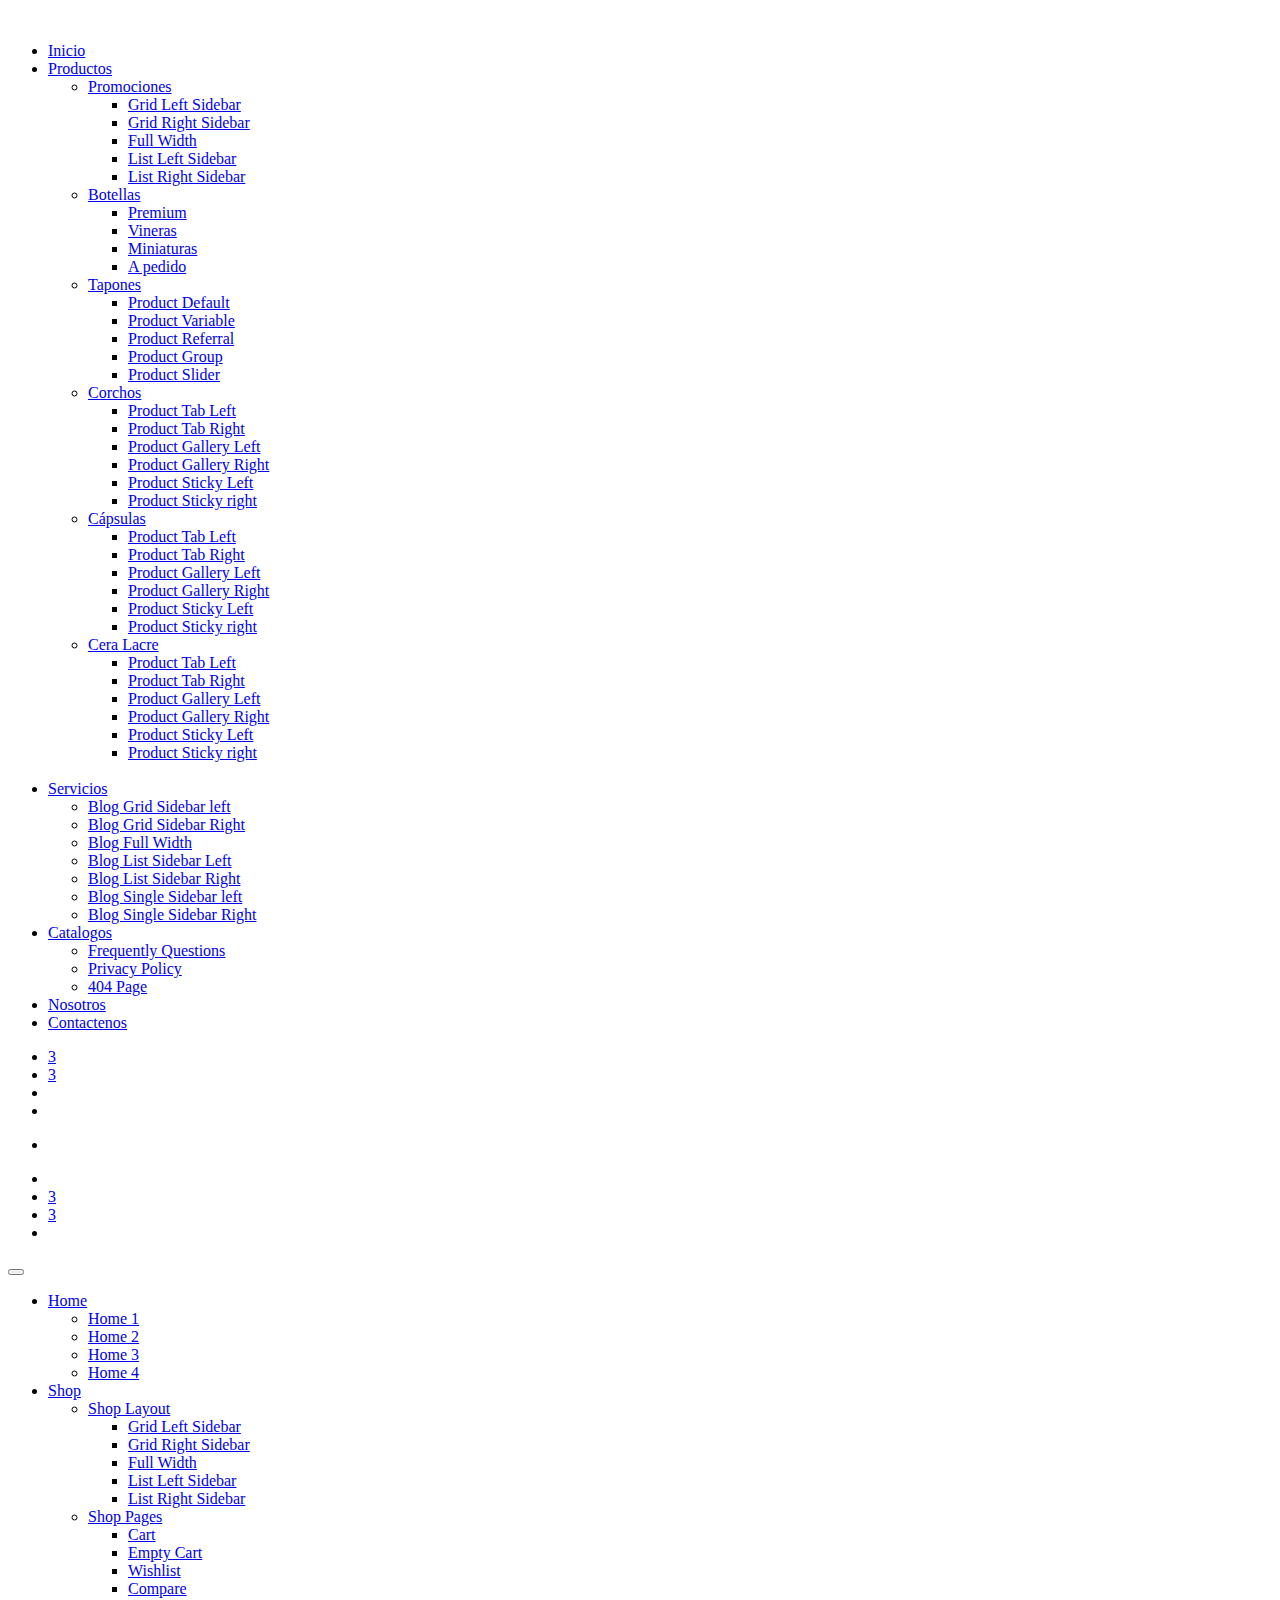
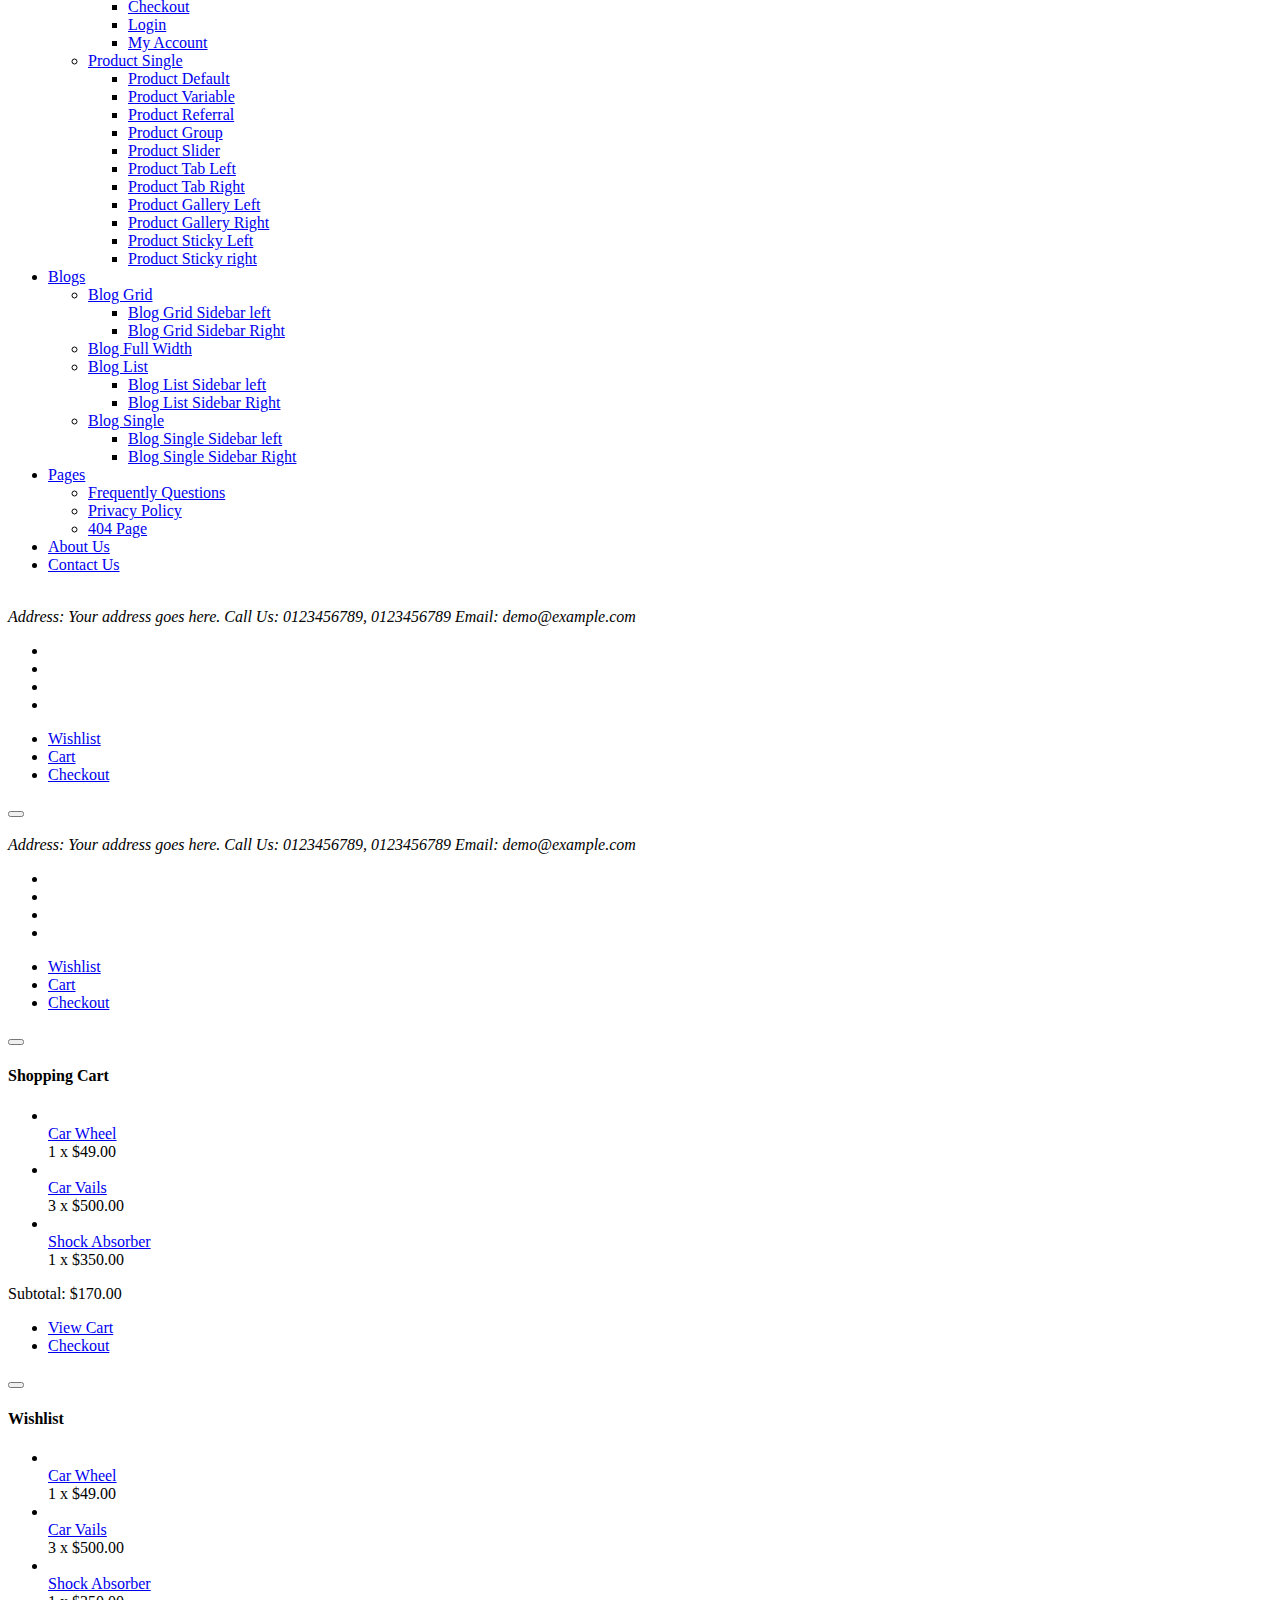
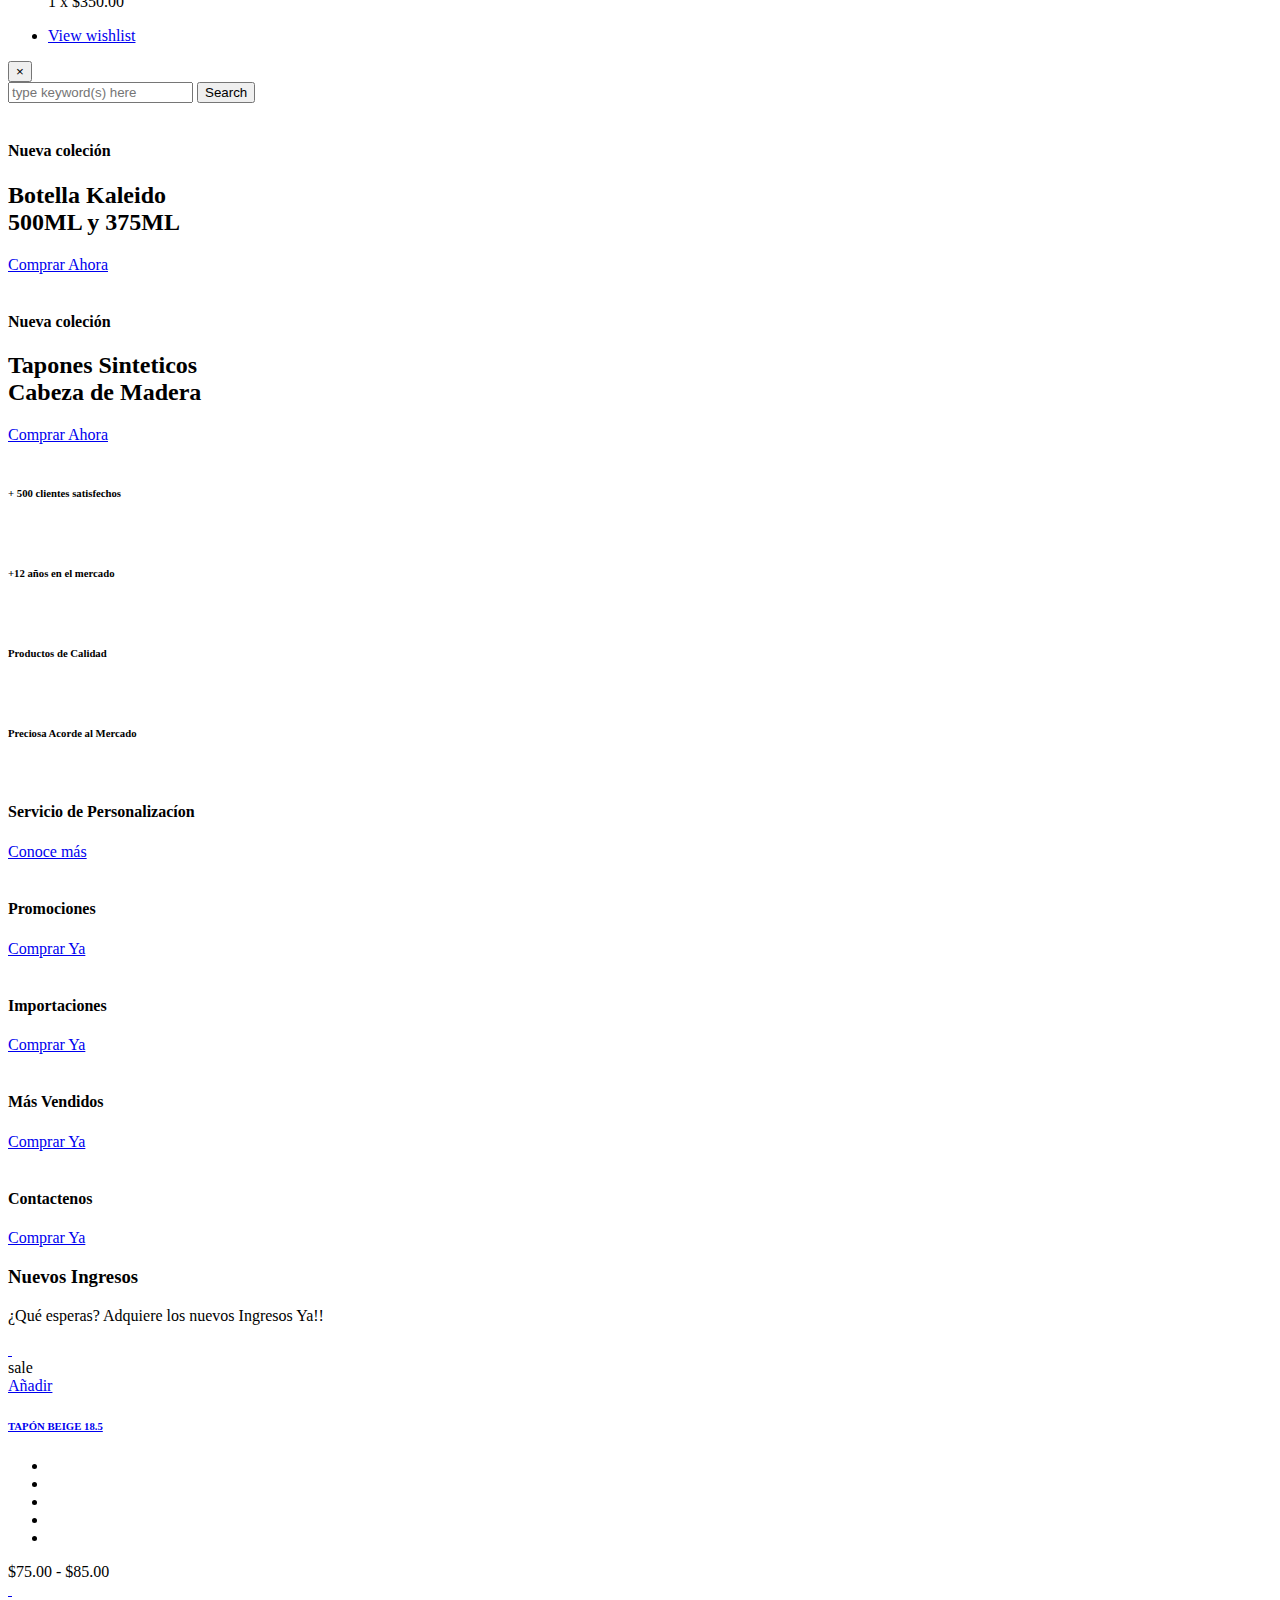
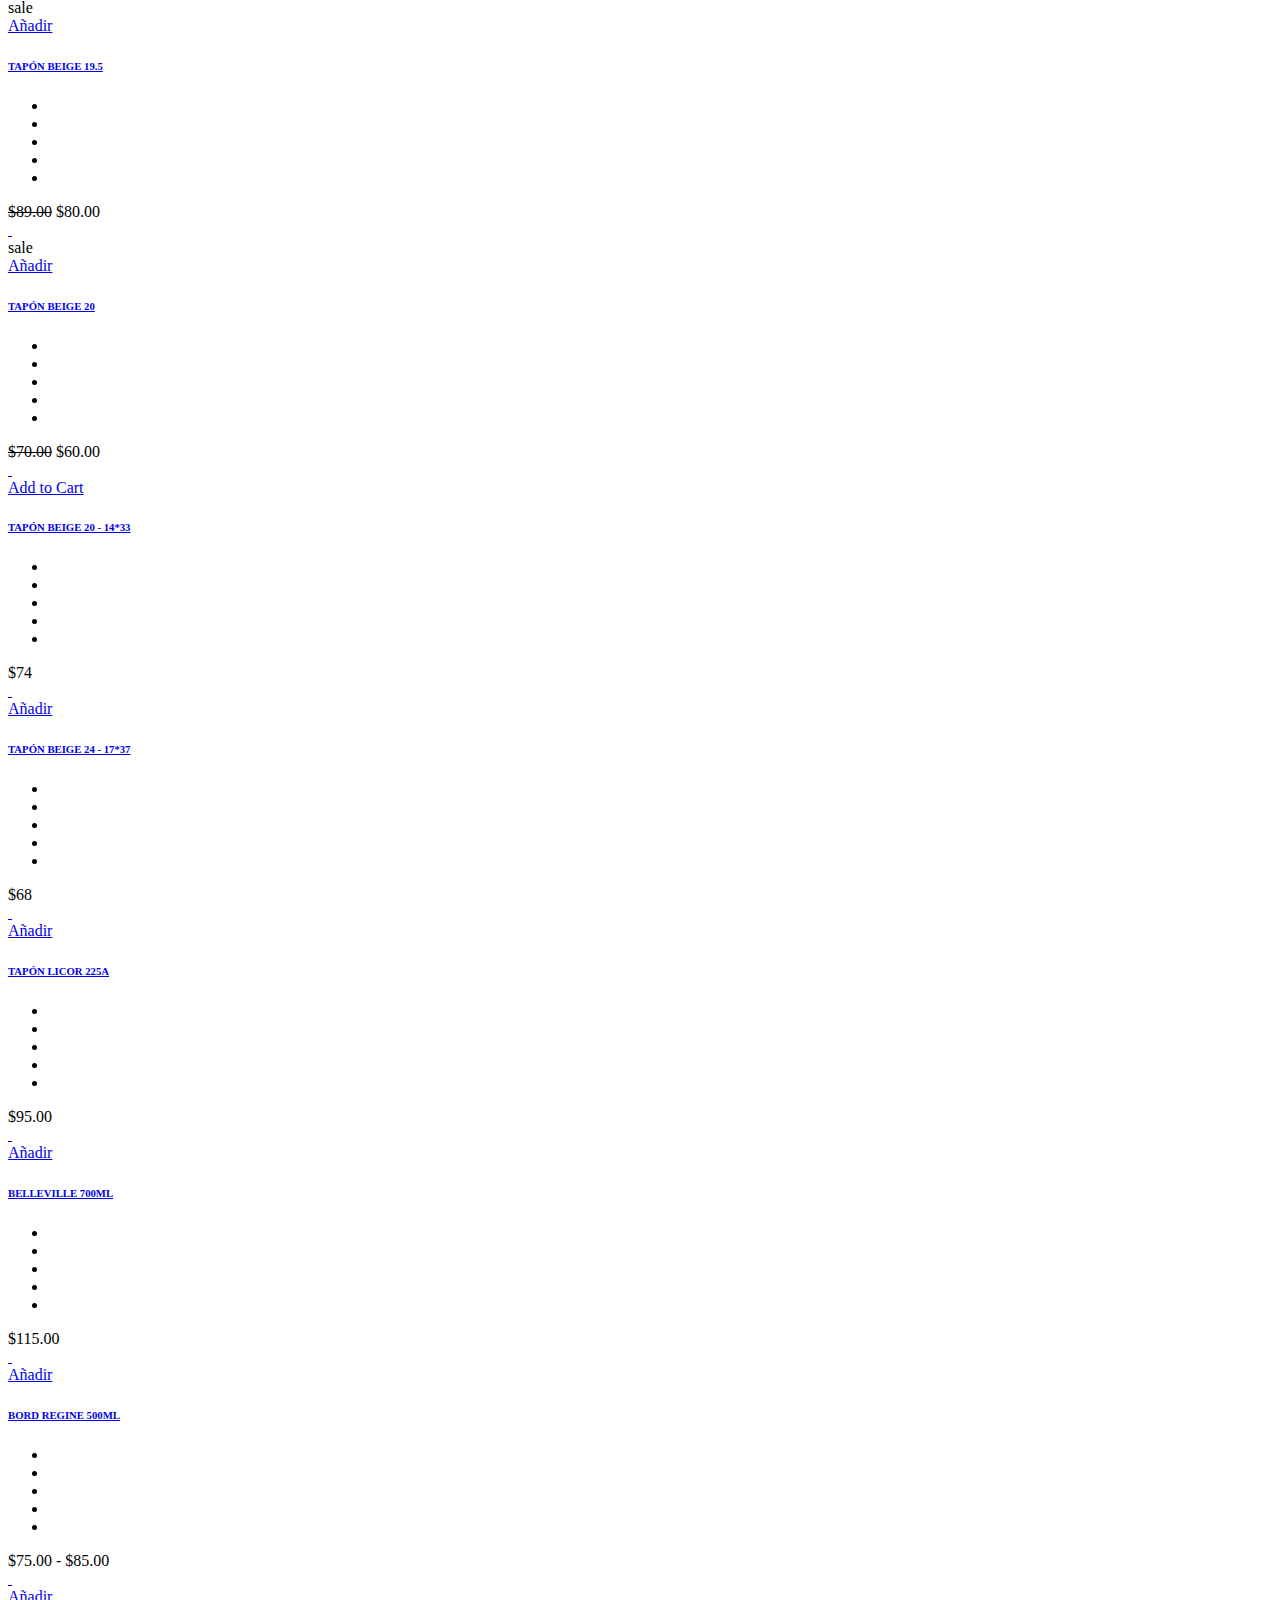
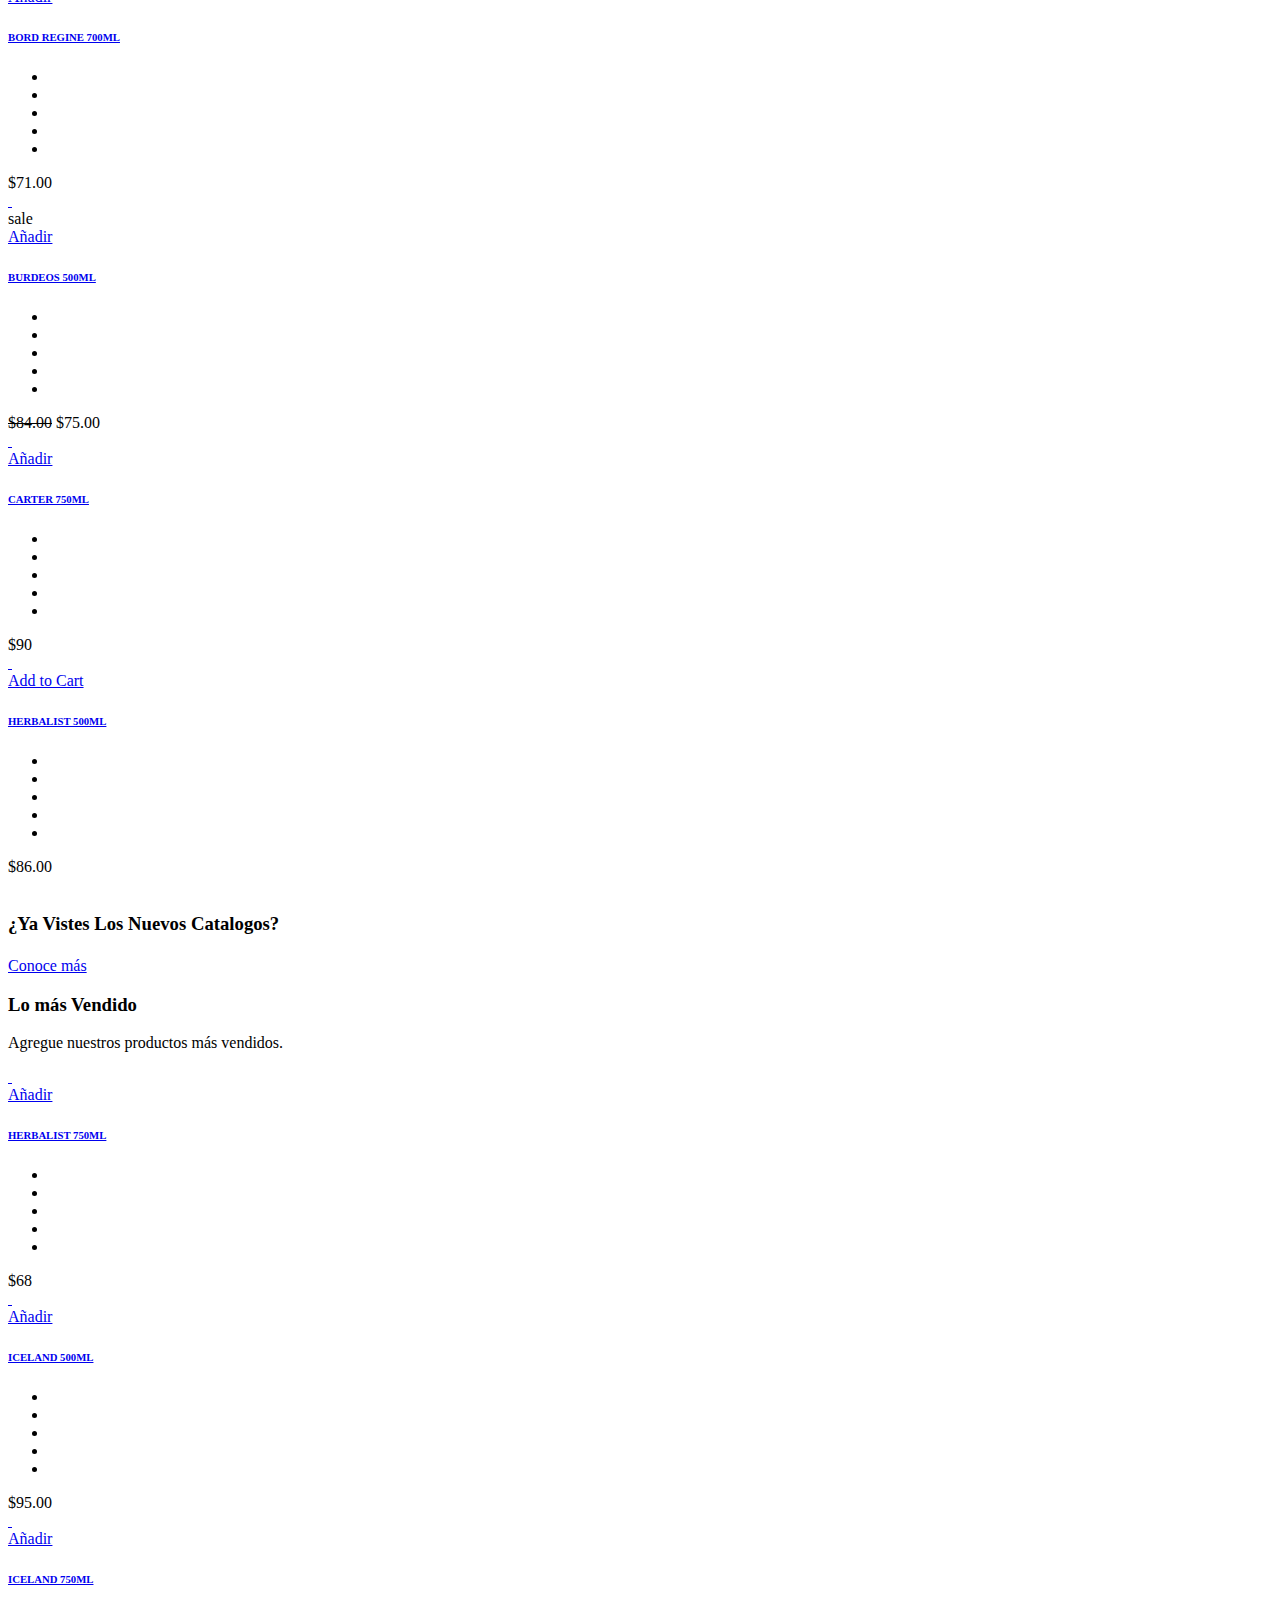
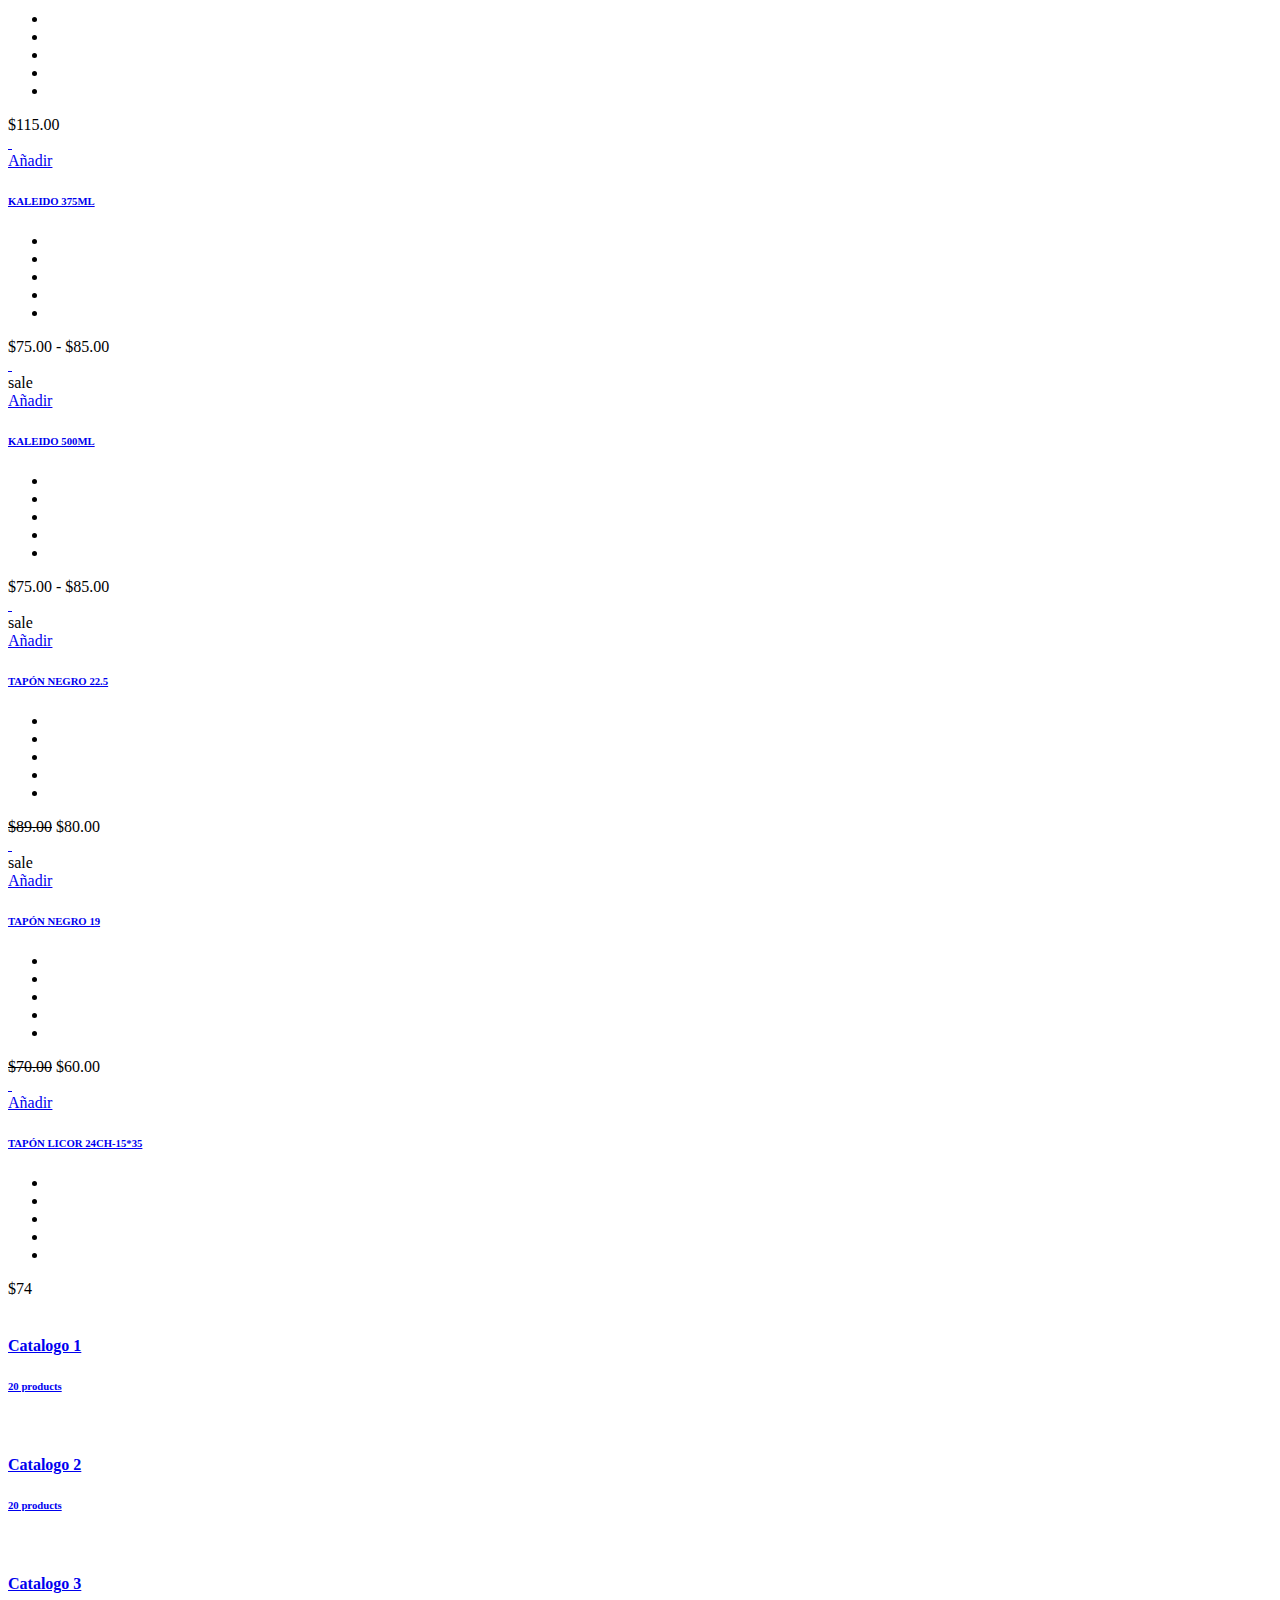
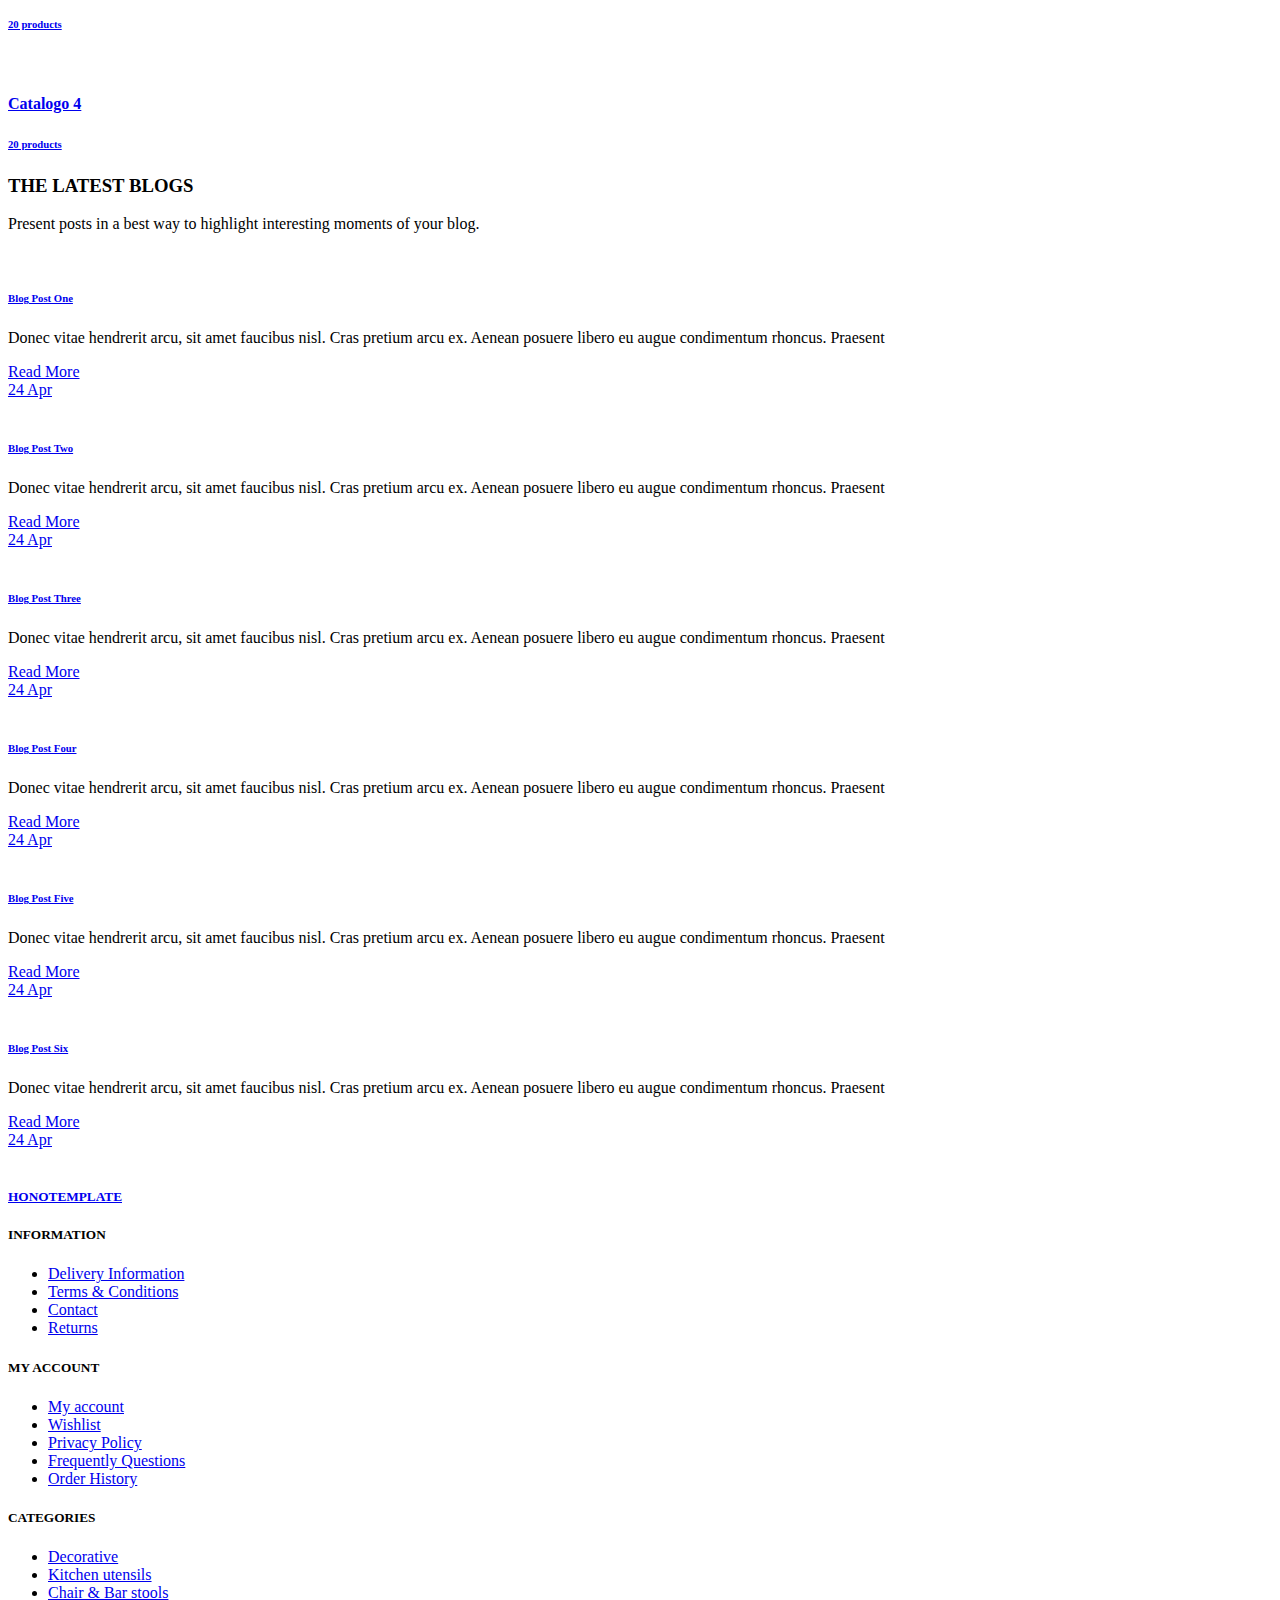
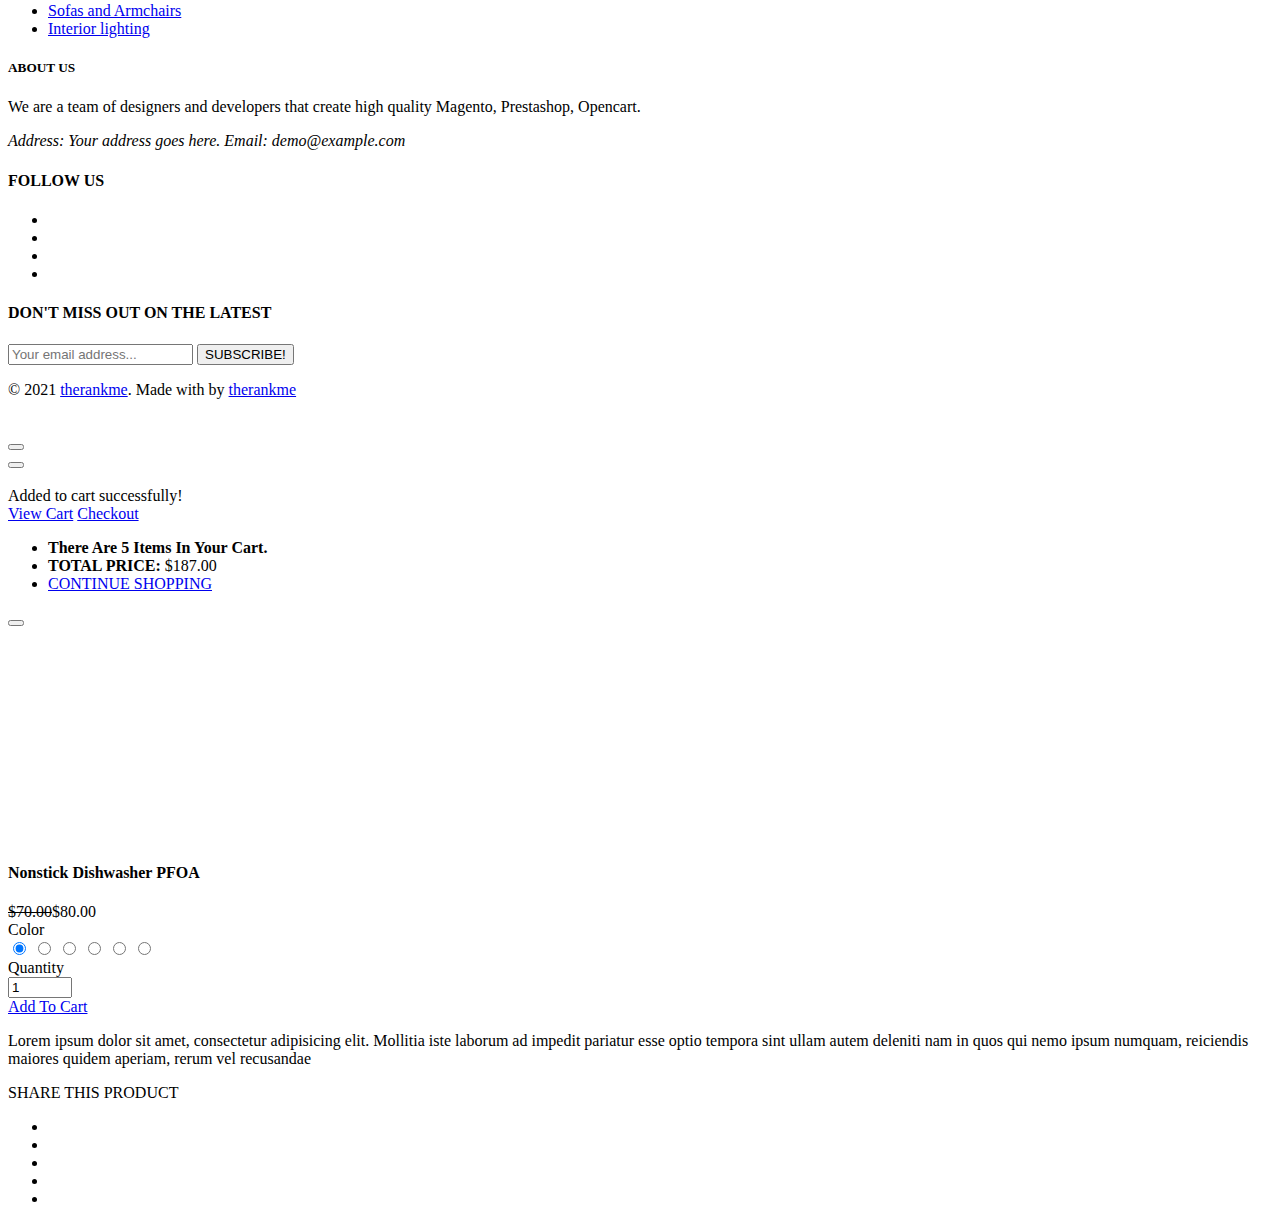
==== index.html @ b29cc0c9 "Add files via upload" ====
<!DOCTYPE html>
<html lang="zxx">


<meta http-equiv="content-type" content="text/html;charset=UTF-8" /><!-- /Added by HTTrack -->
<head>
    <meta charset="UTF-8">
    <meta name="viewport" content="width=device-width, initial-scale=1.0" />

    <title>HONO - Multi Purpose HTML Template</title>

    <!-- ::::::::::::::Favicon icon::::::::::::::-->
    <link rel="shortcut icon" href="assets/images/favicon.ico" type="image/png">

    <!-- ::::::::::::::All CSS Files here :::::::::::::: -->
    <!-- Vendor CSS -->
    <!-- <link rel="stylesheet" href="assets/css/vendor/font-awesome.min.css">
    <link rel="stylesheet" href="assets/css/vendor/ionicons.css">
    <link rel="stylesheet" href="assets/css/vendor/simple-line-icons.css">
    <link rel="stylesheet" href="assets/css/vendor/jquery-ui.min.css"> -->

    <!-- Plugin CSS -->
    <!-- <link rel="stylesheet" href="assets/css/plugins/swiper-bundle.min.css">
    <link rel="stylesheet" href="assets/css/plugins/animate.min.css">
    <link rel="stylesheet" href="assets/css/plugins/nice-select.css">
    <link rel="stylesheet" href="assets/css/plugins/venobox.min.css">
    <link rel="stylesheet" href="assets/css/plugins/jquery.lineProgressbar.css">
    <link rel="stylesheet" href="assets/css/plugins/aos.min.css"> -->

    <!-- Main CSS -->
    <!-- <link rel="stylesheet" href="assets/sass/style.css"> -->

    <!-- Use the minified version files listed below for better performance and remove the files listed above -->
    <link rel="stylesheet" href="assets/css/vendor/vendor.min.css">
    <link rel="stylesheet" href="assets/css/plugins/plugins.min.css">
    <link rel="stylesheet" href="assets/css/style.min.css">

</head>

<body>
    <!-- Start Header Area -->
    <header class="header-section d-none d-xl-block">
        <div class="header-wrapper">
            <div class="header-bottom header-bottom-color--golden section-fluid sticky-header sticky-color--golden">
                <div class="container-fluid">
                    <div class="row">
                        <div class="col-12 d-flex align-items-center justify-content-between">
                            <!-- Start Header Logo -->
                            <div class="header-logo">
                                <div class="logo">
                                    <a href="index.html"><img src="assets/images/logo/logo_color.png" alt=""></a>
                                </div>
                            </div>
                            <!-- End Header Logo -->

                            <!-- Start Header Main Menu -->
                            <div class="main-menu menu-color--black menu-hover-color--golden">
                                <nav>
                                    <ul>
                                        <li class="has-dropdown">
                                            <a class="active main-menu-link" href="index.html">Inicio <i
                                                    class=""></i></a>
                                            <!-- Sub Menu -->
                                            <!-- <ul class="sub-menu">
                                                <li><a href="index.html">Home 1</a></li>
                                                <li><a href="index-2.html">Home 2</a></li>
                                                <li><a href="index-3.html">Home 3</a></li>
                                                <li><a href="index-4.html">Home 4</a></li>
                                            </ul> -->
                                        </li>
                                        <li class="has-dropdown has-megaitem">
                                            <a href="product-details-default.html">Productos<i
                                                    class="fa fa-angle-down"></i></a>
                                            <!-- Mega Menu -->
                                            <div class="mega-menu">
                                                <ul class="mega-menu-inner">
                                                    <!-- Mega Menu Sub Link -->
                                                    <li class="mega-menu-item">
                                                        <a href="#" class="mega-menu-item-title">Promociones</a>
                                                        <ul class="mega-menu-sub">
                                                            <li><a href="shop-grid-sidebar-left.html">Grid Left
                                                                    Sidebar</a></li>
                                                            <li><a href="shop-grid-sidebar-right.html">Grid Right
                                                                    Sidebar</a></li>
                                                            <li><a href="shop-full-width.html">Full Width</a></li>
                                                            <li><a href="shop-list-sidebar-left.html">List Left
                                                                    Sidebar</a></li>
                                                            <li><a href="shop-list-sidebar-right.html">List Right
                                                                    Sidebar</a></li>
                                                        </ul>
                                                    </li>
                                                    <!-- Mega Menu Sub Link -->
                                                    <li class="mega-menu-item">
                                                        <a href="#" class="mega-menu-item-title">Botellas</a>
                                                        <ul class="mega-menu-sub">
                                                            <li><a href="cart.html">Premium</a></li>
                                                            <li><a href="empty-cart.html">Vineras</a></li>
                                                            <li><a href="wishlist.html">Miniaturas</a></li>
                                                            <li><a href="compare.html">A pedido</a></li>
                                                        </ul>
                                                    </li>
                                                    <!-- Mega Menu Sub Link -->
                                                    <li class="mega-menu-item">
                                                        <a href="#" class="mega-menu-item-title">Tapones</a>
                                                        <ul class="mega-menu-sub">
                                                            <li><a href="product-details-default.html">Product
                                                                    Default</a></li>
                                                            <li><a href="product-details-variable.html">Product
                                                                    Variable</a></li>
                                                            <li><a href="product-details-affiliate.html">Product
                                                                    Referral</a></li>
                                                            <li><a href="product-details-group.html">Product Group</a>
                                                            </li>
                                                            <li><a href="product-details-single-slide.html">Product
                                                                    Slider</a></li>
                                                        </ul>
                                                    </li>
                                                    <!-- Mega Menu Sub Link -->
                                                    <li class="mega-menu-item">
                                                        <a href="#" class="mega-menu-item-title">Corchos</a>
                                                        <ul class="mega-menu-sub">
                                                            <li><a href="product-details-tab-left.html">Product Tab
                                                                    Left</a></li>
                                                            <li><a href="product-details-tab-right.html">Product Tab
                                                                    Right</a></li>
                                                            <li><a href="product-details-gallery-left.html">Product
                                                                    Gallery Left</a></li>
                                                            <li><a href="product-details-gallery-right.html">Product
                                                                    Gallery Right</a></li>
                                                            <li><a href="product-details-sticky-left.html">Product
                                                                    Sticky Left</a></li>
                                                            <li><a href="product-details-sticky-right.html">Product
                                                                    Sticky right</a></li>
                                                        </ul>
                                                    </li>
                                                     <!-- Mega Menu Sub Link -->
                                                     <li class="mega-menu-item">
                                                        <a href="#" class="mega-menu-item-title">Cápsulas</a>
                                                        <ul class="mega-menu-sub">
                                                            <li><a href="product-details-tab-left.html">Product Tab
                                                                    Left</a></li>
                                                            <li><a href="product-details-tab-right.html">Product Tab
                                                                    Right</a></li>
                                                            <li><a href="product-details-gallery-left.html">Product
                                                                    Gallery Left</a></li>
                                                            <li><a href="product-details-gallery-right.html">Product
                                                                    Gallery Right</a></li>
                                                            <li><a href="product-details-sticky-left.html">Product
                                                                    Sticky Left</a></li>
                                                            <li><a href="product-details-sticky-right.html">Product
                                                                    Sticky right</a></li>
                                                        </ul>
                                                    </li>
                                                     <!-- Mega Menu Sub Link -->
                                                     <li class="mega-menu-item">
                                                        <a href="#" class="mega-menu-item-title">Cera Lacre</a>
                                                        <ul class="mega-menu-sub">
                                                            <li><a href="product-details-tab-left.html">Product Tab
                                                                    Left</a></li>
                                                            <li><a href="product-details-tab-right.html">Product Tab
                                                                    Right</a></li>
                                                            <li><a href="product-details-gallery-left.html">Product
                                                                    Gallery Left</a></li>
                                                            <li><a href="product-details-gallery-right.html">Product
                                                                    Gallery Right</a></li>
                                                            <li><a href="product-details-sticky-left.html">Product
                                                                    Sticky Left</a></li>
                                                            <li><a href="product-details-sticky-right.html">Product
                                                                    Sticky right</a></li>
                                                        </ul>
                                                    </li>                                                    
                                                </ul>
                                                <div class="menu-banner">
                                                    <a href="#" class="menu-banner-link">
                                                        <img class="menu-banner-img"
                                                            src="assets/images/banner/menu-banner.jpg" alt="">
                                                    </a>
                                                </div>
                                            </div>
                                        </li>
                                        <li class="has-dropdown">
                                            <a href="blog-single-sidebar-left.html">Servicios<i
                                                    class="fa fa-angle-down"></i></a>
                                            <!-- Sub Menu -->
                                            <ul class="sub-menu">
                                                <li><a href="blog-grid-sidebar-left.html">Blog Grid Sidebar left</a>
                                                </li>
                                                <li><a href="blog-grid-sidebar-right.html">Blog Grid Sidebar Right</a>
                                                </li>
                                                <li><a href="blog-full-width.html">Blog Full Width</a></li>
                                                <li><a href="blog-list-sidebar-left.html">Blog List Sidebar Left</a>
                                                </li>
                                                <li><a href="blog-list-sidebar-right.html">Blog List Sidebar Right</a>
                                                </li>
                                                <li><a href="blog-single-sidebar-left.html">Blog Single Sidebar left</a>
                                                </li>
                                                <li><a href="blog-single-sidebar-right.html">Blog Single Sidebar
                                                        Right</a></li>
                                            </ul>
                                        </li>
                                        <li class="has-dropdown">
                                            <a href="#">Catalogos   <i class="fa fa-angle-down"></i></a>
                                            <!-- Sub Menu -->
                                            <ul class="sub-menu">
                                                <li><a href="faq.html">Frequently Questions</a></li>
                                                <li><a href="privacy-policy.html">Privacy Policy</a></li>
                                                <li><a href="404.html">404 Page</a></li>
                                            </ul> 
                                        </li>
                                        <li>
                                            <a href="about-us.html">Nosotros</a>
                                        </li>
                                        <li>
                                            <a href="contact-us.html">Contactenos</a>
                                        </li>
                                    </ul>
                                </nav>
                            </div>
                            <!-- End Header Main Menu Start -->

                            <!-- Start Header Action Link -->
                            <ul class="header-action-link action-color--black action-hover-color--golden">
                                <li>
                                    <a href="#offcanvas-wishlish" class="offcanvas-toggle">
                                        <i class="icon-heart"></i>
                                        <span class="item-count">3</span>
                                    </a>
                                </li>
                                <li>
                                    <a href="#offcanvas-add-cart" class="offcanvas-toggle">
                                        <i class="icon-bag"></i>
                                        <span class="item-count">3</span>
                                    </a>
                                </li>
                                <li>
                                    <a href="#search">
                                        <i class="icon-magnifier"></i>
                                    </a>
                                </li>
                                <li>
                                    <a href="#offcanvas-about" class="offacnvas offside-about offcanvas-toggle">
                                        <i class="icon-menu"></i>
                                    </a>
                                </li>
                            </ul>
                            <!-- End Header Action Link -->
                        </div>
                    </div>
                </div>
            </div>
        </div>
    </header>
    <!-- Start Header Area -->

    <!-- Start Mobile Header -->
    <div class="mobile-header mobile-header-bg-color--golden section-fluid d-lg-block d-xl-none">
        <div class="container">
            <div class="row">
                <div class="col-12 d-flex align-items-center justify-content-between">
                    <!-- Start Mobile Left Side -->
                    <div class="mobile-header-left">
                        <ul class="mobile-menu-logo">
                            <li>
                                <a href="index.html">
                                    <div class="logo">
                                        <img src="assets/images/logo/logo_black.png" alt="">
                                    </div>
                                </a>
                            </li>
                        </ul>
                    </div>
                    <!-- End Mobile Left Side -->

                    <!-- Start Mobile Right Side -->
                    <div class="mobile-right-side">
                        <ul class="header-action-link action-color--black action-hover-color--golden">
                            <li>
                                <a href="#search">
                                    <i class="icon-magnifier"></i>
                                </a>
                            </li>
                            <li>
                                <a href="#offcanvas-wishlish" class="offcanvas-toggle">
                                    <i class="icon-heart"></i>
                                    <span class="item-count">3</span>
                                </a>
                            </li>
                            <li>
                                <a href="#offcanvas-add-cart" class="offcanvas-toggle">
                                    <i class="icon-bag"></i>
                                    <span class="item-count">3</span>
                                </a>
                            </li>
                            <li>
                                <a href="#mobile-menu-offcanvas" class="offcanvas-toggle offside-menu">
                                    <i class="icon-menu"></i>
                                </a>
                            </li>
                        </ul>
                    </div>
                    <!-- End Mobile Right Side -->
                </div>
            </div>
        </div>
    </div>
    <!-- End Mobile Header -->

    <!--  Start Offcanvas Mobile Menu Section -->
    <div id="mobile-menu-offcanvas" class="offcanvas offcanvas-rightside offcanvas-mobile-menu-section">
        <!-- Start Offcanvas Header -->
        <div class="offcanvas-header text-right">
            <button class="offcanvas-close"><i class="ion-android-close"></i></button>
        </div> <!-- End Offcanvas Header -->
        <!-- Start Offcanvas Mobile Menu Wrapper -->
        <div class="offcanvas-mobile-menu-wrapper">
            <!-- Start Mobile Menu  -->
            <div class="mobile-menu-bottom">
                <!-- Start Mobile Menu Nav -->
                <div class="offcanvas-menu">
                    <ul>
                        <li>
                            <a href="#"><span>Home</span></a>
                            <ul class="mobile-sub-menu">
                                <li><a href="index.html">Home 1</a></li>
                                <li><a href="index-2.html">Home 2</a></li>
                                <li><a href="index-3.html">Home 3</a></li>
                                <li><a href="index-4.html">Home 4</a></li>
                            </ul>
                        </li>
                        <li>
                            <a href="#"><span>Shop</span></a>
                            <ul class="mobile-sub-menu">
                                <li>
                                    <a href="#">Shop Layout</a>
                                    <ul class="mobile-sub-menu">
                                        <li><a href="shop-grid-sidebar-left.html">Grid Left Sidebar</a></li>
                                        <li><a href="shop-grid-sidebar-right.html">Grid Right Sidebar</a></li>
                                        <li><a href="shop-full-width.html">Full Width</a></li>
                                        <li><a href="shop-list-sidebar-left.html">List Left Sidebar</a></li>
                                        <li><a href="shop-list-sidebar-right.html">List Right Sidebar</a></li>
                                    </ul>
                                </li>
                            </ul>
                            <ul class="mobile-sub-menu">
                                <li>
                                    <a href="#">Shop Pages</a>
                                    <ul class="mobile-sub-menu">
                                        <li><a href="cart.html">Cart</a></li>
                                        <li><a href="empty-cart.html">Empty Cart</a></li>
                                        <li><a href="wishlist.html">Wishlist</a></li>
                                        <li><a href="compare.html">Compare</a></li>
                                        <li><a href="checkout.html">Checkout</a></li>
                                        <li><a href="login.html">Login</a></li>
                                        <li><a href="my-account.html">My Account</a></li>
                                    </ul>
                                </li>
                            </ul>
                            <ul class="mobile-sub-menu">
                                <li>
                                    <a href="#">Product Single</a>
                                    <ul class="mobile-sub-menu">
                                        <li><a href="product-details-default.html">Product Default</a></li>
                                        <li><a href="product-details-variable.html">Product Variable</a></li>
                                        <li><a href="product-details-affiliate.html">Product Referral</a></li>
                                        <li><a href="product-details-group.html">Product Group</a></li>
                                        <li><a href="product-details-single-slide.html">Product Slider</a></li>
                                        <li><a href="product-details-tab-left.html">Product Tab Left</a></li>
                                        <li><a href="product-details-tab-right.html">Product Tab Right</a></li>
                                        <li><a href="product-details-gallery-left.html">Product Gallery Left</a></li>
                                        <li><a href="product-details-gallery-right.html">Product Gallery Right</a></li>
                                        <li><a href="product-details-sticky-left.html">Product Sticky Left</a></li>
                                        <li><a href="product-details-sticky-right.html">Product Sticky right</a></li>
                                    </ul>
                                </li>
                            </ul>
                        </li>
                        <li>
                            <a href="#"><span>Blogs</span></a>
                            <ul class="mobile-sub-menu">
                                <li>
                                    <a href="#">Blog Grid</a>
                                    <ul class="mobile-sub-menu">
                                        <li><a href="blog-grid-sidebar-left.html">Blog Grid Sidebar left</a></li>
                                        <li><a href="blog-grid-sidebar-right.html">Blog Grid Sidebar Right</a></li>
                                    </ul>
                                </li>
                                <li>
                                    <a href="blog-full-width.html">Blog Full Width</a>
                                </li>
                                <li>
                                    <a href="#">Blog List</a>
                                    <ul class="mobile-sub-menu">
                                        <li><a href="blog-list-sidebar-left.html">Blog List Sidebar left</a></li>
                                        <li><a href="blog-list-sidebar-right.html">Blog List Sidebar Right</a></li>
                                    </ul>
                                </li>
                                <li>
                                    <a href="#">Blog Single</a>
                                    <ul class="mobile-sub-menu">
                                        <li><a href="blog-single-sidebar-left.html">Blog Single Sidebar left</a></li>
                                        <li><a href="blog-single-sidebar-right.html">Blog Single Sidebar Right</a></li>
                                    </ul>
                                </li>
                            </ul>
                        </li>
                        <li>
                            <a href="#"><span>Pages</span></a>
                            <ul class="mobile-sub-menu">
                                <li><a href="faq.html">Frequently Questions</a></li>
                                <li><a href="privacy-policy.html">Privacy Policy</a></li>
                                <li><a href="404.html">404 Page</a></li>
                            </ul>
                        </li>
                        <li><a href="about-us.html">About Us</a></li>
                        <li><a href="contact-us.html">Contact Us</a></li>
                    </ul>
                </div> <!-- End Mobile Menu Nav -->
            </div> <!-- End Mobile Menu -->

            <!-- Start Mobile contact Info -->
            <div class="mobile-contact-info">
                <div class="logo">
                    <a href="index.html"><img src="assets/images/logo/logo_white.png" alt=""></a>
                </div>

                <address class="address">
                    <span>Address: Your address goes here.</span>
                    <span>Call Us: 0123456789, 0123456789</span>
                    <span>Email: demo@example.com</span>
                </address>

                <ul class="social-link">
                    <li><a href="#"><i class="fa fa-facebook"></i></a></li>
                    <li><a href="#"><i class="fa fa-twitter"></i></a></li>
                    <li><a href="#"><i class="fa fa-instagram"></i></a></li>
                    <li><a href="#"><i class="fa fa-linkedin"></i></a></li>
                </ul>

                <ul class="user-link">
                    <li><a href="wishlist.html">Wishlist</a></li>
                    <li><a href="cart.html">Cart</a></li>
                    <li><a href="checkout.html">Checkout</a></li>
                </ul>
            </div>
            <!-- End Mobile contact Info -->

        </div> <!-- End Offcanvas Mobile Menu Wrapper -->
    </div> <!-- ...:::: End Offcanvas Mobile Menu Section:::... -->

    <!-- Start Offcanvas Mobile Menu Section -->
    <div id="offcanvas-about" class="offcanvas offcanvas-rightside offcanvas-mobile-about-section">
        <!-- Start Offcanvas Header -->
        <div class="offcanvas-header text-right">
            <button class="offcanvas-close"><i class="ion-android-close"></i></button>
        </div> <!-- End Offcanvas Header -->
        <!-- Start Offcanvas Mobile Menu Wrapper -->
        <!-- Start Mobile contact Info -->
        <div class="mobile-contact-info">
            <div class="logo">
                <a href="index.html"><img src="assets/images/logo/logo_white.png" alt=""></a>
            </div>

            <address class="address">
                <span>Address: Your address goes here.</span>
                <span>Call Us: 0123456789, 0123456789</span>
                <span>Email: demo@example.com</span>
            </address>

            <ul class="social-link">
                <li><a href="#"><i class="fa fa-facebook"></i></a></li>
                <li><a href="#"><i class="fa fa-twitter"></i></a></li>
                <li><a href="#"><i class="fa fa-instagram"></i></a></li>
                <li><a href="#"><i class="fa fa-linkedin"></i></a></li>
            </ul>

            <ul class="user-link">
                <li><a href="wishlist.html">Wishlist</a></li>
                <li><a href="cart.html">Cart</a></li>
                <li><a href="checkout.html">Checkout</a></li>
            </ul>
        </div>
        <!-- End Mobile contact Info -->
    </div> <!-- ...:::: End Offcanvas Mobile Menu Section:::... -->

    <!-- Start Offcanvas Addcart Section -->
    <div id="offcanvas-add-cart" class="offcanvas offcanvas-rightside offcanvas-add-cart-section">
        <!-- Start Offcanvas Header -->
        <div class="offcanvas-header text-right">
            <button class="offcanvas-close"><i class="ion-android-close"></i></button>
        </div> <!-- End Offcanvas Header -->

        <!-- Start  Offcanvas Addcart Wrapper -->
        <div class="offcanvas-add-cart-wrapper">
            <h4 class="offcanvas-title">Shopping Cart</h4>
            <ul class="offcanvas-cart">
                <li class="offcanvas-cart-item-single">
                    <div class="offcanvas-cart-item-block">
                        <a href="#" class="offcanvas-cart-item-image-link">
                            <img src="assets/images/product/default/home-1/default-1.jpg" alt=""
                                class="offcanvas-cart-image">
                        </a>
                        <div class="offcanvas-cart-item-content">
                            <a href="#" class="offcanvas-cart-item-link">Car Wheel</a>
                            <div class="offcanvas-cart-item-details">
                                <span class="offcanvas-cart-item-details-quantity">1 x </span>
                                <span class="offcanvas-cart-item-details-price">$49.00</span>
                            </div>
                        </div>
                    </div>
                    <div class="offcanvas-cart-item-delete text-right">
                        <a href="#" class="offcanvas-cart-item-delete"><i class="fa fa-trash-o"></i></a>
                    </div>
                </li>
                <li class="offcanvas-cart-item-single">
                    <div class="offcanvas-cart-item-block">
                        <a href="#" class="offcanvas-cart-item-image-link">
                            <img src="assets/images/product/default/home-2/default-1.jpg" alt=""
                                class="offcanvas-cart-image">
                        </a>
                        <div class="offcanvas-cart-item-content">
                            <a href="#" class="offcanvas-cart-item-link">Car Vails</a>
                            <div class="offcanvas-cart-item-details">
                                <span class="offcanvas-cart-item-details-quantity">3 x </span>
                                <span class="offcanvas-cart-item-details-price">$500.00</span>
                            </div>
                        </div>
                    </div>
                    <div class="offcanvas-cart-item-delete text-right">
                        <a href="#" class="offcanvas-cart-item-delete"><i class="fa fa-trash-o"></i></a>
                    </div>
                </li>
                <li class="offcanvas-cart-item-single">
                    <div class="offcanvas-cart-item-block">
                        <a href="#" class="offcanvas-cart-item-image-link">
                            <img src="assets/images/product/default/home-3/default-1.jpg" alt=""
                                class="offcanvas-cart-image">
                        </a>
                        <div class="offcanvas-cart-item-content">
                            <a href="#" class="offcanvas-cart-item-link">Shock Absorber</a>
                            <div class="offcanvas-cart-item-details">
                                <span class="offcanvas-cart-item-details-quantity">1 x </span>
                                <span class="offcanvas-cart-item-details-price">$350.00</span>
                            </div>
                        </div>
                    </div>
                    <div class="offcanvas-cart-item-delete text-right">
                        <a href="#" class="offcanvas-cart-item-delete"><i class="fa fa-trash-o"></i></a>
                    </div>
                </li>
            </ul>
            <div class="offcanvas-cart-total-price">
                <span class="offcanvas-cart-total-price-text">Subtotal:</span>
                <span class="offcanvas-cart-total-price-value">$170.00</span>
            </div>
            <ul class="offcanvas-cart-action-button">
                <li><a href="cart.html" class="btn btn-block btn-golden">View Cart</a></li>
                <li><a href="compare.html" class=" btn btn-block btn-golden mt-5">Checkout</a></li>
            </ul>
        </div> <!-- End  Offcanvas Addcart Wrapper -->

    </div> <!-- End  Offcanvas Addcart Section -->

    <!-- Start Offcanvas Mobile Menu Section -->
    <div id="offcanvas-wishlish" class="offcanvas offcanvas-rightside offcanvas-add-cart-section">
        <!-- Start Offcanvas Header -->
        <div class="offcanvas-header text-right">
            <button class="offcanvas-close"><i class="ion-android-close"></i></button>
        </div> <!-- ENd Offcanvas Header -->

        <!-- Start Offcanvas Mobile Menu Wrapper -->
        <div class="offcanvas-wishlist-wrapper">
            <h4 class="offcanvas-title">Wishlist</h4>
            <ul class="offcanvas-wishlist">
                <li class="offcanvas-wishlist-item-single">
                    <div class="offcanvas-wishlist-item-block">
                        <a href="#" class="offcanvas-wishlist-item-image-link">
                            <img src="assets/images/product/default/home-1/default-1.jpg" alt=""
                                class="offcanvas-wishlist-image">
                        </a>
                        <div class="offcanvas-wishlist-item-content">
                            <a href="#" class="offcanvas-wishlist-item-link">Car Wheel</a>
                            <div class="offcanvas-wishlist-item-details">
                                <span class="offcanvas-wishlist-item-details-quantity">1 x </span>
                                <span class="offcanvas-wishlist-item-details-price">$49.00</span>
                            </div>
                        </div>
                    </div>
                    <div class="offcanvas-wishlist-item-delete text-right">
                        <a href="#" class="offcanvas-wishlist-item-delete"><i class="fa fa-trash-o"></i></a>
                    </div>
                </li>
                <li class="offcanvas-wishlist-item-single">
                    <div class="offcanvas-wishlist-item-block">
                        <a href="#" class="offcanvas-wishlist-item-image-link">
                            <img src="assets/images/product/default/home-2/default-1.jpg" alt=""
                                class="offcanvas-wishlist-image">
                        </a>
                        <div class="offcanvas-wishlist-item-content">
                            <a href="#" class="offcanvas-wishlist-item-link">Car Vails</a>
                            <div class="offcanvas-wishlist-item-details">
                                <span class="offcanvas-wishlist-item-details-quantity">3 x </span>
                                <span class="offcanvas-wishlist-item-details-price">$500.00</span>
                            </div>
                        </div>
                    </div>
                    <div class="offcanvas-wishlist-item-delete text-right">
                        <a href="#" class="offcanvas-wishlist-item-delete"><i class="fa fa-trash-o"></i></a>
                    </div>
                </li>
                <li class="offcanvas-wishlist-item-single">
                    <div class="offcanvas-wishlist-item-block">
                        <a href="#" class="offcanvas-wishlist-item-image-link">
                            <img src="assets/images/product/default/home-3/default-1.jpg" alt=""
                                class="offcanvas-wishlist-image">
                        </a>
                        <div class="offcanvas-wishlist-item-content">
                            <a href="#" class="offcanvas-wishlist-item-link">Shock Absorber</a>
                            <div class="offcanvas-wishlist-item-details">
                                <span class="offcanvas-wishlist-item-details-quantity">1 x </span>
                                <span class="offcanvas-wishlist-item-details-price">$350.00</span>
                            </div>
                        </div>
                    </div>
                    <div class="offcanvas-wishlist-item-delete text-right">
                        <a href="#" class="offcanvas-wishlist-item-delete"><i class="fa fa-trash-o"></i></a>
                    </div>
                </li>
            </ul>
            <ul class="offcanvas-wishlist-action-button">
                <li><a href="#" class="btn btn-block btn-golden">View wishlist</a></li>
            </ul>
        </div> <!-- End Offcanvas Mobile Menu Wrapper -->

    </div> <!-- End Offcanvas Mobile Menu Section -->

    <!-- Start Offcanvas Search Bar Section -->
    <div id="search" class="search-modal">
        <button type="button" class="close">×</button>
        <form>
            <input type="search" placeholder="type keyword(s) here" />
            <button type="submit" class="btn btn-lg btn-golden">Search</button>
        </form>
    </div>
    <!-- End Offcanvas Search Bar Section -->

    <!-- Offcanvas Overlay -->
    <div class="offcanvas-overlay"></div>

    <!-- Start Hero Slider Section-->
    <div class="hero-slider-section">
        <!-- Slider main container -->
        <div class="hero-slider-active swiper-container">
            <!-- Additional required wrapper -->
            <div class="swiper-wrapper">
                <!-- Start Hero Single Slider Item -->
                <div class="hero-single-slider-item swiper-slide">
                    <!-- Hero Slider Image -->
                    <div class="hero-slider-bg">
                        <img src="assets/images/hero-slider/home-1/hero-slider-1.jpg" alt="">
                    </div>
                    <!-- Hero Slider Content -->
                    <div class="hero-slider-wrapper">
                        <div class="container">
                            <div class="row">
                                <div class="col-auto">
                                    <div class="hero-slider-content">
                                        <h4 class="subtitle">Nueva coleción</h4>
                                        <h2 class="title">Botella Kaleido<br>500ML y 375ML</h2>
                                        <a href="product-details-default.html"
                                            class="btn btn-lg btn-outline-golden">Comprar Ahora</a>
                                    </div>
                                </div>
                            </div>
                        </div>
                    </div>
                </div> <!-- End Hero Single Slider Item -->
                <!-- Start Hero Single Slider Item -->
                <div class="hero-single-slider-item swiper-slide">
                    <!-- Hero Slider Image -->
                    <div class="hero-slider-bg">
                        <img src="assets/images/hero-slider/home-1/hero-slider-2.jpg" alt="">
                    </div>
                    <!-- Hero Slider Content -->
                    <div class="hero-slider-wrapper">
                        <div class="container">
                            <div class="row">
                                <div class="col-auto">
                                    <div class="hero-slider-content">
                                        <h4 class="subtitle">Nueva coleción</h4>
                                        <h2 class="title">Tapones Sinteticos<br>Cabeza de Madera</h2>
                                        <a href="product-details-default.html"
                                            class="btn btn-lg btn-outline-golden">Comprar Ahora</a>
                                    </div>
                                </div>
                            </div>
                        </div>
                    </div>
                </div> <!-- End Hero Single Slider Item -->
            </div>

            <!-- If we need pagination -->
            <div class="swiper-pagination active-color-golden"></div>

            <!-- If we need navigation buttons -->
            <div class="swiper-button-prev d-none d-lg-block"></div>
            <div class="swiper-button-next d-none d-lg-block"></div>
        </div>
    </div>
    <!-- End Hero Slider Section-->

    <!-- Start Service Section -->
    <div class="service-promo-section section-top-gap-100">
        <div class="service-wrapper">
            <div class="container">
                <div class="row">
                    <!-- Start Service Promo Single Item -->
                    <div class="col-lg-3 col-sm-6 col-12">
                        <div class="service-promo-single-item" data-aos="fade-up" data-aos-delay="0">
                            <div class="image">
                                <img src="assets/images/icons/service-promo-1.png" alt="">
                            </div>
                            <div class="content">
                                <h6 class="title">+ 500 clientes satisfechos</h6>
                                <!-- <p>Get 10% cash back, free shipping, free returns, and more at 1000+ top retailers!</p> -->
                            </div>
                        </div>
                    </div>
                    <!-- End Service Promo Single Item -->
                    <!-- Start Service Promo Single Item -->
                    <div class="col-lg-3 col-sm-6 col-12">
                        <div class="service-promo-single-item" data-aos="fade-up" data-aos-delay="200">
                            <div class="image">
                                <img src="assets/images/icons/service-promo-2.png" alt="">
                            </div>
                            <div class="content">
                                <h6 class="title">+12 años en el mercado</h6>
                                <!-- <p>100% satisfaction guaranteed, or get your money back within 30 days!</p> -->
                            </div>
                        </div>
                    </div>
                    <!-- End Service Promo Single Item -->
                    <!-- Start Service Promo Single Item -->
                    <div class="col-lg-3 col-sm-6 col-12">
                        <div class="service-promo-single-item" data-aos="fade-up" data-aos-delay="400">
                            <div class="image">
                                <img src="assets/images/icons/service-promo-3.png" alt="">
                            </div>
                            <div class="content">
                                <h6 class="title">Productos de Calidad</h6>
                                <!-- <p>Pay with the world’s most popular and secure payment methods.</p> -->
                            </div>
                        </div>
                    </div>
                    <!-- End Service Promo Single Item -->
                    <!-- Start Service Promo Single Item -->
                    <div class="col-lg-3 col-sm-6 col-12">
                        <div class="service-promo-single-item" data-aos="fade-up" data-aos-delay="600">
                            <div class="image">
                                <img src="assets/images/icons/service-promo-4.png" alt="">
                            </div>
                            <div class="content">
                                <h6 class="title">Preciosa Acorde al Mercado</h6>
                                <!-- <p>Card for the other 30% of their purchases at a rate of 1% cash back.</p> -->
                            </div>
                        </div>
                    </div>
                    <!-- End Service Promo Single Item -->
                </div>
            </div>
        </div>
    </div>
    <!-- End Service Section -->

    <!-- Start Banner Section -->
    <div class="banner-section section-top-gap-100 section-fluid">
        <div class="banner-wrapper">
            <div class="container-fluid">
                <div class="row mb-n6">

                    <div class="col-lg-6 col-12 mb-6">
                        <!-- Start Banner Single Item -->
                        <div class="banner-single-item banner-style-1 banner-animation img-responsive"
                            data-aos="fade-up" data-aos-delay="0">
                            <div class="image">
                                <img src="assets/images/banner/banner-style-1-img-1.png" alt="">
                            </div>
                            <div class="content">
                                <h4 class="title" style="font-weight: bold;">Servicio de Personalizacíon </h4>
                                <h5 class="sub-title"></h5>
                                <a href="product-details-default.html"
                                    class="btn btn-lg btn-outline-golden icon-space-left"><span
                                        class="d-flex align-items-center">Conoce más<i
                                            class="ion-ios-arrow-thin-right"></i></span></a>
                            </div>
                        </div>
                        <!-- End Banner Single Item -->
                    </div>

                    <div class="col-lg-6 col-12 mb-6">
                        <div class="row mb-n6">
                            <!-- Start Banner Single Item -->
                            <div class="col-lg-6 col-sm-6 mb-6">
                                <div class="banner-single-item banner-style-2 banner-animation img-responsive"
                                    data-aos="fade-up" data-aos-delay="0">
                                    <div class="image">
                                        <img src="assets/images/banner/banner-style-2-img-1.png" alt="">
                                    </div>
                                    <div class="content">
                                        <h4 class="title" style="font-weight: bold;">Promociones</h4>
                                        <a href="product-details-default.html" class="link-text"><span>Comprar Ya</span></a>
                                    </div>
                                    
                                </div>
                            </div>
                            <!-- End Banner Single Item -->
                            <!-- Start Banner Single Item -->
                            <div class="col-lg-6 col-sm-6 mb-6">
                                <div class="banner-single-item banner-style-2 banner-animation img-responsive"
                                    data-aos="fade-up" data-aos-delay="200">
                                    <div class="image">
                                        <img src="assets/images/banner/banner-style-2-img-2.png" alt="">
                                    </div>
                                    <div class="content">
                                        <h4 class="title" style="font-weight: bold;">Importaciones</h4>
                                        <a href="product-details-default.html" class="link-text"><span>Comprar Ya</span></a>
                                    </div>
                                </div>
                            </div>
                            <!-- End Banner Single Item -->
                            <!-- Start Banner Single Item -->
                            <div class="col-lg-6 col-sm-6 mb-6">
                                <div class="banner-single-item banner-style-2 banner-animation img-responsive"
                                    data-aos="fade-up" data-aos-delay="0">
                                    <div class="image">
                                        <img src="assets/images/banner/banner-style-2-img-3.png" alt="">
                                    </div>
                                    <div class="content">
                                        <h4 class="title" style="font-weight: bold;">Más Vendidos<br></h4>
                                        <a href="product-details-default.html" class="link-text"><span>Comprar Ya</span></a>
                                    </div>
                                </div>
                            </div>
                            <!-- End Banner Single Item -->
                            <!-- Start Banner Single Item -->
                            <div class="col-lg-6 col-sm-6 mb-6">
                                <div class="banner-single-item banner-style-2 banner-animation img-responsive"
                                    data-aos="fade-up" data-aos-delay="200">
                                    <div class="image">
                                        <img src="assets/images/banner/banner-style-2-img-4.png" alt="">
                                    </div>
                                    <div class="content">
                                        <h4 class="title"  style="font-weight: bold;" >Contactenos <br></h4>
                                        <a href="product-details-default.html" class="link-text"><span>Comprar Ya</span></a>
                                    </div>
                                </div>
                            </div>
                            <!-- End Banner Single Item -->
                        </div>
                    </div>
                </div>

            </div>
        </div>
    </div>
    <!-- End Banner Section -->

    <!-- Start Product Default Slider Section -->
    <div class="product-default-slider-section section-top-gap-100 section-fluid">
        <!-- Start Section Content Text Area -->
        <div class="section-title-wrapper" data-aos="fade-up" data-aos-delay="0">
            <div class="container">
                <div class="row">
                    <div class="col-12">
                        <div class="section-content-gap">
                            <div class="secton-content">
                                <h3 class="section-title">Nuevos Ingresos</h3>
                                <p>¿Qué esperas? Adquiere los nuevos Ingresos Ya!!</p>
                            </div>
                        </div>
                    </div>
                </div>
            </div>
        </div>
        <!-- Start Section Content Text Area -->
        <div class="product-wrapper" data-aos="fade-up" data-aos-delay="200">
            <div class="container">
                <div class="row">
                    <div class="col-12">
                        <div class="product-slider-default-2rows default-slider-nav-arrow">
                            <!-- Slider main container -->
                            <div class="swiper-container product-default-slider-4grid-2row">
                                <!-- Additional required wrapper -->
                                <div class="swiper-wrapper">
                                    <!-- Start Product Default Single Item -->
                                    <div class="product-default-single-item product-color--golden swiper-slide">
                                        <div class="image-box">
                                            <a href="product-details-default.html" class="image-link">
                                                <img src="assets/images/product/default/home-1/TAPONES SINTETICOS/TAPÓN BEIGE 18.5 - 1 WEB.jpg" alt="">
                                                <img src="assets/images/product/default/home-1/TAPONES SINTETICOS/TAPÓN BEIGE 18.5 - 2 WEB.jpg" alt="">
                                            </a>
                                            <div class="tag">
                                                <span>sale</span>
                                            </div>
                                            <div class="action-link">
                                                <div class="action-link-left">
                                                    <a href="#" data-bs-toggle="modal"
                                                        data-bs-target="#modalAddcart">Añadir</a>
                                                </div>
                                                <div class="action-link-right">
                                                    <a href="#" data-bs-toggle="modal"
                                                        data-bs-target="#modalQuickview"><i
                                                            class="icon-magnifier"></i></a>
                                                    <a href="wishlist.html"><i class="icon-heart"></i></a>
                                                    <a href="compare.html"><i class="icon-shuffle"></i></a>
                                                </div>
                                            </div>
                                        </div>
                                        <div class="content">
                                            <div class="content-left">
                                                <h6 class="title"><a href="product-details-default.html">TAPÓN BEIGE 18.5</a></h6>
                                                <ul class="review-star">
                                                    <li class="fill"><i class="ion-android-star"></i></li>
                                                    <li class="fill"><i class="ion-android-star"></i></li>
                                                    <li class="fill"><i class="ion-android-star"></i></li>
                                                    <li class="fill"><i class="ion-android-star"></i></li>
                                                    <li class="empty"><i class="ion-android-star"></i></li>
                                                </ul>
                                            </div>
                                            <div class="content-right">
                                                <span class="price">$75.00 - $85.00</span>
                                            </div>

                                        </div>
                                    </div>
                                    <!-- End Product Default Single Item -->
                                    <!-- Start Product Default Single Item -->
                                    <div class="product-default-single-item product-color--golden swiper-slide">
                                        <div class="image-box">
                                            <a href="product-details-default.html" class="image-link">
                                                <img src="assets/images/product/default/home-1/TAPONES SINTETICOS/TAPÓN BEIGE 19.5 14 x 33 - 1 WEB.jpg" alt="">
                                                <img src="assets/images/product/default/home-1/TAPONES SINTETICOS/TAPÓN BEIGE 19.5 14 x 33 - 2 WEB.jpg" alt="">
                                            </a>
                                            <div class="tag">
                                                <span>sale</span>
                                            </div>
                                            <div class="action-link">
                                                <div class="action-link-left">
                                                    <a href="#" data-bs-toggle="modal"
                                                        data-bs-target="#modalAddcart">Añadir</a>
                                                </div>
                                                <div class="action-link-right">
                                                    <a href="#" data-bs-toggle="modal"
                                                        data-bs-target="#modalQuickview"><i
                                                            class="icon-magnifier"></i></a>
                                                    <a href="wishlist.html"><i class="icon-heart"></i></a>
                                                    <a href="compare.html"><i class="icon-shuffle"></i></a>
                                                </div>
                                            </div>
                                        </div>
                                        <div class="content">
                                            <div class="content-left">
                                                <h6 class="title"><a href="product-details-default.html">TAPÓN BEIGE 19.5</a></h6>
                                                <ul class="review-star">
                                                    <li class="fill"><i class="ion-android-star"></i></li>
                                                    <li class="fill"><i class="ion-android-star"></i></li>
                                                    <li class="fill"><i class="ion-android-star"></i></li>
                                                    <li class="fill"><i class="ion-android-star"></i></li>
                                                    <li class="empty"><i class="ion-android-star"></i></li>
                                                </ul>
                                            </div>
                                            <div class="content-right">
                                                <span class="price"><del>$89.00</del> $80.00</span>
                                            </div>

                                        </div>
                                    </div>
                                    <!-- End Product Default Single Item -->
                                    <!-- Start Product Default Single Item -->
                                    <div class="product-default-single-item product-color--golden swiper-slide">
                                        <div class="image-box">
                                            <a href="product-details-default.html" class="image-link">
                                                <img src="assets/images/product/default/home-1/TAPONES SINTETICOS/TAPÓN BEIGE 20 - 1 WEB .jpg" alt="">
                                                <img src="assets/images/product/default/home-1/TAPONES SINTETICOS/TAPÓN BEIGE 20 - 2 WEB .jpg" alt="">
                                            </a>
                                            <div class="tag">
                                                <span>sale</span>
                                            </div>
                                            <div class="action-link">
                                                <div class="action-link-left">
                                                    <a href="#" data-bs-toggle="modal"
                                                        data-bs-target="#modalAddcart">Añadir</a>
                                                </div>
                                                <div class="action-link-right">
                                                    <a href="#" data-bs-toggle="modal"
                                                        data-bs-target="#modalQuickview"><i
                                                            class="icon-magnifier"></i></a>
                                                    <a href="wishlist.html"><i class="icon-heart"></i></a>
                                                    <a href="compare.html"><i class="icon-shuffle"></i></a>
                                                </div>
                                            </div>
                                        </div>
                                        <div class="content">
                                            <div class="content-left">
                                                <h6 class="title"><a href="product-details-default.html">TAPÓN BEIGE 20</a></h6>
                                                <ul class="review-star">
                                                    <li class="fill"><i class="ion-android-star"></i></li>
                                                    <li class="fill"><i class="ion-android-star"></i></li>
                                                    <li class="fill"><i class="ion-android-star"></i></li>
                                                    <li class="fill"><i class="ion-android-star"></i></li>
                                                    <li class="empty"><i class="ion-android-star"></i></li>
                                                </ul>
                                            </div>
                                            <div class="content-right">
                                                <span class="price"><del>$70.00</del> $60.00</span>
                                            </div>

                                        </div>
                                    </div>
                                    <!-- End Product Default Single Item -->
                                    <!-- Start Product Default Single Item -->
                                    <div class="product-default-single-item product-color--golden swiper-slide">
                                        <div class="image-box">
                                            <a href="product-details-default.html" class="image-link">
                                                <img src="assets/images/product/default/home-1/TAPONES SINTETICOS/TAPÓN BEIGE 20 14 x 33 - 1 WEB.jpg" alt="">
                                                <img src="assets/images/product/default/home-1/TAPONES SINTETICOS/TAPÓN BEIGE 20 14 x 33 - 2 WEB.jpg" alt="">
                                            </a>
                                            <div class="action-link">
                                                <div class="action-link-left">
                                                    <a href="#" data-bs-toggle="modal"
                                                        data-bs-target="#modalAddcart">Add to Cart</a>
                                                </div>
                                                <div class="action-link-right">
                                                    <a href="#" data-bs-toggle="modal"
                                                        data-bs-target="#modalQuickview"><i
                                                            class="icon-magnifier"></i></a>
                                                    <a href="wishlist.html"><i class="icon-heart"></i></a>
                                                    <a href="compare.html"><i class="icon-shuffle"></i></a>
                                                </div>
                                            </div>
                                        </div>
                                        <div class="content">
                                            <div class="content-left">
                                                <h6 class="title"><a href="product-details-default.html">TAPÓN BEIGE 20 - 14*33</a></h6>
                                                <ul class="review-star">
                                                    <li class="fill"><i class="ion-android-star"></i></li>
                                                    <li class="fill"><i class="ion-android-star"></i></li>
                                                    <li class="fill"><i class="ion-android-star"></i></li>
                                                    <li class="fill"><i class="ion-android-star"></i></li>
                                                    <li class="empty"><i class="ion-android-star"></i></li>
                                                </ul>
                                            </div>
                                            <div class="content-right">
                                                <span class="price">$74</span>
                                            </div>

                                        </div>
                                    </div>
                                    <!-- End Product Default Single Item -->
                                    <!-- Start Product Default Single Item -->
                                    <div class="product-default-single-item product-color--golden swiper-slide">
                                        <div class="image-box">
                                            <a href="product-details-default.html" class="image-link">
                                                <img src="assets/images/product/default/home-1/TAPONES SINTETICOS/TAPÓN BEIGE 24 17 x 37 - 1 WEB.jpg" alt="">
                                                <img src="assets/images/product/default/home-1/TAPONES SINTETICOS/TAPÓN BEIGE 24 17 x 37 - 2 WEB.jpg" alt="">
                                            </a>
                                            <div class="action-link">
                                                <div class="action-link-left">
                                                    <a href="#" data-bs-toggle="modal"
                                                        data-bs-target="#modalAddcart">Añadir</a>
                                                </div>
                                                <div class="action-link-right">
                                                    <a href="#" data-bs-toggle="modal"
                                                        data-bs-target="#modalQuickview"><i
                                                            class="icon-magnifier"></i></a>
                                                    <a href="wishlist.html"><i class="icon-heart"></i></a>
                                                    <a href="compare.html"><i class="icon-shuffle"></i></a>
                                                </div>
                                            </div>
                                        </div>
                                        <div class="content">
                                            <div class="content-left">
                                                <h6 class="title"><a href="product-details-default.html">TAPÓN BEIGE 24 - 17*37</a></h6>
                                                <ul class="review-star">
                                                    <li class="fill"><i class="ion-android-star"></i></li>
                                                    <li class="fill"><i class="ion-android-star"></i></li>
                                                    <li class="fill"><i class="ion-android-star"></i></li>
                                                    <li class="fill"><i class="ion-android-star"></i></li>
                                                    <li class="empty"><i class="ion-android-star"></i></li>
                                                </ul>
                                            </div>
                                            <div class="content-right">
                                                <span class="price">$68</span>
                                            </div>

                                        </div>
                                    </div>
                                    <!-- End Product Default Single Item -->
                                    <!-- Start Product Default Single Item -->
                                    <div class="product-default-single-item product-color--golden swiper-slide">
                                        <div class="image-box">
                                            <a href="product-details-default.html" class="image-link">
                                                <img src="assets/images/product/default/home-1/TAPONES SINTETICOS/TAPÓN LICOR 225A - 1 WEB.jpg" alt="">
                                                <img src="assets/images/product/default/home-1/TAPONES SINTETICOS/TAPÓN LICOR 225A - 2 WEB.jpg" alt="">
                                            </a>
                                            <div class="action-link">
                                                <div class="action-link-left">
                                                    <a href="#" data-bs-toggle="modal"
                                                        data-bs-target="#modalAddcart">Añadir</a>
                                                </div>
                                                <div class="action-link-right">
                                                    <a href="#" data-bs-toggle="modal"
                                                        data-bs-target="#modalQuickview"><i
                                                            class="icon-magnifier"></i></a>
                                                    <a href="wishlist.html"><i class="icon-heart"></i></a>
                                                    <a href="compare.html"><i class="icon-shuffle"></i></a>
                                                </div>
                                            </div>
                                        </div>
                                        <div class="content">
                                            <div class="content-left">
                                                <h6 class="title"><a href="product-details-default.html">TAPÓN LICOR 225A</a></h6>
                                                <ul class="review-star">
                                                    <li class="fill"><i class="ion-android-star"></i></li>
                                                    <li class="fill"><i class="ion-android-star"></i></li>
                                                    <li class="fill"><i class="ion-android-star"></i></li>
                                                    <li class="fill"><i class="ion-android-star"></i></li>
                                                    <li class="empty"><i class="ion-android-star"></i></li>
                                                </ul>
                                            </div>
                                            <div class="content-right">
                                                <span class="price">$95.00</span>
                                            </div>

                                        </div>
                                    </div>
                                    <!-- End Product Default Single Item -->
                                    <!-- Start Product Default Single Item -->
                                    <div class="product-default-single-item product-color--golden swiper-slide">
                                        <div class="image-box">
                                            <a href="product-details-default.html" class="image-link">
                                                <img src="assets/images/product/default/home-1/BOTELLAS EN STOCK/BELLEVILLE 700ML - WEB.jpg" alt="">
                                                <img src="assets/images/product/default/home-1/BOTELLAS EN STOCK/BELLEVILLE 700ML - WEB.jpg" alt="">
                                            </a>
                                            <div class="action-link">
                                                <div class="action-link-left">
                                                    <a href="#" data-bs-toggle="modal"
                                                        data-bs-target="#modalAddcart">Añadir</a>
                                                </div>
                                                <div class="action-link-right">
                                                    <a href="#" data-bs-toggle="modal"
                                                        data-bs-target="#modalQuickview"><i
                                                            class="icon-magnifier"></i></a>
                                                    <a href="wishlist.html"><i class="icon-heart"></i></a>
                                                    <a href="compare.html"><i class="icon-shuffle"></i></a>
                                                </div>
                                            </div>
                                        </div>
                                        <div class="content">
                                            <div class="content-left">
                                                <h6 class="title"><a href="product-details-default.html">BELLEVILLE 700ML</a></h6>
                                                <ul class="review-star">
                                                    <li class="fill"><i class="ion-android-star"></i></li>
                                                    <li class="fill"><i class="ion-android-star"></i></li>
                                                    <li class="fill"><i class="ion-android-star"></i></li>
                                                    <li class="fill"><i class="ion-android-star"></i></li>
                                                    <li class="empty"><i class="ion-android-star"></i></li>
                                                </ul>
                                            </div>
                                            <div class="content-right">
                                                <span class="price">$115.00</span>
                                            </div>

                                        </div>
                                    </div>
                                    <!-- End Product Default Single Item -->
                                    <!-- Start Product Default Single Item -->
                                    <div class="product-default-single-item product-color--golden swiper-slide">
                                        <div class="image-box">
                                            <a href="product-details-default.html" class="image-link">
                                                <img src="assets/images/product/default/home-1/BOTELLAS EN STOCK/BORD REGINE 500ML - WEB.jpg" alt="">
                                                <img src="assets/images/product/default/home-1/BOTELLAS EN STOCK/BORD REGINE 500ML - WEB.jpg" alt="">
                                            </a>
                                            <div class="action-link">
                                                <div class="action-link-left">
                                                    <a href="#" data-bs-toggle="modal"
                                                        data-bs-target="#modalAddcart">Añadir</a>
                                                </div>
                                                <div class="action-link-right">
                                                    <a href="#" data-bs-toggle="modal"
                                                        data-bs-target="#modalQuickview"><i
                                                            class="icon-magnifier"></i></a>
                                                    <a href="wishlist.html"><i class="icon-heart"></i></a>
                                                    <a href="compare.html"><i class="icon-shuffle"></i></a>
                                                </div>
                                            </div>
                                        </div>
                                        <div class="content">
                                            <div class="content-left">
                                                <h6 class="title"><a href="product-details-default.html">BORD REGINE 500ML</a></h6>
                                                <ul class="review-star">
                                                    <li class="fill"><i class="ion-android-star"></i></li>
                                                    <li class="fill"><i class="ion-android-star"></i></li>
                                                    <li class="fill"><i class="ion-android-star"></i></li>
                                                    <li class="fill"><i class="ion-android-star"></i></li>
                                                    <li class="empty"><i class="ion-android-star"></i></li>
                                                </ul>
                                            </div>
                                            <div class="content-right">
                                                <span class="price">$75.00 - $85.00</span>
                                            </div>

                                        </div>
                                    </div>
                                    <!-- End Product Default Single Item -->
                                    <!-- Start Product Default Single Item -->
                                    <div class="product-default-single-item product-color--golden swiper-slide">
                                        <div class="image-box">
                                            <a href="product-details-default.html" class="image-link">
                                                <img src="assets/images/product/default/home-1/BOTELLAS EN STOCK/BORD REGINE 700ML - WEB.jpg" alt="">
                                                <img src="assets/images/product/default/BOTELLAS EN STOCK/BORD REGINE 700ML - WEB.jpg" alt="">
                                            </a>
                                            <div class="action-link">
                                                <div class="action-link-left">
                                                    <a href="#" data-bs-toggle="modal"
                                                        data-bs-target="#modalAddcart">Añadir</a>
                                                </div>
                                                <div class="action-link-right">
                                                    <a href="#" data-bs-toggle="modal"
                                                        data-bs-target="#modalQuickview"><i
                                                            class="icon-magnifier"></i></a>
                                                    <a href="wishlist.html"><i class="icon-heart"></i></a>
                                                    <a href="compare.html"><i class="icon-shuffle"></i></a>
                                                </div>
                                            </div>
                                        </div>
                                        <div class="content">
                                            <div class="content-left">
                                                <h6 class="title"><a href="product-details-default.html">BORD REGINE 700ML</a></h6>
                                                <ul class="review-star">
                                                    <li class="fill"><i class="ion-android-star"></i></li>
                                                    <li class="fill"><i class="ion-android-star"></i></li>
                                                    <li class="fill"><i class="ion-android-star"></i></li>
                                                    <li class="fill"><i class="ion-android-star"></i></li>
                                                    <li class="empty"><i class="ion-android-star"></i></li>
                                                </ul>
                                            </div>
                                            <div class="content-right">
                                                <span class="price">$71.00</span>
                                            </div>

                                        </div>
                                    </div>
                                    <!-- End Product Default Single Item -->
                                    <!-- Start Product Default Single Item -->
                                    <div class="product-default-single-item product-color--golden swiper-slide">
                                        <div class="image-box">
                                            <a href="product-details-default.html" class="image-link">
                                                <img src="assets/images/product/default/home-1/BOTELLAS EN STOCK/BURDEOS 500ML - WEB.jpg" alt="">
                                                <img src="assets/images/product/default/home-1/BOTELLAS EN STOCK/BURDEOS 500ML - WEB.jpg" alt="">
                                            </a>
                                            <div class="tag">
                                                <span>sale</span>
                                            </div>
                                            <div class="action-link">
                                                <div class="action-link-left">
                                                    <a href="#" data-bs-toggle="modal"
                                                        data-bs-target="#modalAddcart">Añadir</a>
                                                </div>
                                                <div class="action-link-right">
                                                    <a href="#" data-bs-toggle="modal"
                                                        data-bs-target="#modalQuickview"><i
                                                            class="icon-magnifier"></i></a>
                                                    <a href="wishlist.html"><i class="icon-heart"></i></a>
                                                    <a href="compare.html"><i class="icon-shuffle"></i></a>
                                                </div>
                                            </div>
                                        </div>
                                        <div class="content">
                                            <div class="content-left">
                                                <h6 class="title"><a href="product-details-default.html">BURDEOS 500ML</a></h6>
                                                <ul class="review-star">
                                                    <li class="fill"><i class="ion-android-star"></i></li>
                                                    <li class="fill"><i class="ion-android-star"></i></li>
                                                    <li class="fill"><i class="ion-android-star"></i></li>
                                                    <li class="fill"><i class="ion-android-star"></i></li>
                                                    <li class="empty"><i class="ion-android-star"></i></li>
                                                </ul>
                                            </div>
                                            <div class="content-right">
                                                <span class="price"><del>$84.00</del> $75.00</span>
                                            </div>

                                        </div>
                                    </div>
                                    <!-- End Product Default Single Item -->
                                    <!-- Start Product Default Single Item -->
                                    <div class="product-default-single-item product-color--golden swiper-slide">
                                        <div class="image-box">
                                            <a href="product-details-default.html" class="image-link">
                                                <img src="assets/images/product/default/home-1/BOTELLAS EN STOCK/CARTER 750ML - WEB.jpg" alt="">
                                                <img src="assets/images/product/default/home-1/BOTELLAS EN STOCK/CARTER 750ML - WEB.jpg" alt="">
                                            </a>
                                            <div class="action-link">
                                                <div class="action-link-left">
                                                    <a href="#" data-bs-toggle="modal"
                                                        data-bs-target="#modalAddcart">Añadir</a>
                                                </div>
                                                <div class="action-link-right">
                                                    <a href="#" data-bs-toggle="modal"
                                                        data-bs-target="#modalQuickview"><i
                                                            class="icon-magnifier"></i></a>
                                                    <a href="wishlist.html"><i class="icon-heart"></i></a>
                                                    <a href="compare.html"><i class="icon-shuffle"></i></a>
                                                </div>
                                            </div>
                                        </div>
                                        <div class="content">
                                            <div class="content-left">
                                                <h6 class="title"><a href="product-details-default.html">CARTER 750ML</a></h6>
                                                <ul class="review-star">
                                                    <li class="fill"><i class="ion-android-star"></i></li>
                                                    <li class="fill"><i class="ion-android-star"></i></li>
                                                    <li class="fill"><i class="ion-android-star"></i></li>
                                                    <li class="fill"><i class="ion-android-star"></i></li>
                                                    <li class="empty"><i class="ion-android-star"></i></li>
                                                </ul>
                                            </div>
                                            <div class="content-right">
                                                <span class="price">$90</span>
                                            </div>

                                        </div>
                                    </div>
                                    <!-- End Product Default Single Item -->
                                    <!-- Start Product Default Single Item -->
                                    <div class="product-default-single-item product-color--golden swiper-slide">
                                        <div class="image-box">
                                            <a href="product-details-default.html" class="image-link">
                                                <img src="assets/images/product/default/home-1/BOTELLAS EN STOCK/HERBALIST 500ML - WEB.jpg" alt="">
                                                <img src="assets/images/product/default/home-1/BOTELLAS EN STOCK/HERBALIST 500ML - WEB.jpg" alt="">
                                            </a>
                                            <div class="action-link">
                                                <div class="action-link-left">
                                                    <a href="#" data-bs-toggle="modal"
                                                        data-bs-target="#modalAddcart">Add to Cart</a>
                                                </div>
                                                <div class="action-link-right">
                                                    <a href="#" data-bs-toggle="modal"
                                                        data-bs-target="#modalQuickview"><i
                                                            class="icon-magnifier"></i></a>
                                                    <a href="wishlist.html"><i class="icon-heart"></i></a>
                                                    <a href="compare.html"><i class="icon-shuffle"></i></a>
                                                </div>
                                            </div>
                                        </div>
                                        <div class="content">
                                            <div class="content-left">
                                                <h6 class="title"><a href="product-details-default.html">HERBALIST 500ML</a></h6>
                                                <ul class="review-star">
                                                    <li class="fill"><i class="ion-android-star"></i></li>
                                                    <li class="fill"><i class="ion-android-star"></i></li>
                                                    <li class="fill"><i class="ion-android-star"></i></li>
                                                    <li class="fill"><i class="ion-android-star"></i></li>
                                                    <li class="empty"><i class="ion-android-star"></i></li>
                                                </ul>
                                            </div>
                                            <div class="content-right">
                                                <span class="price">$86.00</span>
                                            </div>

                                        </div>
                                    </div>
                                    <!-- End Product Default Single Item -->
                                </div>
                            </div>
                            <!-- If we need navigation buttons -->
                            <div class="swiper-button-prev"></div>
                            <div class="swiper-button-next"></div>
                        </div>
                    </div>
                </div>
            </div>
        </div>
    </div>
    <!-- End Product Default Slider Section -->

    <!-- Start Banner Section -->
    <div class="banner-section section-top-gap-100">
        <div class="container">
            <div class="row">
                <div class="col-xl-8 offset-xl-2">
                    <!-- Start Banner Single Item -->
                    <div class="banner-single-item banner-style-3 banner-animation img-responsive" data-aos="fade-up"
                        data-aos-delay="0">
                        <div class="image">
                            <img class="img-fluid" src="assets/images/banner/banner-style-3-img-1.jpg" alt="">
                        </div>
                        <div class="content">
                            <h3 class="title">¿Ya Vistes Los Nuevos Catalogos?</h3>
                            <h5 class="sub-title"></h5>
                            <a href="product-details-default.html"
                                class="btn btn-lg btn-outline-golden icon-space-left"><span
                                    class="d-flex align-items-center">Conoce más<i
                                        class="ion-ios-arrow-thin-right"></i></span></a>
                        </div>
                    </div>
                    <!-- End Banner Single Item -->
                </div>
            </div>
        </div>
    </div>
    <!-- End Banner Section -->

    <!-- Start Product Default Slider Section -->
    <div class="product-default-slider-section section-top-gap-100 section-fluid section-inner-bg">
        <!-- Start Section Content Text Area -->
        <div class="section-title-wrapper" data-aos="fade-up" data-aos-delay="0">
            <div class="container">
                <div class="row">
                    <div class="col-12">
                        <div class="section-content-gap">
                            <div class="secton-content">
                                <h3 class="section-title">Lo más Vendido</h3>
                                <p>Agregue nuestros productos más vendidos.</p>
                            </div>
                        </div>
                    </div>
                </div>
            </div>
        </div>
        <!-- Start Section Content Text Area -->
        <div class="product-wrapper" data-aos="fade-up" data-aos-delay="0">
            <div class="container">
                <div class="row">
                    <div class="col-12">
                        <div class="product-slider-default-1row default-slider-nav-arrow">
                            <!-- Slider main container -->
                            <div class="swiper-container product-default-slider-4grid-1row">
                                <!-- Additional required wrapper -->
                                <div class="swiper-wrapper">
                                    <!-- End Product Default Single Item -->
                                    <!-- Start Product Default Single Item -->
                                    <div class="product-default-single-item product-color--golden swiper-slide">
                                        <div class="image-box">
                                            <a href="product-details-default.html" class="image-link">
                                                <img src="assets/images/product/default/home-1/BOTELLAS EN STOCK/HERBALIST 750ML - WEB.jpg" alt="">
                                                <img src="assets/images/product/default/home-1/BOTELLAS EN STOCK/HERBALIST 750ML - WEB.jpg" alt="">
                                            </a>
                                            <div class="action-link">
                                                <div class="action-link-left">
                                                    <a href="#" data-bs-toggle="modal"
                                                        data-bs-target="#modalAddcart">Añadir</a>
                                                </div>
                                                <div class="action-link-right">
                                                    <a href="#" data-bs-toggle="modal"
                                                        data-bs-target="#modalQuickview"><i
                                                            class="icon-magnifier"></i></a>
                                                    <a href="wishlist.html"><i class="icon-heart"></i></a>
                                                    <a href="compare.html"><i class="icon-shuffle"></i></a>
                                                </div>
                                            </div>
                                        </div>
                                        <div class="content">
                                            <div class="content-left">
                                                <h6 class="title"><a href="product-details-default.html">HERBALIST 750ML</a></h6>
                                                <ul class="review-star">
                                                    <li class="fill"><i class="ion-android-star"></i></li>
                                                    <li class="fill"><i class="ion-android-star"></i></li>
                                                    <li class="fill"><i class="ion-android-star"></i></li>
                                                    <li class="fill"><i class="ion-android-star"></i></li>
                                                    <li class="empty"><i class="ion-android-star"></i></li>
                                                </ul>
                                            </div>
                                            <div class="content-right">
                                                <span class="price">$68</span>
                                            </div>

                                        </div>
                                    </div>
                                    <!-- End Product Default Single Item -->
                                    <!-- Start Product Default Single Item -->
                                    <div class="product-default-single-item product-color--golden swiper-slide">
                                        <div class="image-box">
                                            <a href="product-details-default.html" class="image-link">
                                                <img src="assets/images/product/default/home-1/BOTELLAS EN STOCK/ICELAND 500ML - 1 WEB.jpg" alt="">
                                                <img src="assets/images/product/default/home-1/BOTELLAS EN STOCK/ICELAND 500ML - 2 WEB.jpg" alt="">
                                            </a>
                                            <div class="action-link">
                                                <div class="action-link-left">
                                                    <a href="#" data-bs-toggle="modal"
                                                        data-bs-target="#modalAddcart">Añadir</a>
                                                </div>
                                                <div class="action-link-right">
                                                    <a href="#" data-bs-toggle="modal"
                                                        data-bs-target="#modalQuickview"><i
                                                            class="icon-magnifier"></i></a>
                                                    <a href="wishlist.html"><i class="icon-heart"></i></a>
                                                    <a href="compare.html"><i class="icon-shuffle"></i></a>
                                                </div>
                                            </div>
                                        </div>
                                        <div class="content">
                                            <div class="content-left">
                                                <h6 class="title"><a href="product-details-default.html">ICELAND 500ML</a></h6>
                                                <ul class="review-star">
                                                    <li class="fill"><i class="ion-android-star"></i></li>
                                                    <li class="fill"><i class="ion-android-star"></i></li>
                                                    <li class="fill"><i class="ion-android-star"></i></li>
                                                    <li class="fill"><i class="ion-android-star"></i></li>
                                                    <li class="empty"><i class="ion-android-star"></i></li>
                                                </ul>
                                            </div>
                                            <div class="content-right">
                                                <span class="price">$95.00</span>
                                            </div>

                                        </div>
                                    </div>
                                    <!-- End Product Default Single Item -->
                                    <!-- Start Product Default Single Item -->
                                    <div class="product-default-single-item product-color--golden swiper-slide">
                                        <div class="image-box">
                                            <a href="product-details-default.html" class="image-link">
                                                <img src="assets/images/product/default/home-1/BOTELLAS EN STOCK/ICELAND 750ML - 1 WEB.jpg" alt="">
                                                <img src="assets/images/product/default/home-1/BOTELLAS EN STOCK/ICELAND 750ML - 2 WEB.jpg" alt="">
                                            </a>
                                            <div class="action-link">
                                                <div class="action-link-left">
                                                    <a href="#" data-bs-toggle="modal"
                                                        data-bs-target="#modalAddcart">Añadir</a>
                                                </div>
                                                <div class="action-link-right">
                                                    <a href="#" data-bs-toggle="modal"
                                                        data-bs-target="#modalQuickview"><i
                                                            class="icon-magnifier"></i></a>
                                                    <a href="wishlist.html"><i class="icon-heart"></i></a>
                                                    <a href="compare.html"><i class="icon-shuffle"></i></a>
                                                </div>
                                            </div>
                                        </div>
                                        <div class="content">
                                            <div class="content-left">
                                                <h6 class="title"><a href="product-details-default.html">ICELAND 750ML</a></h6>
                                                <ul class="review-star">
                                                    <li class="fill"><i class="ion-android-star"></i></li>
                                                    <li class="fill"><i class="ion-android-star"></i></li>
                                                    <li class="fill"><i class="ion-android-star"></i></li>
                                                    <li class="fill"><i class="ion-android-star"></i></li>
                                                    <li class="empty"><i class="ion-android-star"></i></li>
                                                </ul>
                                            </div>
                                            <div class="content-right">
                                                <span class="price">$115.00</span>
                                            </div>

                                        </div>
                                    </div>
                                    <!-- End Product Default Single Item -->
                                    <!-- Start Product Default Single Item -->
                                    <div class="product-default-single-item product-color--golden swiper-slide">
                                        <div class="image-box">
                                            <a href="product-details-default.html" class="image-link">
                                                <img src="assets/images/product/default/home-1/BOTELLAS EN STOCK/KALEIDO 375ML - WEB.jpg" alt="">
                                                <img src="assets/images/product/default/home-1/BOTELLAS EN STOCK/KALEIDO 375ML - WEB.jpg" alt="">
                                            </a>
                                            <div class="action-link">
                                                <div class="action-link-left">
                                                    <a href="#" data-bs-toggle="modal"
                                                        data-bs-target="#modalAddcart">Añadir</a>
                                                </div>
                                                <div class="action-link-right">
                                                    <a href="#" data-bs-toggle="modal"
                                                        data-bs-target="#modalQuickview"><i
                                                            class="icon-magnifier"></i></a>
                                                    <a href="wishlist.html"><i class="icon-heart"></i></a>
                                                    <a href="compare.html"><i class="icon-shuffle"></i></a>
                                                </div>
                                            </div>
                                        </div>
                                        <div class="content">
                                            <div class="content-left">
                                                <h6 class="title"><a href="product-details-default.html">KALEIDO 375ML</a></h6>
                                                <ul class="review-star">
                                                    <li class="fill"><i class="ion-android-star"></i></li>
                                                    <li class="fill"><i class="ion-android-star"></i></li>
                                                    <li class="fill"><i class="ion-android-star"></i></li>
                                                    <li class="fill"><i class="ion-android-star"></i></li>
                                                    <li class="empty"><i class="ion-android-star"></i></li>
                                                </ul>
                                            </div>
                                            <div class="content-right">
                                                <span class="price">$75.00 - $85.00</span>
                                            </div>

                                        </div>
                                    </div>
                                    <!-- End Product Default Single Item -->
                                    <!-- Start Product Default Single Item -->
                                    <div class="product-default-single-item product-color--golden swiper-slide">
                                        <div class="image-box">
                                            <a href="product-details-default.html" class="image-link">
                                                <img src="assets/images/product/default/home-1/BOTELLAS EN STOCK/KALEIDO 500ML - WEB.jpg" alt="">
                                                <img src="assets/images/product/default/home-1/BOTELLAS EN STOCK/KALEIDO 500ML - WEB.jpg" alt="">
                                            </a>
                                            <div class="tag">
                                                <span>sale</span>
                                            </div>
                                            <div class="action-link">
                                                <div class="action-link-left">
                                                    <a href="#" data-bs-toggle="modal"
                                                        data-bs-target="#modalAddcart">Añadir</a>
                                                </div>
                                                <div class="action-link-right">
                                                    <a href="#" data-bs-toggle="modal"
                                                        data-bs-target="#modalQuickview"><i
                                                            class="icon-magnifier"></i></a>
                                                    <a href="wishlist.html"><i class="icon-heart"></i></a>
                                                    <a href="compare.html"><i class="icon-shuffle"></i></a>
                                                </div>
                                            </div>
                                        </div>
                                        <div class="content">
                                            <div class="content-left">
                                                <h6 class="title"><a href="product-details-default.html">KALEIDO 500ML</a></h6>
                                                <ul class="review-star">
                                                    <li class="fill"><i class="ion-android-star"></i></li>
                                                    <li class="fill"><i class="ion-android-star"></i></li>
                                                    <li class="fill"><i class="ion-android-star"></i></li>
                                                    <li class="fill"><i class="ion-android-star"></i></li>
                                                    <li class="empty"><i class="ion-android-star"></i></li>
                                                </ul>
                                            </div>
                                            <div class="content-right">
                                                <span class="price">$75.00 - $85.00</span>
                                            </div>

                                        </div>
                                    </div>
                                    <!-- End Product Default Single Item -->
                                    <!-- Start Product Default Single Item -->
                                    <div class="product-default-single-item product-color--golden swiper-slide">
                                        <div class="image-box">
                                            <a href="product-details-default.html" class="image-link">
                                                <img src="assets/images/product/default/home-1/TAPONES SINTETICOS/TAPÓN NEGRO 22.5 - 1 WEB.jpg" alt="">
                                                <img src="assets/images/product/default/home-1/TAPONES SINTETICOS/TAPÓN NEGRO 22.5 - 2 WEB.jpg" alt="">
                                            </a>
                                            <div class="tag">
                                                <span>sale</span>
                                            </div>
                                            <div class="action-link">
                                                <div class="action-link-left">
                                                    <a href="#" data-bs-toggle="modal"
                                                        data-bs-target="#modalAddcart">Añadir</a>
                                                </div>
                                                <div class="action-link-right">
                                                    <a href="#" data-bs-toggle="modal"
                                                        data-bs-target="#modalQuickview"><i
                                                            class="icon-magnifier"></i></a>
                                                    <a href="wishlist.html"><i class="icon-heart"></i></a>
                                                    <a href="compare.html"><i class="icon-shuffle"></i></a>
                                                </div>
                                            </div>
                                        </div>
                                        <div class="content">
                                            <div class="content-left">
                                                <h6 class="title"><a href="product-details-default.html">TAPÓN NEGRO 22.5</a></h6>
                                                <ul class="review-star">
                                                    <li class="fill"><i class="ion-android-star"></i></li>
                                                    <li class="fill"><i class="ion-android-star"></i></li>
                                                    <li class="fill"><i class="ion-android-star"></i></li>
                                                    <li class="fill"><i class="ion-android-star"></i></li>
                                                    <li class="empty"><i class="ion-android-star"></i></li>
                                                </ul>
                                            </div>
                                            <div class="content-right">
                                                <span class="price"><del>$89.00</del> $80.00</span>
                                            </div>

                                        </div>
                                    </div>
                                    <!-- End Product Default Single Item -->
                                    <!-- Start Product Default Single Item -->
                                    <div class="product-default-single-item product-color--golden swiper-slide">
                                        <div class="image-box">
                                            <a href="product-details-default.html" class="image-link">
                                                <img src="assets/images/product/default/home-1/TAPONES SINTETICOS/TAPÓN NEGRO 19 - 1 WEB.jpg" alt="">
                                                <img src="assets/images/product/default/home-1/TAPONES SINTETICOS/TAPÓN NEGRO 19 - 2 WEB.jpg" alt="">
                                            </a>
                                            <div class="tag">
                                                <span>sale</span>
                                            </div>
                                            <div class="action-link">
                                                <div class="action-link-left">
                                                    <a href="#" data-bs-toggle="modal"
                                                        data-bs-target="#modalAddcart">Añadir</a>
                                                </div>
                                                <div class="action-link-right">
                                                    <a href="#" data-bs-toggle="modal"
                                                        data-bs-target="#modalQuickview"><i
                                                            class="icon-magnifier"></i></a>
                                                    <a href="wishlist.html"><i class="icon-heart"></i></a>
                                                    <a href="compare.html"><i class="icon-shuffle"></i></a>
                                                </div>
                                            </div>
                                        </div>
                                        <div class="content">
                                            <div class="content-left">
                                                <h6 class="title"><a href="product-details-default.html">TAPÓN NEGRO 19</a></h6>
                                                <ul class="review-star">
                                                    <li class="fill"><i class="ion-android-star"></i></li>
                                                    <li class="fill"><i class="ion-android-star"></i></li>
                                                    <li class="fill"><i class="ion-android-star"></i></li>
                                                    <li class="fill"><i class="ion-android-star"></i></li>
                                                    <li class="empty"><i class="ion-android-star"></i></li>
                                                </ul>
                                            </div>
                                            <div class="content-right">
                                                <span class="price"><del>$70.00</del> $60.00</span>
                                            </div>

                                        </div>
                                    </div>
                                    <!-- End Product Default Single Item -->
                                    <!-- Start Product Default Single Item -->
                                    <div class="product-default-single-item product-color--golden swiper-slide">
                                        <div class="image-box">
                                            <a href="product-details-default.html" class="image-link">
                                                <img src="assets/images/product/default/home-1/TAPONES SINTETICOS/TAPÓN LICOR 24CH 15 x 35 - 1 WEB.jpg" alt="">
                                                <img src="assets/images/product/default/home-1/TAPONES SINTETICOS/TAPÓN LICOR 24CH 15 x 35 - 2 WEB.jpg" alt="">
                                            </a>
                                            <div class="action-link">
                                                <div class="action-link-left">
                                                    <a href="#" data-bs-toggle="modal"
                                                        data-bs-target="#modalAddcart">Añadir</a>
                                                </div>
                                                <div class="action-link-right">
                                                    <a href="#" data-bs-toggle="modal"
                                                        data-bs-target="#modalQuickview"><i
                                                            class="icon-magnifier"></i></a>
                                                    <a href="wishlist.html"><i class="icon-heart"></i></a>
                                                    <a href="compare.html"><i class="icon-shuffle"></i></a>
                                                </div>
                                            </div>
                                        </div>
                                        <div class="content">
                                            <div class="content-left">
                                                <h6 class="title"><a href="product-details-default.html">TAPÓN LICOR 24CH-15*35</a></h6>
                                                <ul class="review-star">
                                                    <li class="fill"><i class="ion-android-star"></i></li>
                                                    <li class="fill"><i class="ion-android-star"></i></li>
                                                    <li class="fill"><i class="ion-android-star"></i></li>
                                                    <li class="fill"><i class="ion-android-star"></i></li>
                                                    <li class="empty"><i class="ion-android-star"></i></li>
                                                </ul>
                                            </div>
                                            <div class="content-right">
                                                <span class="price">$74</span>
                                            </div>

                                        </div>
                                    </div> <!-- End Product Default Single Item -->
                                </div>
                            </div>
                            <!-- If we need navigation buttons -->
                            <div class="swiper-button-prev"></div>
                            <div class="swiper-button-next"></div>
                        </div>
                    </div>
                </div>
            </div>
        </div>
    </div>
    <!-- End Product Default Slider Section -->

    <!-- Start Banner Section -->
    <div class="banner-section">
        <div class="banner-wrapper clearfix">
            <!-- Start Banner Single Item -->
            <div class="banner-single-item banner-style-4 banner-animation banner-color--golden float-left img-responsive"
                data-aos="fade-up" data-aos-delay="0">
                <div class="image">
                    <img class="img-fluid" src="assets/images/banner/banner-style-4-img-1.png" alt="">
                </div>
                <a href="product-details-default.html" class="content">
                    <div class="inner">
                        <h4 class="title">Catalogo 1</h4>
                        <h6 class="sub-title">20 products</h6>
                    </div>
                    <span class="round-btn"><i class="ion-ios-arrow-thin-right"></i></span>
                </a>
            </div>
            <!-- End Banner Single Item -->
            <!-- Start Banner Single Item -->
            <div class="banner-single-item banner-style-4 banner-animation banner-color--golden float-left img-responsive"
                data-aos="fade-up" data-aos-delay="200">
                <div class="image">
                    <img class="img-fluid" src="assets/images/banner/banner-style-4-img-2.png" alt="">
                </div>
                <a href="product-details-default.html" class="content">
                    <div class="inner">
                        <h4 class="title">Catalogo 2</h4>
                        <h6 class="sub-title">20 products</h6>
                    </div>
                    <span class="round-btn"><i class="ion-ios-arrow-thin-right"></i></span>
                </a>
            </div>
            <!-- End Banner Single Item -->
            <!-- Start Banner Single Item -->
            <div class="banner-single-item banner-style-4 banner-animation banner-color--golden float-left img-responsive"
                data-aos="fade-up" data-aos-delay="400">
                <div class="image">
                    <img class="img-fluid" src="assets/images/banner/banner-style-4-img-3.png" alt="">
                </div>
                <a href="product-details-default.html" class="content">
                    <div class="inner">
                        <h4 class="title">Catalogo 3</h4>
                        <h6 class="sub-title">20 products</h6>
                    </div>
                    <span class="round-btn"><i class="ion-ios-arrow-thin-right"></i></span>
                </a>
            </div>
            <!-- End Banner Single Item -->
            <!-- Start Banner Single Item -->
            <div class="banner-single-item banner-style-4 banner-animation banner-color--golden float-left img-responsive"
                data-aos="fade-up" data-aos-delay="600">
                <div class="image">
                    <img class="img-fluid" src="assets/images/banner/banner-style-4-img-4.png" alt="">
                </div>
                <a href="product-details-default.html" class="content">
                    <div class="inner">
                        <h4 class="title">Catalogo 4</h4>
                        <h6 class="sub-title">20 products</h6>
                    </div>
                    <span class="round-btn"><i class="ion-ios-arrow-thin-right"></i></span>
                </a>
            </div>
            <!-- End Banner Single Item -->
        </div>
    </div>
    <!-- End Banner Section -->

    <!-- Start Blog Slider Section -->
    <div class="blog-default-slider-section section-top-gap-100 section-fluid">
        <!-- Start Section Content Text Area -->
        <div class="section-title-wrapper" data-aos="fade-up" data-aos-delay="0">
            <div class="container">
                <div class="row">
                    <div class="col-12">
                        <div class="section-content-gap">
                            <div class="secton-content">
                                <h3 class="section-title">THE LATEST BLOGS</h3>
                                <p>Present posts in a best way to highlight interesting moments of your blog.</p>
                            </div>
                        </div>
                    </div>
                </div>
            </div>
        </div>
        <!-- Start Section Content Text Area -->
        <div class="blog-wrapper" data-aos="fade-up" data-aos-delay="200">
            <div class="container">
                <div class="row">
                    <div class="col-12">
                        <div class="blog-default-slider default-slider-nav-arrow">
                            <!-- Slider main container -->
                            <div class="swiper-container blog-slider">
                                <!-- Additional required wrapper -->
                                <div class="swiper-wrapper">
                                    <!-- Start Product Default Single Item -->
                                    <div class="blog-default-single-item blog-color--golden swiper-slide">
                                        <div class="image-box">
                                            <a href="blog-single-sidebar-left.html" class="image-link">
                                                <img class="img-fluid"
                                                    src="assets/images/blog/blog-grid-home-1-img-1.jpg" alt="">
                                            </a>
                                        </div>
                                        <div class="content">
                                            <h6 class="title"><a href="blog-single-sidebar-left.html">Blog Post One</a>
                                            </h6>
                                            <p>Donec vitae hendrerit arcu, sit amet faucibus nisl. Cras pretium arcu ex.
                                                Aenean posuere libero eu augue condimentum rhoncus. Praesent</p>
                                            <div class="inner">
                                                <a href="blog-single-sidebar-left.html"
                                                    class="read-more-btn icon-space-left">Read More <span><i
                                                            class="ion-ios-arrow-thin-right"></i></span></a>
                                                <div class="post-meta">
                                                    <a href="#" class="date">24 Apr</a>
                                                </div>
                                            </div>
                                        </div>
                                    </div>
                                    <!-- End Product Default Single Item -->
                                    <!-- Start Product Default Single Item -->
                                    <div class="blog-default-single-item blog-color--golden swiper-slide">
                                        <div class="image-box">
                                            <a href="blog-single-sidebar-left.html" class="image-link">
                                                <img class="img-fluid"
                                                    src="assets/images/blog/blog-grid-home-1-img-2.jpg" alt="">
                                            </a>
                                        </div>
                                        <div class="content">
                                            <h6 class="title"><a href="blog-single-sidebar-left.html">Blog Post Two</a>
                                            </h6>
                                            <p>Donec vitae hendrerit arcu, sit amet faucibus nisl. Cras pretium arcu ex.
                                                Aenean posuere libero eu augue condimentum rhoncus. Praesent</p>
                                            <div class="inner">
                                                <a href="#" class="read-more-btn icon-space-left">Read More <span><i
                                                            class="ion-ios-arrow-thin-right"></i></span></a>
                                                <div class="post-meta">
                                                    <a href="blog-single-sidebar-left.html" class="date">24 Apr</a>
                                                </div>
                                            </div>
                                        </div>
                                    </div>
                                    <!-- End Product Default Single Item -->
                                    <!-- Start Product Default Single Item -->
                                    <div class="blog-default-single-item blog-color--golden swiper-slide">
                                        <div class="image-box">
                                            <a href="blog-single-sidebar-left.html" class="image-link">
                                                <img class="img-fluid"
                                                    src="assets/images/blog/blog-grid-home-1-img-3.jpg" alt="">
                                            </a>
                                        </div>
                                        <div class="content">
                                            <h6 class="title"><a href="blog-single-sidebar-left.html">Blog Post
                                                    Three</a></h6>
                                            <p>Donec vitae hendrerit arcu, sit amet faucibus nisl. Cras pretium arcu ex.
                                                Aenean posuere libero eu augue condimentum rhoncus. Praesent</p>
                                            <div class="inner">
                                                <a href="blog-single-sidebar-left.html"
                                                    class="read-more-btn icon-space-left">Read More <span><i
                                                            class="ion-ios-arrow-thin-right"></i></span></a>
                                                <div class="post-meta">
                                                    <a href="#" class="date">24 Apr</a>
                                                </div>
                                            </div>
                                        </div>
                                    </div>
                                    <!-- End Product Default Single Item -->
                                    <!-- Start Product Default Single Item -->
                                    <div class="blog-default-single-item blog-color--golden swiper-slide">
                                        <div class="image-box">
                                            <a href="blog-single-sidebar-left.html" class="image-link">
                                                <img class="img-fluid"
                                                    src="assets/images/blog/blog-grid-home-1-img-4.jpg" alt="">
                                            </a>
                                        </div>
                                        <div class="content">
                                            <h6 class="title"><a href="blog-single-sidebar-left.html">Blog Post Four</a>
                                            </h6>
                                            <p>Donec vitae hendrerit arcu, sit amet faucibus nisl. Cras pretium arcu ex.
                                                Aenean posuere libero eu augue condimentum rhoncus. Praesent</p>
                                            <div class="inner">
                                                <a href="blog-single-sidebar-left.html"
                                                    class="read-more-btn icon-space-left">Read More <span><i
                                                            class="ion-ios-arrow-thin-right"></i></span></a>
                                                <div class="post-meta">
                                                    <a href="#" class="date">24 Apr</a>
                                                </div>
                                            </div>
                                        </div>
                                    </div>
                                    <!-- End Product Default Single Item -->
                                    <!-- Start Product Default Single Item -->
                                    <div class="blog-default-single-item blog-color--golden swiper-slide">
                                        <div class="image-box">
                                            <a href="blog-single-sidebar-left.html" class="image-link">
                                                <img class="img-fluid"
                                                    src="assets/images/blog/blog-grid-home-1-img-5.jpg" alt="">
                                            </a>
                                        </div>
                                        <div class="content">
                                            <h6 class="title"><a href="blog-single-sidebar-left.html">Blog Post Five</a>
                                            </h6>
                                            <p>Donec vitae hendrerit arcu, sit amet faucibus nisl. Cras pretium arcu ex.
                                                Aenean posuere libero eu augue condimentum rhoncus. Praesent</p>
                                            <div class="inner">
                                                <a href="blog-single-sidebar-left.html"
                                                    class="read-more-btn icon-space-left">Read More <span><i
                                                            class="ion-ios-arrow-thin-right"></i></span></a>
                                                <div class="post-meta">
                                                    <a href="#" class="date">24 Apr</a>
                                                </div>
                                            </div>
                                        </div>
                                    </div>
                                    <!-- End Product Default Single Item -->
                                    <!-- Start Product Default Single Item -->
                                    <div class="blog-default-single-item blog-color--golden swiper-slide">
                                        <div class="image-box">
                                            <a href="blog-single-sidebar-left.html" class="image-link">
                                                <img class="img-fluid"
                                                    src="assets/images/blog/blog-grid-home-1-img-6.jpg" alt="">
                                            </a>
                                        </div>
                                        <div class="content">
                                            <h6 class="title"><a href="blog-single-sidebar-left.html">Blog Post Six</a>
                                            </h6>
                                            <p>Donec vitae hendrerit arcu, sit amet faucibus nisl. Cras pretium arcu ex.
                                                Aenean posuere libero eu augue condimentum rhoncus. Praesent</p>
                                            <div class="inner">
                                                <a href="blog-single-sidebar-left.html"
                                                    class="read-more-btn icon-space-left">Read More <span><i
                                                            class="ion-ios-arrow-thin-right"></i></span></a>
                                                <div class="post-meta">
                                                    <a href="#" class="date">24 Apr</a>
                                                </div>
                                            </div>
                                        </div>
                                    </div>
                                    <!-- End Product Default Single Item -->
                                </div>
                            </div>
                            <!-- If we need navigation buttons -->
                            <div class="swiper-button-prev"></div>
                            <div class="swiper-button-next"></div>
                        </div>
                    </div>
                </div>
            </div>
        </div>
    </div>
    <!-- End Blog Slider Section -->

    <!-- Start Instagramr Section -->
    <div class="instagram-section section-top-gap-100 section-inner-bg">
        <div class="instagram-wrapper" data-aos="fade-up" data-aos-delay="0">
            <div class="container">
                <div class="row">
                    <div class="col-12">
                        <div class="instagram-box">
                            <div id="instagramFeed" class="instagram-grid clearfix">
                                <a href="https://www.instagram.com/p/CCFOZKDDS6S/" target="_blank"
                                    class="instagram-image-link float-left banner-animation"><img
                                        src="assets/images/instagram/instagram-1.jpg" alt=""></a>
                                <a href="https://www.instagram.com/p/CCFOYDNjWF5/" target="_blank"
                                    class="instagram-image-link float-left banner-animation"><img
                                        src="assets/images/instagram/instagram-2.jpg" alt=""></a>
                                <a href="https://www.instagram.com/p/CCFOXH6D-zQ/" target="_blank"
                                    class="instagram-image-link float-left banner-animation"><img
                                        src="assets/images/instagram/instagram-3.jpg" alt=""></a>
                                <a href="https://www.instagram.com/p/CCFOVcrDDOo/" target="_blank"
                                    class="instagram-image-link float-left banner-animation"><img
                                        src="assets/images/instagram/instagram-4.jpg" alt=""></a>
                                <a href="https://www.instagram.com/p/CCFOUajjABP/" target="_blank"
                                    class="instagram-image-link float-left banner-animation"><img
                                        src="assets/images/instagram/instagram-5.jpg" alt=""></a>
                                <a href="https://www.instagram.com/p/CCFOS2MDmjj/" target="_blank"
                                    class="instagram-image-link float-left banner-animation"><img
                                        src="assets/images/instagram/instagram-6.jpg" alt=""></a>
                            </div>
                            <div class="instagram-link">
                                <h5><a href="https://www.instagram.com/myfurniturecom/" target="_blank"
                                        rel="noopener noreferrer">HONOTEMPLATE</a></h5>
                            </div>
                        </div>
                    </div>
                </div>
            </div>
        </div>
    </div>
    <!-- End Instagramr Section -->

    <!-- Start Footer Section -->
    <footer class="footer-section footer-bg">
        <div class="footer-wrapper">
            <!-- Start Footer Top -->
            <div class="footer-top">
                <div class="container">
                    <div class="row mb-n6">
                        <div class="col-lg-3 col-sm-6 mb-6">
                            <!-- Start Footer Single Item -->
                            <div class="footer-widget-single-item footer-widget-color--golden" data-aos="fade-up"
                                data-aos-delay="0">
                                <h5 class="title">INFORMATION</h5>
                                <ul class="footer-nav">
                                    <li><a href="#">Delivery Information</a></li>
                                    <li><a href="#">Terms & Conditions</a></li>
                                    <li><a href="contact-us.html">Contact</a></li>
                                    <li><a href="#">Returns</a></li>
                                </ul>
                            </div>
                            <!-- End Footer Single Item -->
                        </div>
                        <div class="col-lg-3 col-sm-6 mb-6">
                            <!-- Start Footer Single Item -->
                            <div class="footer-widget-single-item footer-widget-color--golden" data-aos="fade-up"
                                data-aos-delay="200">
                                <h5 class="title">MY ACCOUNT</h5>
                                <ul class="footer-nav">
                                    <li><a href="my-account.html">My account</a></li>
                                    <li><a href="wishlist.html">Wishlist</a></li>
                                    <li><a href="privacy-policy.html">Privacy Policy</a></li>
                                    <li><a href="faq.html">Frequently Questions</a></li>
                                    <li><a href="#">Order History</a></li>
                                </ul>
                            </div>
                            <!-- End Footer Single Item -->
                        </div>
                        <div class="col-lg-3 col-sm-6 mb-6">
                            <!-- Start Footer Single Item -->
                            <div class="footer-widget-single-item footer-widget-color--golden" data-aos="fade-up"
                                data-aos-delay="400">
                                <h5 class="title">CATEGORIES</h5>
                                <ul class="footer-nav">
                                    <li><a href="#">Decorative</a></li>
                                    <li><a href="#">Kitchen utensils</a></li>
                                    <li><a href="#">Chair & Bar stools</a></li>
                                    <li><a href="#">Sofas and Armchairs</a></li>
                                    <li><a href="#">Interior lighting</a></li>
                                </ul>
                            </div>
                            <!-- End Footer Single Item -->
                        </div>
                        <div class="col-lg-3 col-sm-6 mb-6">
                            <!-- Start Footer Single Item -->
                            <div class="footer-widget-single-item footer-widget-color--golden" data-aos="fade-up"
                                data-aos-delay="600">
                                <h5 class="title">ABOUT US</h5>
                                <div class="footer-about">
                                    <p>We are a team of designers and developers that create high quality Magento,
                                        Prestashop, Opencart.</p>

                                    <address class="address">
                                        <span>Address: Your address goes here.</span>
                                        <span>Email: demo@example.com</span>
                                    </address>
                                </div>
                            </div>
                            <!-- End Footer Single Item -->
                        </div>
                    </div>
                </div>
            </div>
            <!-- End Footer Top -->

            <!-- Start Footer Center -->
            <div class="footer-center">
                <div class="container">
                    <div class="row mb-n6">
                        <div class="col-xl-3 col-lg-4 col-md-6 mb-6">
                            <div class="footer-social" data-aos="fade-up" data-aos-delay="0">
                                <h4 class="title">FOLLOW US</h4>
                                <ul class="footer-social-link">
                                    <li><a href="#"><i class="fa fa-facebook"></i></a></li>
                                    <li><a href="#"><i class="fa fa-twitter"></i></a></li>
                                    <li><a href="#"><i class="fa fa-instagram"></i></a></li>
                                    <li><a href="#"><i class="fa fa-linkedin"></i></a></li>
                                </ul>
                            </div>
                        </div>
                        <div class="col-xl-7 col-lg-6 col-md-6 mb-6">
                            <div class="footer-newsletter" data-aos="fade-up" data-aos-delay="200">
                                <h4 class="title">DON'T MISS OUT ON THE LATEST</h4>
                                <div class="form-newsletter">
                                    <form action="#" method="post">
                                        <div class="form-fild-newsletter-single-item input-color--golden">
                                            <input type="email" placeholder="Your email address..." required>
                                            <button type="submit">SUBSCRIBE!</button>
                                        </div>
                                    </form>
                                </div>
                            </div>
                        </div>
                    </div>
                </div>
            </div>
            <!-- Start Footer Center -->

            <!-- Start Footer Bottom -->
            <div class="footer-bottom">
                <div class="container">
                    <div
                        class="row justify-content-between align-items-center align-items-center flex-column flex-md-row mb-n6">
                        <div class="col-auto mb-6">
                            <div class="footer-copyright">
                                <p class="copyright-text">&copy; 2021 <a href="index.html">therankme</a>. Made with <i
                                        class="fa fa-heart text-danger"></i> by <a href="https://therankme.com/"
                                        target="_blank">therankme</a> </p>

                            </div>
                        </div>
                        <div class="col-auto mb-6">
                            <div class="footer-payment">
                                <div class="image">
                                    <img src="assets/images/company-logo/payment.png" alt="">
                                </div>
                            </div>
                        </div>
                    </div>
                </div>
            </div>
            <!-- Start Footer Bottom -->
        </div>
    </footer>
    <!-- End Footer Section -->

    <!-- material-scrolltop button -->
    <button class="material-scrolltop" type="button"></button>

    <!-- Start Modal Add cart -->
    <div class="modal fade" id="modalAddcart" tabindex="-1" role="dialog" aria-hidden="true">
        <div class="modal-dialog  modal-dialog-centered modal-xl" role="document">
            <div class="modal-content">
                <div class="modal-body">
                    <div class="container-fluid">
                        <div class="row">
                            <div class="col text-right">
                                <button type="button" class="close modal-close" data-bs-dismiss="modal"
                                    aria-label="Close">
                                    <span aria-hidden="true"> <i class="fa fa-times"></i></span>
                                </button>
                            </div>
                        </div>
                        <div class="row">
                            <div class="col-md-7">
                                <div class="row">
                                    <div class="col-md-4">
                                        <div class="modal-add-cart-product-img">
                                            <img class="img-fluid"
                                                src="assets/images/product/default/home-1/default-1.jpg" alt="">
                                        </div>
                                    </div>
                                    <div class="col-md-8">
                                        <div class="modal-add-cart-info"><i class="fa fa-check-square"></i>Added to cart
                                            successfully!</div>
                                        <div class="modal-add-cart-product-cart-buttons">
                                            <a href="cart.html">View Cart</a>
                                            <a href="checkout.html">Checkout</a>
                                        </div>
                                    </div>
                                </div>
                            </div>
                            <div class="col-md-5 modal-border">
                                <ul class="modal-add-cart-product-shipping-info">
                                    <li> <strong><i class="icon-shopping-cart"></i> There Are 5 Items In Your
                                            Cart.</strong></li>
                                    <li> <strong>TOTAL PRICE: </strong> <span>$187.00</span></li>
                                    <li class="modal-continue-button"><a href="#" data-bs-dismiss="modal">CONTINUE
                                            SHOPPING</a></li>
                                </ul>
                            </div>
                        </div>
                    </div>
                </div>
            </div>
        </div>
    </div> <!-- End Modal Add cart -->

    <!-- Start Modal Quickview cart -->
    <div class="modal fade" id="modalQuickview" tabindex="-1" role="dialog" aria-hidden="true">
        <div class="modal-dialog  modal-dialog-centered" role="document">
            <div class="modal-content">
                <div class="modal-body">
                    <div class="container-fluid">
                        <div class="row">
                            <div class="col text-right">
                                <button type="button" class="close modal-close" data-bs-dismiss="modal"
                                    aria-label="Close">
                                    <span aria-hidden="true"> <i class="fa fa-times"></i></span>
                                </button>
                            </div>
                        </div>
                        <div class="row">
                            <div class="col-md-6">
                                <div class="product-details-gallery-area mb-7">
                                    <!-- Start Large Image -->
                                    <div class="product-large-image modal-product-image-large swiper-container">
                                        <div class="swiper-wrapper">
                                            <div class="product-image-large-image swiper-slide img-responsive">
                                                <img src="assets/images/product/default/home-1/default-1.jpg" alt="">
                                            </div>
                                            <div class="product-image-large-image swiper-slide img-responsive">
                                                <img src="assets/images/product/default/home-1/default-2.jpg" alt="">
                                            </div>
                                            <div class="product-image-large-image swiper-slide img-responsive">
                                                <img src="assets/images/product/default/home-1/default-3.jpg" alt="">
                                            </div>
                                            <div class="product-image-large-image swiper-slide img-responsive">
                                                <img src="assets/images/product/default/home-1/default-4.jpg" alt="">
                                            </div>
                                            <div class="product-image-large-image swiper-slide img-responsive">
                                                <img src="assets/images/product/default/home-1/default-5.jpg" alt="">
                                            </div>
                                            <div class="product-image-large-image swiper-slide img-responsive">
                                                <img src="assets/images/product/default/home-1/default-6.jpg" alt="">
                                            </div>
                                        </div>
                                    </div>
                                    <!-- End Large Image -->
                                    <!-- Start Thumbnail Image -->
                                    <div
                                        class="product-image-thumb modal-product-image-thumb swiper-container pos-relative mt-5">
                                        <div class="swiper-wrapper">
                                            <div class="product-image-thumb-single swiper-slide">
                                                <img class="img-fluid"
                                                    src="assets/images/product/default/home-1/default-1.jpg" alt="">
                                            </div>
                                            <div class="product-image-thumb-single swiper-slide">
                                                <img class="img-fluid"
                                                    src="assets/images/product/default/home-1/default-2.jpg" alt="">
                                            </div>
                                            <div class="product-image-thumb-single swiper-slide">
                                                <img class="img-fluid"
                                                    src="assets/images/product/default/home-1/default-3.jpg" alt="">
                                            </div>
                                            <div class="product-image-thumb-single swiper-slide">
                                                <img class="img-fluid"
                                                    src="assets/images/product/default/home-1/default-4.jpg" alt="">
                                            </div>
                                            <div class="product-image-thumb-single swiper-slide">
                                                <img class="img-fluid"
                                                    src="assets/images/product/default/home-1/default-5.jpg" alt="">
                                            </div>
                                            <div class="product-image-thumb-single swiper-slide">
                                                <img class="img-fluid"
                                                    src="assets/images/product/default/home-1/default-6.jpg" alt="">
                                            </div>
                                        </div>
                                        <!-- Add Arrows -->
                                        <div class="gallery-thumb-arrow swiper-button-next"></div>
                                        <div class="gallery-thumb-arrow swiper-button-prev"></div>
                                    </div>
                                    <!-- End Thumbnail Image -->
                                </div>
                            </div>
                            <div class="col-md-6">
                                <div class="modal-product-details-content-area">
                                    <!-- Start  Product Details Text Area-->
                                    <div class="product-details-text">
                                        <h4 class="title">Nonstick Dishwasher PFOA</h4>
                                        <div class="price"><del>$70.00</del>$80.00</div>
                                    </div> <!-- End  Product Details Text Area-->
                                    <!-- Start Product Variable Area -->
                                    <div class="product-details-variable">
                                        <!-- Product Variable Single Item -->
                                        <div class="variable-single-item">
                                            <span>Color</span>
                                            <div class="product-variable-color">
                                                <label for="modal-product-color-red">
                                                    <input name="modal-product-color" id="modal-product-color-red"
                                                        class="color-select" type="radio" checked>
                                                    <span class="product-color-red"></span>
                                                </label>
                                                <label for="modal-product-color-tomato">
                                                    <input name="modal-product-color" id="modal-product-color-tomato"
                                                        class="color-select" type="radio">
                                                    <span class="product-color-tomato"></span>
                                                </label>
                                                <label for="modal-product-color-green">
                                                    <input name="modal-product-color" id="modal-product-color-green"
                                                        class="color-select" type="radio">
                                                    <span class="product-color-green"></span>
                                                </label>
                                                <label for="modal-product-color-light-green">
                                                    <input name="modal-product-color"
                                                        id="modal-product-color-light-green" class="color-select"
                                                        type="radio">
                                                    <span class="product-color-light-green"></span>
                                                </label>
                                                <label for="modal-product-color-blue">
                                                    <input name="modal-product-color" id="modal-product-color-blue"
                                                        class="color-select" type="radio">
                                                    <span class="product-color-blue"></span>
                                                </label>
                                                <label for="modal-product-color-light-blue">
                                                    <input name="modal-product-color"
                                                        id="modal-product-color-light-blue" class="color-select"
                                                        type="radio">
                                                    <span class="product-color-light-blue"></span>
                                                </label>
                                            </div>
                                        </div>
                                        <!-- Product Variable Single Item -->
                                        <div class="d-flex align-items-center flex-wrap">
                                            <div class="variable-single-item ">
                                                <span>Quantity</span>
                                                <div class="product-variable-quantity">
                                                    <input min="1" max="100" value="1" type="number">
                                                </div>
                                            </div>

                                            <div class="product-add-to-cart-btn">
                                                <a href="#" data-bs-toggle="modal" data-bs-target="#modalAddcart">Add To
                                                    Cart</a>
                                            </div>
                                        </div>
                                    </div> <!-- End Product Variable Area -->
                                    <div class="modal-product-about-text">
                                        <p>Lorem ipsum dolor sit amet, consectetur adipisicing elit. Mollitia iste
                                            laborum ad impedit pariatur esse optio tempora sint ullam autem deleniti nam
                                            in quos qui nemo ipsum numquam, reiciendis maiores quidem aperiam, rerum vel
                                            recusandae</p>
                                    </div>
                                    <!-- Start  Product Details Social Area-->
                                    <div class="modal-product-details-social">
                                        <span class="title">SHARE THIS PRODUCT</span>
                                        <ul>
                                            <li><a href="#" class="facebook"><i class="fa fa-facebook"></i></a></li>
                                            <li><a href="#" class="twitter"><i class="fa fa-twitter"></i></a></li>
                                            <li><a href="#" class="pinterest"><i class="fa fa-pinterest"></i></a></li>
                                            <li><a href="#" class="google-plus"><i class="fa fa-google-plus"></i></a>
                                            </li>
                                            <li><a href="#" class="linkedin"><i class="fa fa-linkedin"></i></a></li>
                                        </ul>

                                    </div> <!-- End  Product Details Social Area-->
                                </div>
                            </div>
                        </div>
                    </div>
                </div>
            </div>
        </div>
    </div> <!-- End Modal Quickview cart -->

    <!-- ::::::::::::::All JS Files here :::::::::::::: -->
    <!-- Global Vendor, plugins JS -->
    <!-- <script src="assets/js/vendor/modernizr-3.11.2.min.js"></script>
    <script src="assets/js/vendor/jquery-3.5.1.min.js"></script>
    <script src="assets/js/vendor/jquery-migrate-3.3.0.min.js"></script>
    <script src="assets/js/vendor/popper.min.js"></script>
    <script src="assets/js/vendor/bootstrap.min.js"></script>
    <script src="assets/js/vendor/jquery-ui.min.js"></script>  -->

    <!--Plugins JS-->
    <!-- <script src="assets/js/plugins/swiper-bundle.min.js"></script>
    <script src="assets/js/plugins/material-scrolltop.js"></script>
    <script src="assets/js/plugins/jquery.nice-select.min.js"></script>
    <script src="assets/js/plugins/jquery.zoom.min.js"></script>
    <script src="assets/js/plugins/venobox.min.js"></script>
    <script src="assets/js/plugins/jquery.waypoints.js"></script>
    <script src="assets/js/plugins/jquery.lineProgressbar.js"></script>
    <script src="assets/js/plugins/aos.min.js"></script>
    <script src="assets/js/plugins/jquery.instagramFeed.js"></script>
    <script src="assets/js/plugins/ajax-mail.js"></script> -->

    <!-- Use the minified version files listed below for better performance and remove the files listed above -->
    <script src="assets/js/vendor/vendor.min.js"></script>
    <script src="assets/js/plugins/plugins.min.js"></script>

    <!-- Main JS -->
    <script src="assets/js/main.js"></script>
</body>



</html>
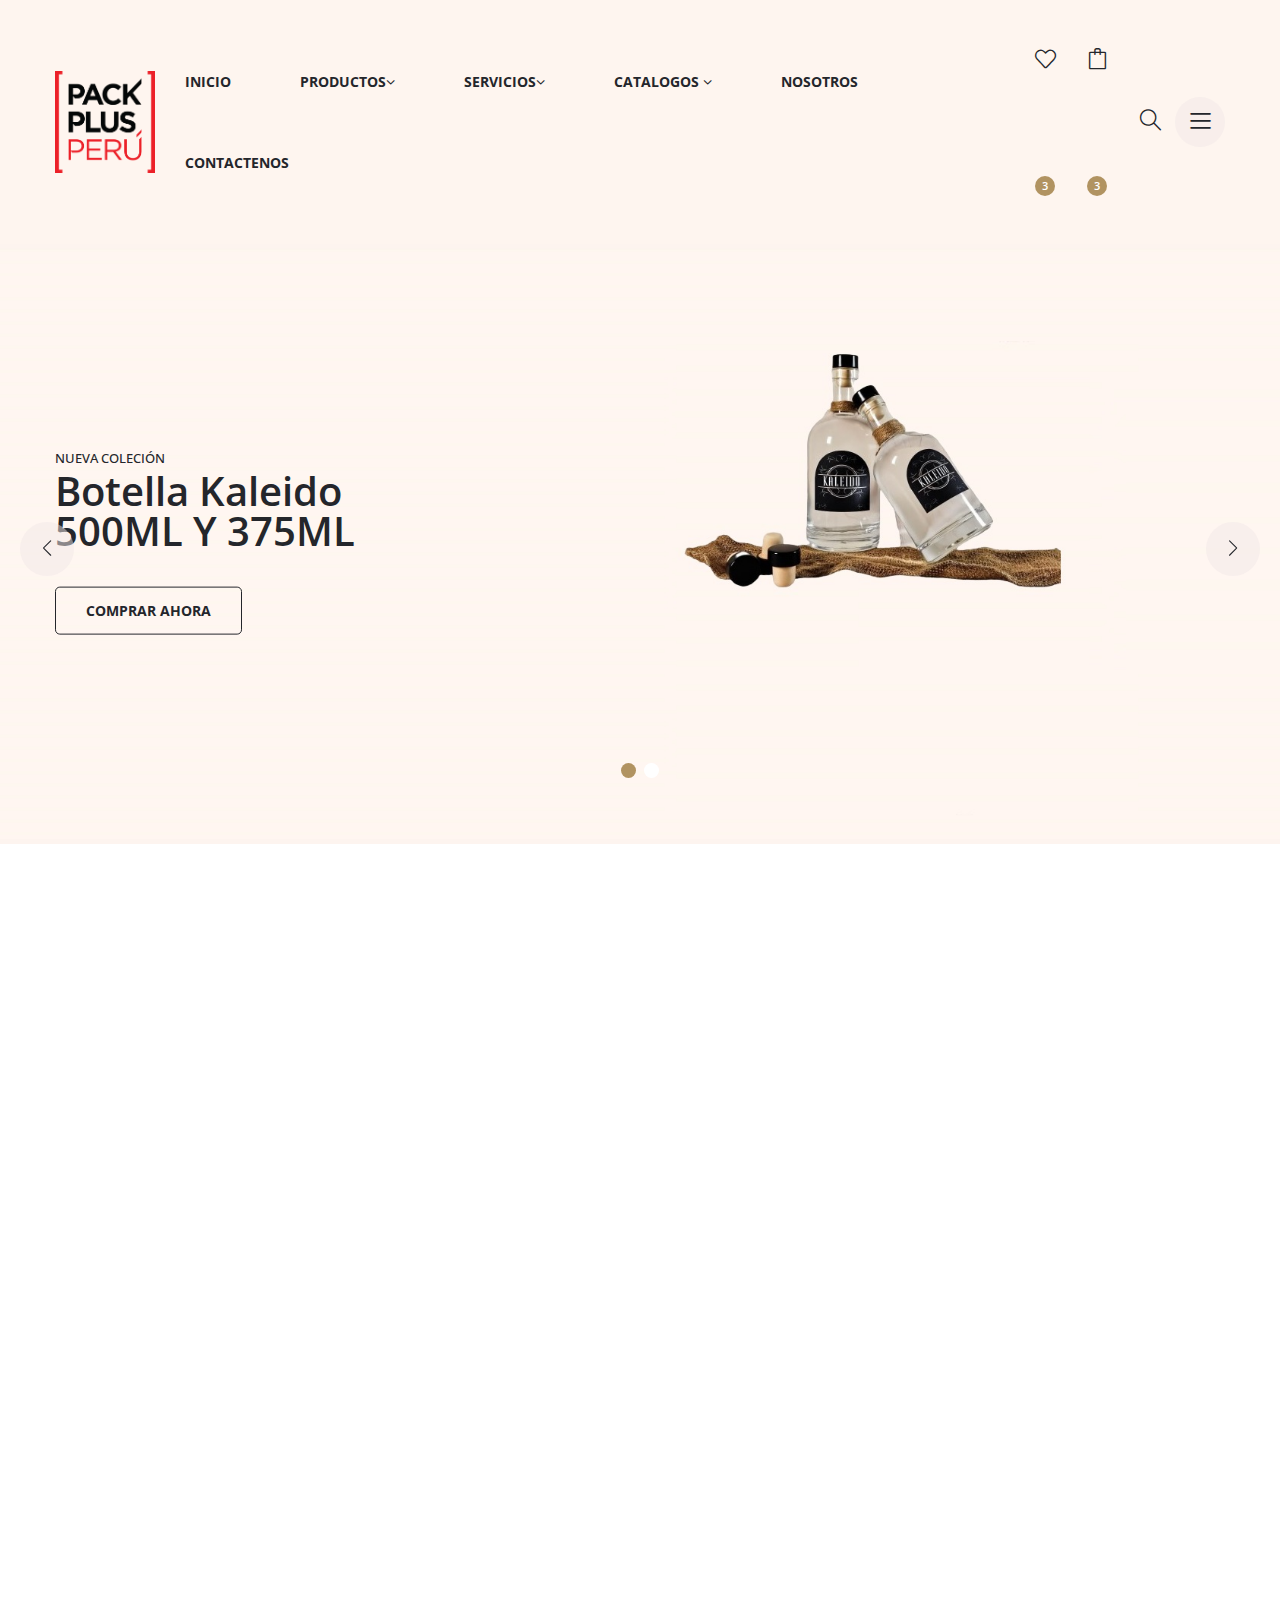
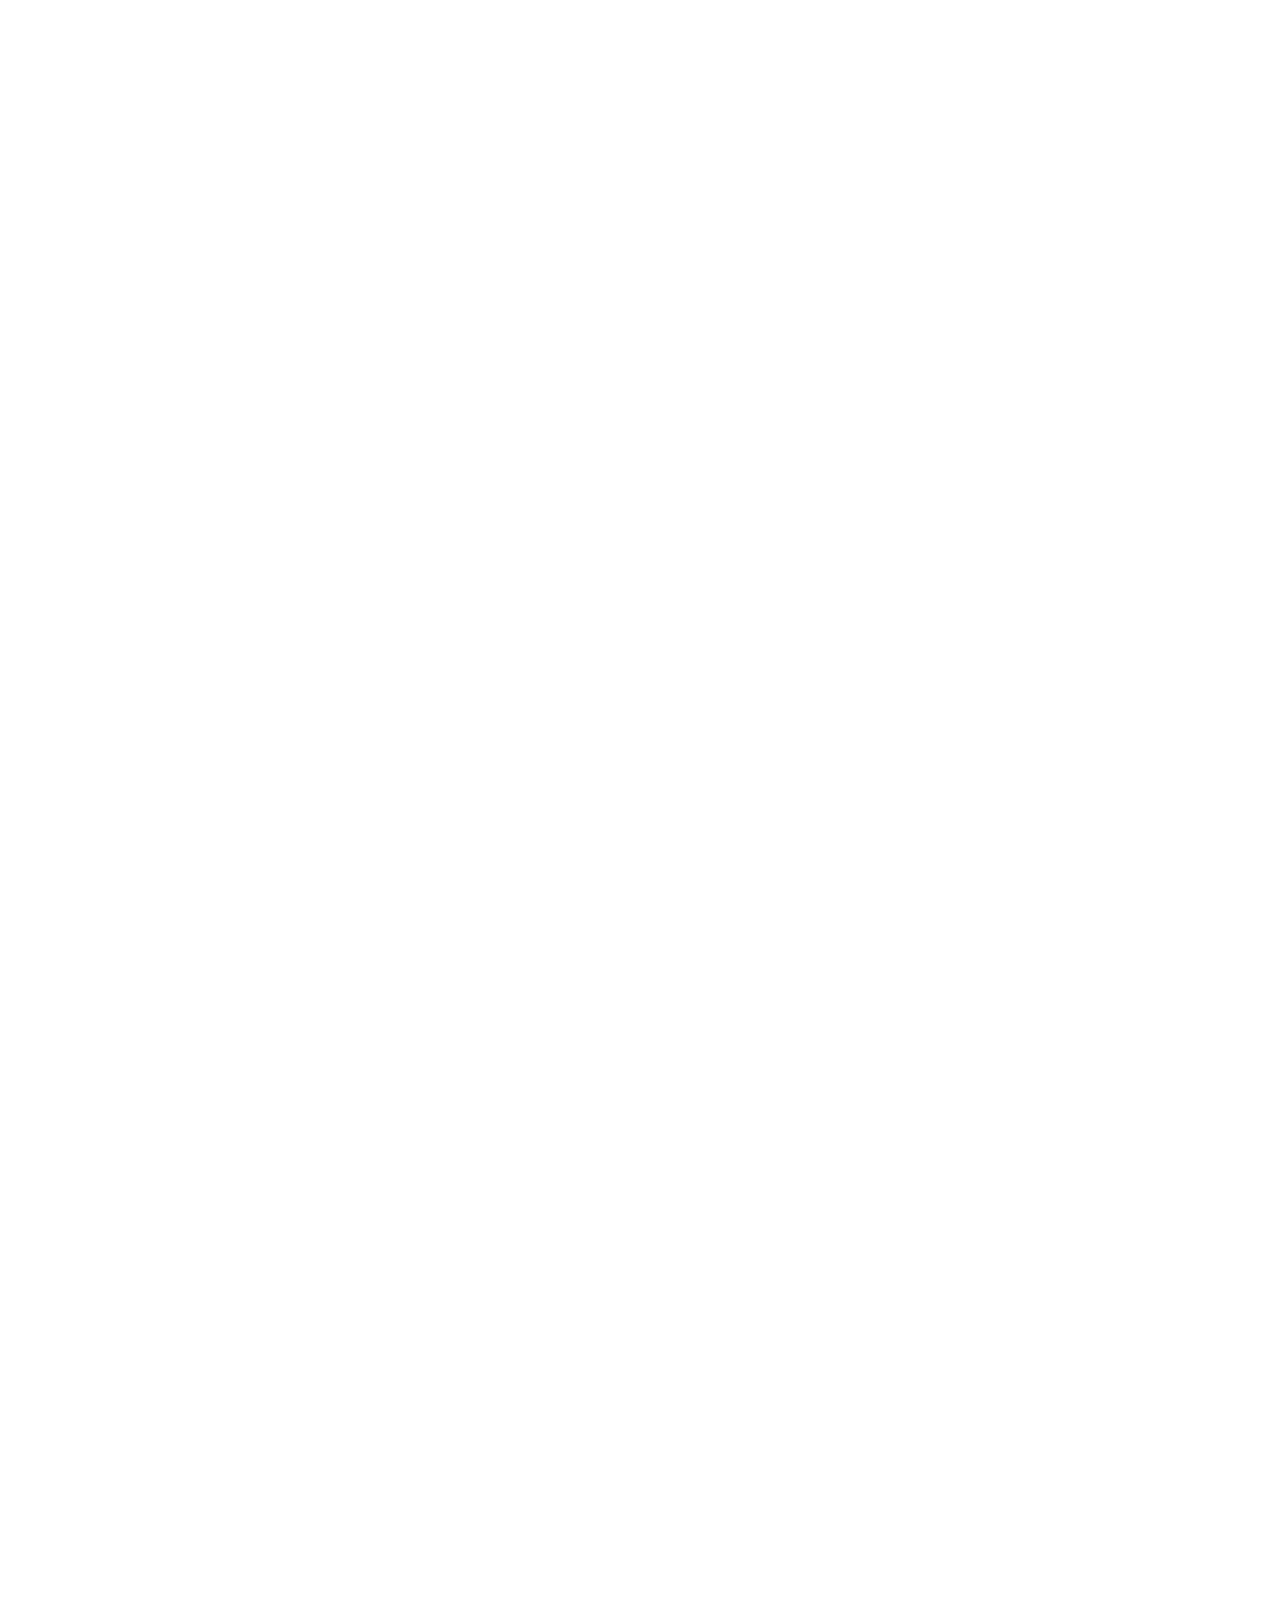
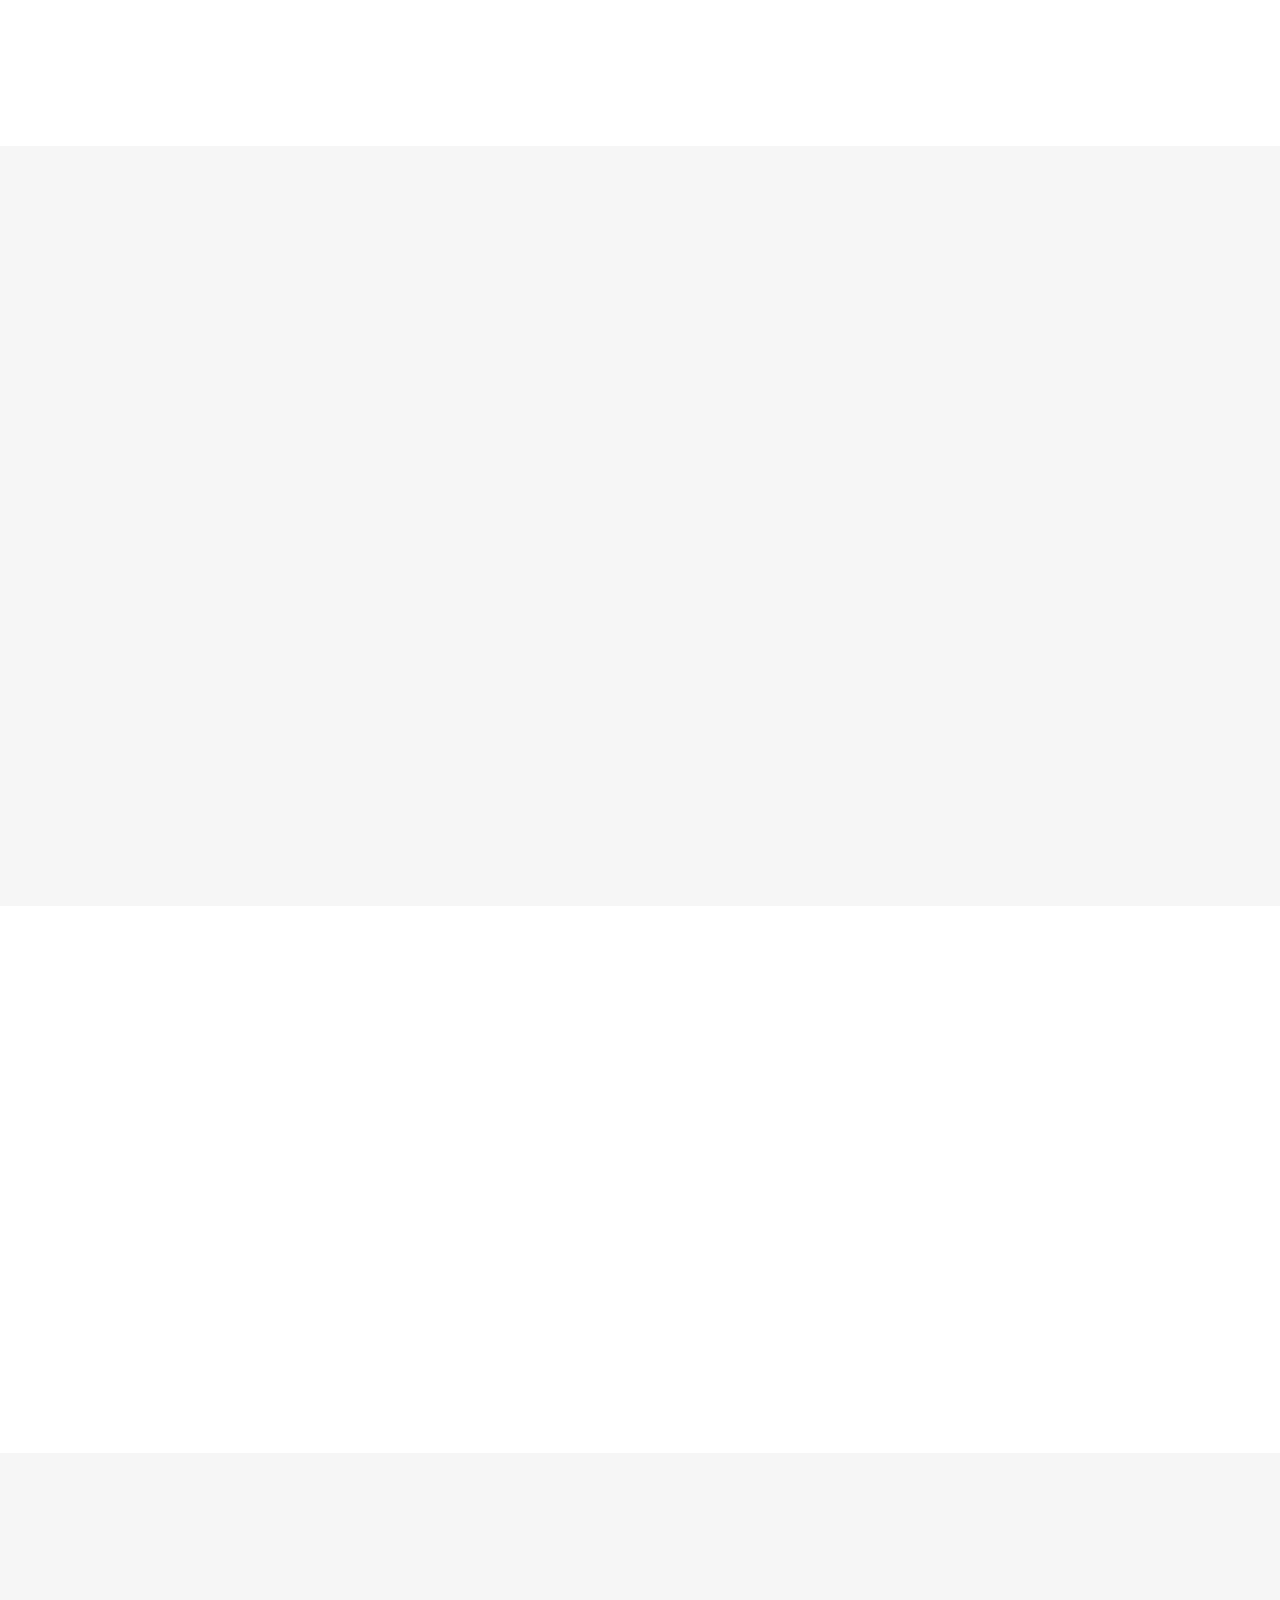
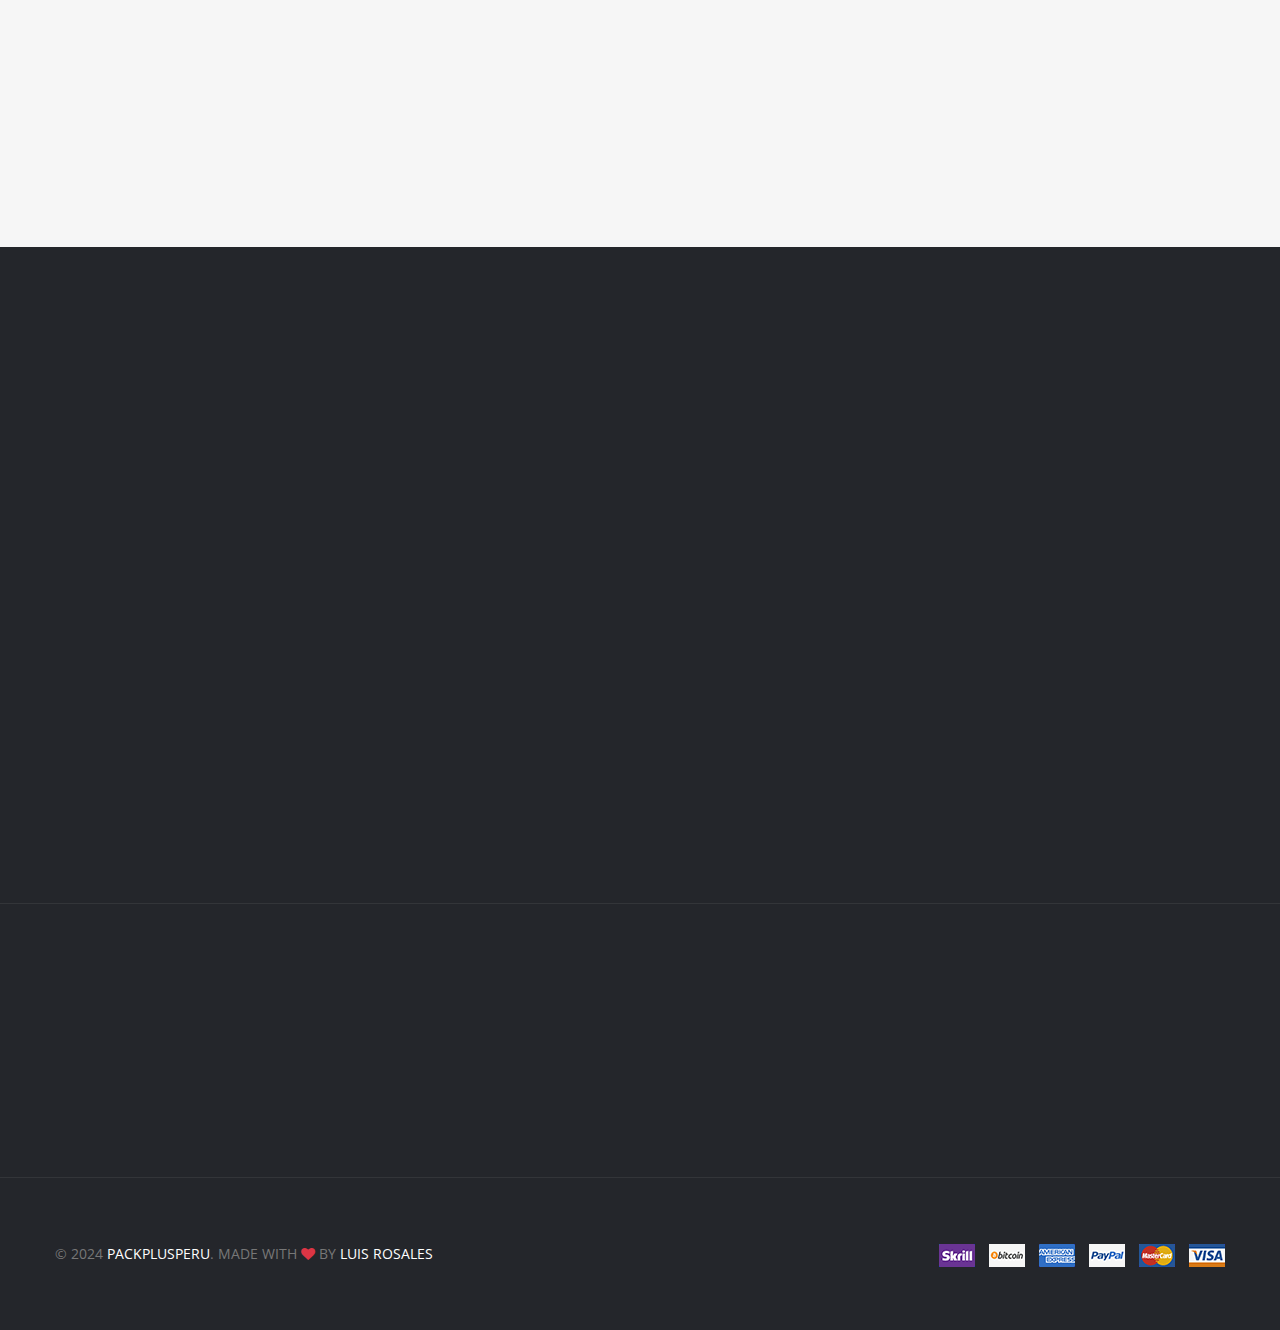
==== commit 8e1cbe9e: "Add files via upload" ====
--- a/index.html
+++ b/index.html
@@ -7,7 +7,7 @@
     <meta charset="UTF-8">
     <meta name="viewport" content="width=device-width, initial-scale=1.0" />
 
-    <title>HONO - Multi Purpose HTML Template</title>
+    <title>Pack Plus Perú</title>
 
     <!-- ::::::::::::::Favicon icon::::::::::::::-->
     <link rel="shortcut icon" href="assets/images/favicon.ico" type="image/png">
@@ -78,22 +78,21 @@
                                                     <li class="mega-menu-item">
                                                         <a href="#" class="mega-menu-item-title">Promociones</a>
                                                         <ul class="mega-menu-sub">
-                                                            <li><a href="shop-grid-sidebar-left.html">Grid Left
-                                                                    Sidebar</a></li>
-                                                            <li><a href="shop-grid-sidebar-right.html">Grid Right
+                                                            <li><a href="shop-grid-sidebar-left.html">Super Promo</a></li>
+                                                            <!-- <li><a href="shop-grid-sidebar-right.html">Grid Right
                                                                     Sidebar</a></li>
                                                             <li><a href="shop-full-width.html">Full Width</a></li>
                                                             <li><a href="shop-list-sidebar-left.html">List Left
                                                                     Sidebar</a></li>
                                                             <li><a href="shop-list-sidebar-right.html">List Right
-                                                                    Sidebar</a></li>
+                                                                    Sidebar</a></li> -->
                                                         </ul>
                                                     </li>
                                                     <!-- Mega Menu Sub Link -->
                                                     <li class="mega-menu-item">
                                                         <a href="#" class="mega-menu-item-title">Botellas</a>
                                                         <ul class="mega-menu-sub">
-                                                            <li><a href="cart.html">Premium</a></li>
+                                                            <li><a href="cart.html">Stock Premium</a></li>
                                                             <li><a href="empty-cart.html">Vineras</a></li>
                                                             <li><a href="wishlist.html">Miniaturas</a></li>
                                                             <li><a href="compare.html">A pedido</a></li>
@@ -103,25 +102,36 @@
                                                     <li class="mega-menu-item">
                                                         <a href="#" class="mega-menu-item-title">Tapones</a>
                                                         <ul class="mega-menu-sub">
-                                                            <li><a href="product-details-default.html">Product
-                                                                    Default</a></li>
-                                                            <li><a href="product-details-variable.html">Product
-                                                                    Variable</a></li>
-                                                            <li><a href="product-details-affiliate.html">Product
-                                                                    Referral</a></li>
-                                                            <li><a href="product-details-group.html">Product Group</a>
-                                                            </li>
-                                                            <li><a href="product-details-single-slide.html">Product
-                                                                    Slider</a></li>
+                                                            <li><a href="product-details-default.html">Monopiezos</a></li>
+                                                            <li><a href="product-details-variable.html">Cabeza de Madera</a></li>
+                                                            <li><a href="product-details-affiliate.html">Cabeza de Aluminio</a></li>
+                                                            <li><a href="product-details-group.html">No - Refil</a></li>
                                                         </ul>
                                                     </li>
                                                     <!-- Mega Menu Sub Link -->
                                                     <li class="mega-menu-item">
                                                         <a href="#" class="mega-menu-item-title">Corchos</a>
                                                         <ul class="mega-menu-sub">
-                                                            <li><a href="product-details-tab-left.html">Product Tab
-                                                                    Left</a></li>
-                                                            <li><a href="product-details-tab-right.html">Product Tab
+                                                            <li><a href="product-details-tab-left.html">Algomerados</a></li>
+                                                            <li><a href="product-details-tab-right.html">A pedido</a></li>
+                                                        </ul>
+                                                    </li>
+                                                     <!-- Mega Menu Sub Link -->
+                                                     <li class="mega-menu-item">
+                                                        <a href="#" class="mega-menu-item-title">Cápsulas</a>
+                                                        <ul class="mega-menu-sub">
+                                                            <li><a href="product-details-tab-left.html">De PVC</a></li>
+                                                            <li><a href="product-details-tab-right.html">Complex</a></li>
+                                                            <li><a href="product-details-gallery-left.html">Presintos Transparentes</a></li>
+                                                            <li><a href="product-details-gallery-right.html">A pedido</a></li>
+                                                        </ul>
+                                                    </li>
+                                                     <!-- Mega Menu Sub Link -->
+                                                     <li class="mega-menu-item">
+                                                        <a href="#" class="mega-menu-item-title">Cera Lacre</a>
+                                                        <ul class="mega-menu-sub">
+                                                            <li><a href="product-details-tab-left.html">Cera Lacre</a></li>
+                                                            <!-- <li><a href="product-details-tab-right.html">Product Tab
                                                                     Right</a></li>
                                                             <li><a href="product-details-gallery-left.html">Product
                                                                     Gallery Left</a></li>
@@ -130,43 +140,7 @@
                                                             <li><a href="product-details-sticky-left.html">Product
                                                                     Sticky Left</a></li>
                                                             <li><a href="product-details-sticky-right.html">Product
-                                                                    Sticky right</a></li>
-                                                        </ul>
-                                                    </li>
-                                                     <!-- Mega Menu Sub Link -->
-                                                     <li class="mega-menu-item">
-                                                        <a href="#" class="mega-menu-item-title">Cápsulas</a>
-                                                        <ul class="mega-menu-sub">
-                                                            <li><a href="product-details-tab-left.html">Product Tab
-                                                                    Left</a></li>
-                                                            <li><a href="product-details-tab-right.html">Product Tab
-                                                                    Right</a></li>
-                                                            <li><a href="product-details-gallery-left.html">Product
-                                                                    Gallery Left</a></li>
-                                                            <li><a href="product-details-gallery-right.html">Product
-                                                                    Gallery Right</a></li>
-                                                            <li><a href="product-details-sticky-left.html">Product
-                                                                    Sticky Left</a></li>
-                                                            <li><a href="product-details-sticky-right.html">Product
-                                                                    Sticky right</a></li>
-                                                        </ul>
-                                                    </li>
-                                                     <!-- Mega Menu Sub Link -->
-                                                     <li class="mega-menu-item">
-                                                        <a href="#" class="mega-menu-item-title">Cera Lacre</a>
-                                                        <ul class="mega-menu-sub">
-                                                            <li><a href="product-details-tab-left.html">Product Tab
-                                                                    Left</a></li>
-                                                            <li><a href="product-details-tab-right.html">Product Tab
-                                                                    Right</a></li>
-                                                            <li><a href="product-details-gallery-left.html">Product
-                                                                    Gallery Left</a></li>
-                                                            <li><a href="product-details-gallery-right.html">Product
-                                                                    Gallery Right</a></li>
-                                                            <li><a href="product-details-sticky-left.html">Product
-                                                                    Sticky Left</a></li>
-                                                            <li><a href="product-details-sticky-right.html">Product
-                                                                    Sticky right</a></li>
+                                                                    Sticky right</a></li> -->
                                                         </ul>
                                                     </li>                                                    
                                                 </ul>
@@ -202,9 +176,9 @@
                                             <a href="#">Catalogos   <i class="fa fa-angle-down"></i></a>
                                             <!-- Sub Menu -->
                                             <ul class="sub-menu">
-                                                <li><a href="faq.html">Frequently Questions</a></li>
-                                                <li><a href="privacy-policy.html">Privacy Policy</a></li>
-                                                <li><a href="404.html">404 Page</a></li>
+                                                <li><a href="faq.html">Catalogo 1</a></li>
+                                                <li><a href="privacy-policy.html">Catalogo 2</a></li>
+                                                <li><a href="404.html">Catalogo 3</a></li>
                                             </ul> 
                                         </li>
                                         <li>
@@ -1838,190 +1812,6 @@
         </div>
     </div>
     <!-- End Banner Section -->
-
-    <!-- Start Blog Slider Section -->
-    <div class="blog-default-slider-section section-top-gap-100 section-fluid">
-        <!-- Start Section Content Text Area -->
-        <div class="section-title-wrapper" data-aos="fade-up" data-aos-delay="0">
-            <div class="container">
-                <div class="row">
-                    <div class="col-12">
-                        <div class="section-content-gap">
-                            <div class="secton-content">
-                                <h3 class="section-title">THE LATEST BLOGS</h3>
-                                <p>Present posts in a best way to highlight interesting moments of your blog.</p>
-                            </div>
-                        </div>
-                    </div>
-                </div>
-            </div>
-        </div>
-        <!-- Start Section Content Text Area -->
-        <div class="blog-wrapper" data-aos="fade-up" data-aos-delay="200">
-            <div class="container">
-                <div class="row">
-                    <div class="col-12">
-                        <div class="blog-default-slider default-slider-nav-arrow">
-                            <!-- Slider main container -->
-                            <div class="swiper-container blog-slider">
-                                <!-- Additional required wrapper -->
-                                <div class="swiper-wrapper">
-                                    <!-- Start Product Default Single Item -->
-                                    <div class="blog-default-single-item blog-color--golden swiper-slide">
-                                        <div class="image-box">
-                                            <a href="blog-single-sidebar-left.html" class="image-link">
-                                                <img class="img-fluid"
-                                                    src="assets/images/blog/blog-grid-home-1-img-1.jpg" alt="">
-                                            </a>
-                                        </div>
-                                        <div class="content">
-                                            <h6 class="title"><a href="blog-single-sidebar-left.html">Blog Post One</a>
-                                            </h6>
-                                            <p>Donec vitae hendrerit arcu, sit amet faucibus nisl. Cras pretium arcu ex.
-                                                Aenean posuere libero eu augue condimentum rhoncus. Praesent</p>
-                                            <div class="inner">
-                                                <a href="blog-single-sidebar-left.html"
-                                                    class="read-more-btn icon-space-left">Read More <span><i
-                                                            class="ion-ios-arrow-thin-right"></i></span></a>
-                                                <div class="post-meta">
-                                                    <a href="#" class="date">24 Apr</a>
-                                                </div>
-                                            </div>
-                                        </div>
-                                    </div>
-                                    <!-- End Product Default Single Item -->
-                                    <!-- Start Product Default Single Item -->
-                                    <div class="blog-default-single-item blog-color--golden swiper-slide">
-                                        <div class="image-box">
-                                            <a href="blog-single-sidebar-left.html" class="image-link">
-                                                <img class="img-fluid"
-                                                    src="assets/images/blog/blog-grid-home-1-img-2.jpg" alt="">
-                                            </a>
-                                        </div>
-                                        <div class="content">
-                                            <h6 class="title"><a href="blog-single-sidebar-left.html">Blog Post Two</a>
-                                            </h6>
-                                            <p>Donec vitae hendrerit arcu, sit amet faucibus nisl. Cras pretium arcu ex.
-                                                Aenean posuere libero eu augue condimentum rhoncus. Praesent</p>
-                                            <div class="inner">
-                                                <a href="#" class="read-more-btn icon-space-left">Read More <span><i
-                                                            class="ion-ios-arrow-thin-right"></i></span></a>
-                                                <div class="post-meta">
-                                                    <a href="blog-single-sidebar-left.html" class="date">24 Apr</a>
-                                                </div>
-                                            </div>
-                                        </div>
-                                    </div>
-                                    <!-- End Product Default Single Item -->
-                                    <!-- Start Product Default Single Item -->
-                                    <div class="blog-default-single-item blog-color--golden swiper-slide">
-                                        <div class="image-box">
-                                            <a href="blog-single-sidebar-left.html" class="image-link">
-                                                <img class="img-fluid"
-                                                    src="assets/images/blog/blog-grid-home-1-img-3.jpg" alt="">
-                                            </a>
-                                        </div>
-                                        <div class="content">
-                                            <h6 class="title"><a href="blog-single-sidebar-left.html">Blog Post
-                                                    Three</a></h6>
-                                            <p>Donec vitae hendrerit arcu, sit amet faucibus nisl. Cras pretium arcu ex.
-                                                Aenean posuere libero eu augue condimentum rhoncus. Praesent</p>
-                                            <div class="inner">
-                                                <a href="blog-single-sidebar-left.html"
-                                                    class="read-more-btn icon-space-left">Read More <span><i
-                                                            class="ion-ios-arrow-thin-right"></i></span></a>
-                                                <div class="post-meta">
-                                                    <a href="#" class="date">24 Apr</a>
-                                                </div>
-                                            </div>
-                                        </div>
-                                    </div>
-                                    <!-- End Product Default Single Item -->
-                                    <!-- Start Product Default Single Item -->
-                                    <div class="blog-default-single-item blog-color--golden swiper-slide">
-                                        <div class="image-box">
-                                            <a href="blog-single-sidebar-left.html" class="image-link">
-                                                <img class="img-fluid"
-                                                    src="assets/images/blog/blog-grid-home-1-img-4.jpg" alt="">
-                                            </a>
-                                        </div>
-                                        <div class="content">
-                                            <h6 class="title"><a href="blog-single-sidebar-left.html">Blog Post Four</a>
-                                            </h6>
-                                            <p>Donec vitae hendrerit arcu, sit amet faucibus nisl. Cras pretium arcu ex.
-                                                Aenean posuere libero eu augue condimentum rhoncus. Praesent</p>
-                                            <div class="inner">
-                                                <a href="blog-single-sidebar-left.html"
-                                                    class="read-more-btn icon-space-left">Read More <span><i
-                                                            class="ion-ios-arrow-thin-right"></i></span></a>
-                                                <div class="post-meta">
-                                                    <a href="#" class="date">24 Apr</a>
-                                                </div>
-                                            </div>
-                                        </div>
-                                    </div>
-                                    <!-- End Product Default Single Item -->
-                                    <!-- Start Product Default Single Item -->
-                                    <div class="blog-default-single-item blog-color--golden swiper-slide">
-                                        <div class="image-box">
-                                            <a href="blog-single-sidebar-left.html" class="image-link">
-                                                <img class="img-fluid"
-                                                    src="assets/images/blog/blog-grid-home-1-img-5.jpg" alt="">
-                                            </a>
-                                        </div>
-                                        <div class="content">
-                                            <h6 class="title"><a href="blog-single-sidebar-left.html">Blog Post Five</a>
-                                            </h6>
-                                            <p>Donec vitae hendrerit arcu, sit amet faucibus nisl. Cras pretium arcu ex.
-                                                Aenean posuere libero eu augue condimentum rhoncus. Praesent</p>
-                                            <div class="inner">
-                                                <a href="blog-single-sidebar-left.html"
-                                                    class="read-more-btn icon-space-left">Read More <span><i
-                                                            class="ion-ios-arrow-thin-right"></i></span></a>
-                                                <div class="post-meta">
-                                                    <a href="#" class="date">24 Apr</a>
-                                                </div>
-                                            </div>
-                                        </div>
-                                    </div>
-                                    <!-- End Product Default Single Item -->
-                                    <!-- Start Product Default Single Item -->
-                                    <div class="blog-default-single-item blog-color--golden swiper-slide">
-                                        <div class="image-box">
-                                            <a href="blog-single-sidebar-left.html" class="image-link">
-                                                <img class="img-fluid"
-                                                    src="assets/images/blog/blog-grid-home-1-img-6.jpg" alt="">
-                                            </a>
-                                        </div>
-                                        <div class="content">
-                                            <h6 class="title"><a href="blog-single-sidebar-left.html">Blog Post Six</a>
-                                            </h6>
-                                            <p>Donec vitae hendrerit arcu, sit amet faucibus nisl. Cras pretium arcu ex.
-                                                Aenean posuere libero eu augue condimentum rhoncus. Praesent</p>
-                                            <div class="inner">
-                                                <a href="blog-single-sidebar-left.html"
-                                                    class="read-more-btn icon-space-left">Read More <span><i
-                                                            class="ion-ios-arrow-thin-right"></i></span></a>
-                                                <div class="post-meta">
-                                                    <a href="#" class="date">24 Apr</a>
-                                                </div>
-                                            </div>
-                                        </div>
-                                    </div>
-                                    <!-- End Product Default Single Item -->
-                                </div>
-                            </div>
-                            <!-- If we need navigation buttons -->
-                            <div class="swiper-button-prev"></div>
-                            <div class="swiper-button-next"></div>
-                        </div>
-                    </div>
-                </div>
-            </div>
-        </div>
-    </div>
-    <!-- End Blog Slider Section -->
-
     <!-- Start Instagramr Section -->
     <div class="instagram-section section-top-gap-100 section-inner-bg">
         <div class="instagram-wrapper" data-aos="fade-up" data-aos-delay="0">
@@ -2030,28 +1820,28 @@
                     <div class="col-12">
                         <div class="instagram-box">
                             <div id="instagramFeed" class="instagram-grid clearfix">
-                                <a href="https://www.instagram.com/p/CCFOZKDDS6S/" target="_blank"
+                                <a href="https://www.instagram.com/p/C9p8x71sjDQ/?img_index=1" target="_blank"
                                     class="instagram-image-link float-left banner-animation"><img
                                         src="assets/images/instagram/instagram-1.jpg" alt=""></a>
-                                <a href="https://www.instagram.com/p/CCFOYDNjWF5/" target="_blank"
+                                <a href="https://www.instagram.com/p/C9kld4TIyMX/?img_index=1" target="_blank"
                                     class="instagram-image-link float-left banner-animation"><img
                                         src="assets/images/instagram/instagram-2.jpg" alt=""></a>
-                                <a href="https://www.instagram.com/p/CCFOXH6D-zQ/" target="_blank"
+                                <a href="https://www.instagram.com/p/C8ul4UeMc_n/?img_index=1" target="_blank"
                                     class="instagram-image-link float-left banner-animation"><img
                                         src="assets/images/instagram/instagram-3.jpg" alt=""></a>
-                                <a href="https://www.instagram.com/p/CCFOVcrDDOo/" target="_blank"
+                                <a href="https://www.instagram.com/p/C8alSSxiFCr/?img_index=1" target="_blank"
                                     class="instagram-image-link float-left banner-animation"><img
                                         src="assets/images/instagram/instagram-4.jpg" alt=""></a>
-                                <a href="https://www.instagram.com/p/CCFOUajjABP/" target="_blank"
+                                <a href="https://www.instagram.com/p/C7MvrAhPw64/?img_index=1" target="_blank"
                                     class="instagram-image-link float-left banner-animation"><img
                                         src="assets/images/instagram/instagram-5.jpg" alt=""></a>
-                                <a href="https://www.instagram.com/p/CCFOS2MDmjj/" target="_blank"
+                                <a href="https://www.instagram.com/p/C6zqrvpojC2/?img_index=1" target="_blank"
                                     class="instagram-image-link float-left banner-animation"><img
                                         src="assets/images/instagram/instagram-6.jpg" alt=""></a>
                             </div>
                             <div class="instagram-link">
-                                <h5><a href="https://www.instagram.com/myfurniturecom/" target="_blank"
-                                        rel="noopener noreferrer">HONOTEMPLATE</a></h5>
+                                <h5><a href="https://www.instagram.com/packplusperu/" target="_blank"
+                                        rel="noopener noreferrer">@Packplusperu</a></h5>
                             </div>
                         </div>
                     </div>
@@ -2072,12 +1862,12 @@
                             <!-- Start Footer Single Item -->
                             <div class="footer-widget-single-item footer-widget-color--golden" data-aos="fade-up"
                                 data-aos-delay="0">
-                                <h5 class="title">INFORMATION</h5>
+                                <h5 class="title">INFORMACIÓN</h5>
                                 <ul class="footer-nav">
-                                    <li><a href="#">Delivery Information</a></li>
-                                    <li><a href="#">Terms & Conditions</a></li>
-                                    <li><a href="contact-us.html">Contact</a></li>
-                                    <li><a href="#">Returns</a></li>
+                                    <li><a href="#">¿Quienés somos?</a></li>
+                                    <li><a href="#">Misión</a></li>
+                                    <li><a href="contact-us.html">Visión</a></li>
+                                    <li><a href="#">Valores</a></li>
                                 </ul>
                             </div>
                             <!-- End Footer Single Item -->
@@ -2086,9 +1876,8 @@
                             <!-- Start Footer Single Item -->
                             <div class="footer-widget-single-item footer-widget-color--golden" data-aos="fade-up"
                                 data-aos-delay="200">
-                                <h5 class="title">MY ACCOUNT</h5>
+                                <h5 class="title">SERVICIOS</h5>
                                 <ul class="footer-nav">
-                                    <li><a href="my-account.html">My account</a></li>
                                     <li><a href="wishlist.html">Wishlist</a></li>
                                     <li><a href="privacy-policy.html">Privacy Policy</a></li>
                                     <li><a href="faq.html">Frequently Questions</a></li>
@@ -2101,7 +1890,7 @@
                             <!-- Start Footer Single Item -->
                             <div class="footer-widget-single-item footer-widget-color--golden" data-aos="fade-up"
                                 data-aos-delay="400">
-                                <h5 class="title">CATEGORIES</h5>
+                                <h5 class="title">CATEGORIAS</h5>
                                 <ul class="footer-nav">
                                     <li><a href="#">Decorative</a></li>
                                     <li><a href="#">Kitchen utensils</a></li>
@@ -2116,14 +1905,12 @@
                             <!-- Start Footer Single Item -->
                             <div class="footer-widget-single-item footer-widget-color--golden" data-aos="fade-up"
                                 data-aos-delay="600">
-                                <h5 class="title">ABOUT US</h5>
+                                <h5 class="title">CONTACTENOS</h5>
                                 <div class="footer-about">
-                                    <p>We are a team of designers and developers that create high quality Magento,
-                                        Prestashop, Opencart.</p>
-
+                                    <a href="tel:+51934157497">+51 934 157 497</a>
                                     <address class="address">
-                                        <span>Address: Your address goes here.</span>
-                                        <span>Email: demo@example.com</span>
+                                        <a href="https://maps.app.goo.gl/LH9UcFKtYgpMxzU89">Calle Schell 343, Miraflores, Lima - Perú</a>
+                                        <a href="mailto:ventas2@packplusperu.pe">Email: ventas2@packplusperu.pe</a>
                                     </address>
                                 </div>
                             </div>
@@ -2140,23 +1927,23 @@
                     <div class="row mb-n6">
                         <div class="col-xl-3 col-lg-4 col-md-6 mb-6">
                             <div class="footer-social" data-aos="fade-up" data-aos-delay="0">
-                                <h4 class="title">FOLLOW US</h4>
+                                <h4 class="title">Siguenos</h4>
                                 <ul class="footer-social-link">
-                                    <li><a href="#"><i class="fa fa-facebook"></i></a></li>
-                                    <li><a href="#"><i class="fa fa-twitter"></i></a></li>
-                                    <li><a href="#"><i class="fa fa-instagram"></i></a></li>
-                                    <li><a href="#"><i class="fa fa-linkedin"></i></a></li>
+                                    <li><a href="https://www.facebook.com/packplusperu/photos_by?locale=es_LA"><i class="fa fa-facebook"></i></a></li>
+                                    <li><a href="tel:+51934157497"><i class="fa fa-phone"></i></a></li>
+                                    <li><a href="https://www.instagram.com/packplusperu/"><i class="fa fa-instagram"></i></a></li>
+                                    <li><a href="https://wa.link/f2gtsj"><i class="fa fa-whatsapp"></i></a></li>
                                 </ul>
                             </div>
                         </div>
                         <div class="col-xl-7 col-lg-6 col-md-6 mb-6">
                             <div class="footer-newsletter" data-aos="fade-up" data-aos-delay="200">
-                                <h4 class="title">DON'T MISS OUT ON THE LATEST</h4>
+                                <h4 class="title">No te pierdas lo último!!</h4>
                                 <div class="form-newsletter">
                                     <form action="#" method="post">
                                         <div class="form-fild-newsletter-single-item input-color--golden">
                                             <input type="email" placeholder="Your email address..." required>
-                                            <button type="submit">SUBSCRIBE!</button>
+                                            <button type="submit">Suscribete!</button>
                                         </div>
                                     </form>
                                 </div>
@@ -2174,9 +1961,9 @@
                         class="row justify-content-between align-items-center align-items-center flex-column flex-md-row mb-n6">
                         <div class="col-auto mb-6">
                             <div class="footer-copyright">
-                                <p class="copyright-text">&copy; 2021 <a href="index.html">therankme</a>. Made with <i
-                                        class="fa fa-heart text-danger"></i> by <a href="https://therankme.com/"
-                                        target="_blank">therankme</a> </p>
+                                <p class="copyright-text">&copy; 2024 <a href="index.html">Packplusperu</a>. Made with <i
+                                        class="fa fa-heart text-danger"></i> by <a href="https://wa.link/ke9xmn"
+                                        target="_blank">Luis Rosales</a> </p>
 
                             </div>
                         </div>
@@ -2399,8 +2186,7 @@
                                             <li><a href="#" class="facebook"><i class="fa fa-facebook"></i></a></li>
                                             <li><a href="#" class="twitter"><i class="fa fa-twitter"></i></a></li>
                                             <li><a href="#" class="pinterest"><i class="fa fa-pinterest"></i></a></li>
-                                            <li><a href="#" class="google-plus"><i class="fa fa-google-plus"></i></a>
-                                            </li>
+                                            <li><a href="#" class="google-plus"><i class="fa fa-google-plus"></i></a></li>
                                             <li><a href="#" class="linkedin"><i class="fa fa-linkedin"></i></a></li>
                                         </ul>
 
--- a/assets/css/vendor/simple-line-icons.css
+++ b/assets/css/vendor/simple-line-icons.css
@@ -0,0 +1,778 @@
+@font-face {
+  font-family: 'simple-line-icons';
+  src: url('../../fonts/simple-line-icon-fonts/Simple-Line-Iconsb26c.eot?v=2.4.0');
+  src: url('../../fonts/simple-line-icon-fonts/Simple-Line-Iconsb26c.eot?v=2.4.0#iefix') format('embedded-opentype'), url('../../fonts/simple-line-icon-fonts/Simple-Line-Iconsb26c.woff2?v=2.4.0') format('woff2'), url('../../fonts/simple-line-icon-fonts/Simple-Line-Iconsb26c.ttf?v=2.4.0') format('truetype'), url('../../fonts/simple-line-icon-fonts/Simple-Line-Iconsb26c.woff?v=2.4.0') format('woff'), url('../../fonts/simple-line-icon-fonts/Simple-Line-Iconsb26c.svg?v=2.4.0#simple-line-icons') format('svg');
+  font-weight: normal;
+  font-style: normal;
+}
+/*
+ Use the following CSS code if you want to have a class per icon.
+ Instead of a list of all class selectors, you can use the generic [class*="icon-"] selector, but it's slower:
+*/
+.icon-user,
+.icon-people,
+.icon-user-female,
+.icon-user-follow,
+.icon-user-following,
+.icon-user-unfollow,
+.icon-login,
+.icon-logout,
+.icon-emotsmile,
+.icon-phone,
+.icon-call-end,
+.icon-call-in,
+.icon-call-out,
+.icon-map,
+.icon-location-pin,
+.icon-direction,
+.icon-directions,
+.icon-compass,
+.icon-layers,
+.icon-menu,
+.icon-list,
+.icon-options-vertical,
+.icon-options,
+.icon-arrow-down,
+.icon-arrow-left,
+.icon-arrow-right,
+.icon-arrow-up,
+.icon-arrow-up-circle,
+.icon-arrow-left-circle,
+.icon-arrow-right-circle,
+.icon-arrow-down-circle,
+.icon-check,
+.icon-clock,
+.icon-plus,
+.icon-minus,
+.icon-close,
+.icon-event,
+.icon-exclamation,
+.icon-organization,
+.icon-trophy,
+.icon-screen-smartphone,
+.icon-screen-desktop,
+.icon-plane,
+.icon-notebook,
+.icon-mustache,
+.icon-mouse,
+.icon-magnet,
+.icon-energy,
+.icon-disc,
+.icon-cursor,
+.icon-cursor-move,
+.icon-crop,
+.icon-chemistry,
+.icon-speedometer,
+.icon-shield,
+.icon-screen-tablet,
+.icon-magic-wand,
+.icon-hourglass,
+.icon-graduation,
+.icon-ghost,
+.icon-game-controller,
+.icon-fire,
+.icon-eyeglass,
+.icon-envelope-open,
+.icon-envelope-letter,
+.icon-bell,
+.icon-badge,
+.icon-anchor,
+.icon-wallet,
+.icon-vector,
+.icon-speech,
+.icon-puzzle,
+.icon-printer,
+.icon-present,
+.icon-playlist,
+.icon-pin,
+.icon-picture,
+.icon-handbag,
+.icon-globe-alt,
+.icon-globe,
+.icon-folder-alt,
+.icon-folder,
+.icon-film,
+.icon-feed,
+.icon-drop,
+.icon-drawer,
+.icon-docs,
+.icon-doc,
+.icon-diamond,
+.icon-cup,
+.icon-calculator,
+.icon-bubbles,
+.icon-briefcase,
+.icon-book-open,
+.icon-basket-loaded,
+.icon-basket,
+.icon-bag,
+.icon-action-undo,
+.icon-action-redo,
+.icon-wrench,
+.icon-umbrella,
+.icon-trash,
+.icon-tag,
+.icon-support,
+.icon-frame,
+.icon-size-fullscreen,
+.icon-size-actual,
+.icon-shuffle,
+.icon-share-alt,
+.icon-share,
+.icon-rocket,
+.icon-question,
+.icon-pie-chart,
+.icon-pencil,
+.icon-note,
+.icon-loop,
+.icon-home,
+.icon-grid,
+.icon-graph,
+.icon-microphone,
+.icon-music-tone-alt,
+.icon-music-tone,
+.icon-earphones-alt,
+.icon-earphones,
+.icon-equalizer,
+.icon-like,
+.icon-dislike,
+.icon-control-start,
+.icon-control-rewind,
+.icon-control-play,
+.icon-control-pause,
+.icon-control-forward,
+.icon-control-end,
+.icon-volume-1,
+.icon-volume-2,
+.icon-volume-off,
+.icon-calendar,
+.icon-bulb,
+.icon-chart,
+.icon-ban,
+.icon-bubble,
+.icon-camrecorder,
+.icon-camera,
+.icon-cloud-download,
+.icon-cloud-upload,
+.icon-envelope,
+.icon-eye,
+.icon-flag,
+.icon-heart,
+.icon-info,
+.icon-key,
+.icon-link,
+.icon-lock,
+.icon-lock-open,
+.icon-magnifier,
+.icon-magnifier-add,
+.icon-magnifier-remove,
+.icon-paper-clip,
+.icon-paper-plane,
+.icon-power,
+.icon-refresh,
+.icon-reload,
+.icon-settings,
+.icon-star,
+.icon-symbol-female,
+.icon-symbol-male,
+.icon-target,
+.icon-credit-card,
+.icon-paypal,
+.icon-social-tumblr,
+.icon-social-twitter,
+.icon-social-facebook,
+.icon-social-instagram,
+.icon-social-linkedin,
+.icon-social-pinterest,
+.icon-social-github,
+.icon-social-google,
+.icon-social-reddit,
+.icon-social-skype,
+.icon-social-dribbble,
+.icon-social-behance,
+.icon-social-foursqare,
+.icon-social-soundcloud,
+.icon-social-spotify,
+.icon-social-stumbleupon,
+.icon-social-youtube,
+.icon-social-dropbox,
+.icon-social-vkontakte,
+.icon-social-steam {
+  font-family: 'simple-line-icons';
+  speak: none;
+  font-style: normal;
+  font-weight: normal;
+  font-variant: normal;
+  text-transform: none;
+  line-height: 1;
+  /* Better Font Rendering =========== */
+  -webkit-font-smoothing: antialiased;
+  -moz-osx-font-smoothing: grayscale;
+}
+.icon-user:before {
+  content: "\e005";
+}
+.icon-people:before {
+  content: "\e001";
+}
+.icon-user-female:before {
+  content: "\e000";
+}
+.icon-user-follow:before {
+  content: "\e002";
+}
+.icon-user-following:before {
+  content: "\e003";
+}
+.icon-user-unfollow:before {
+  content: "\e004";
+}
+.icon-login:before {
+  content: "\e066";
+}
+.icon-logout:before {
+  content: "\e065";
+}
+.icon-emotsmile:before {
+  content: "\e021";
+}
+.icon-phone:before {
+  content: "\e600";
+}
+.icon-call-end:before {
+  content: "\e048";
+}
+.icon-call-in:before {
+  content: "\e047";
+}
+.icon-call-out:before {
+  content: "\e046";
+}
+.icon-map:before {
+  content: "\e033";
+}
+.icon-location-pin:before {
+  content: "\e096";
+}
+.icon-direction:before {
+  content: "\e042";
+}
+.icon-directions:before {
+  content: "\e041";
+}
+.icon-compass:before {
+  content: "\e045";
+}
+.icon-layers:before {
+  content: "\e034";
+}
+.icon-menu:before {
+  content: "\e601";
+}
+.icon-list:before {
+  content: "\e067";
+}
+.icon-options-vertical:before {
+  content: "\e602";
+}
+.icon-options:before {
+  content: "\e603";
+}
+.icon-arrow-down:before {
+  content: "\e604";
+}
+.icon-arrow-left:before {
+  content: "\e605";
+}
+.icon-arrow-right:before {
+  content: "\e606";
+}
+.icon-arrow-up:before {
+  content: "\e607";
+}
+.icon-arrow-up-circle:before {
+  content: "\e078";
+}
+.icon-arrow-left-circle:before {
+  content: "\e07a";
+}
+.icon-arrow-right-circle:before {
+  content: "\e079";
+}
+.icon-arrow-down-circle:before {
+  content: "\e07b";
+}
+.icon-check:before {
+  content: "\e080";
+}
+.icon-clock:before {
+  content: "\e081";
+}
+.icon-plus:before {
+  content: "\e095";
+}
+.icon-minus:before {
+  content: "\e615";
+}
+.icon-close:before {
+  content: "\e082";
+}
+.icon-event:before {
+  content: "\e619";
+}
+.icon-exclamation:before {
+  content: "\e617";
+}
+.icon-organization:before {
+  content: "\e616";
+}
+.icon-trophy:before {
+  content: "\e006";
+}
+.icon-screen-smartphone:before {
+  content: "\e010";
+}
+.icon-screen-desktop:before {
+  content: "\e011";
+}
+.icon-plane:before {
+  content: "\e012";
+}
+.icon-notebook:before {
+  content: "\e013";
+}
+.icon-mustache:before {
+  content: "\e014";
+}
+.icon-mouse:before {
+  content: "\e015";
+}
+.icon-magnet:before {
+  content: "\e016";
+}
+.icon-energy:before {
+  content: "\e020";
+}
+.icon-disc:before {
+  content: "\e022";
+}
+.icon-cursor:before {
+  content: "\e06e";
+}
+.icon-cursor-move:before {
+  content: "\e023";
+}
+.icon-crop:before {
+  content: "\e024";
+}
+.icon-chemistry:before {
+  content: "\e026";
+}
+.icon-speedometer:before {
+  content: "\e007";
+}
+.icon-shield:before {
+  content: "\e00e";
+}
+.icon-screen-tablet:before {
+  content: "\e00f";
+}
+.icon-magic-wand:before {
+  content: "\e017";
+}
+.icon-hourglass:before {
+  content: "\e018";
+}
+.icon-graduation:before {
+  content: "\e019";
+}
+.icon-ghost:before {
+  content: "\e01a";
+}
+.icon-game-controller:before {
+  content: "\e01b";
+}
+.icon-fire:before {
+  content: "\e01c";
+}
+.icon-eyeglass:before {
+  content: "\e01d";
+}
+.icon-envelope-open:before {
+  content: "\e01e";
+}
+.icon-envelope-letter:before {
+  content: "\e01f";
+}
+.icon-bell:before {
+  content: "\e027";
+}
+.icon-badge:before {
+  content: "\e028";
+}
+.icon-anchor:before {
+  content: "\e029";
+}
+.icon-wallet:before {
+  content: "\e02a";
+}
+.icon-vector:before {
+  content: "\e02b";
+}
+.icon-speech:before {
+  content: "\e02c";
+}
+.icon-puzzle:before {
+  content: "\e02d";
+}
+.icon-printer:before {
+  content: "\e02e";
+}
+.icon-present:before {
+  content: "\e02f";
+}
+.icon-playlist:before {
+  content: "\e030";
+}
+.icon-pin:before {
+  content: "\e031";
+}
+.icon-picture:before {
+  content: "\e032";
+}
+.icon-handbag:before {
+  content: "\e035";
+}
+.icon-globe-alt:before {
+  content: "\e036";
+}
+.icon-globe:before {
+  content: "\e037";
+}
+.icon-folder-alt:before {
+  content: "\e039";
+}
+.icon-folder:before {
+  content: "\e089";
+}
+.icon-film:before {
+  content: "\e03a";
+}
+.icon-feed:before {
+  content: "\e03b";
+}
+.icon-drop:before {
+  content: "\e03e";
+}
+.icon-drawer:before {
+  content: "\e03f";
+}
+.icon-docs:before {
+  content: "\e040";
+}
+.icon-doc:before {
+  content: "\e085";
+}
+.icon-diamond:before {
+  content: "\e043";
+}
+.icon-cup:before {
+  content: "\e044";
+}
+.icon-calculator:before {
+  content: "\e049";
+}
+.icon-bubbles:before {
+  content: "\e04a";
+}
+.icon-briefcase:before {
+  content: "\e04b";
+}
+.icon-book-open:before {
+  content: "\e04c";
+}
+.icon-basket-loaded:before {
+  content: "\e04d";
+}
+.icon-basket:before {
+  content: "\e04e";
+}
+.icon-bag:before {
+  content: "\e04f";
+}
+.icon-action-undo:before {
+  content: "\e050";
+}
+.icon-action-redo:before {
+  content: "\e051";
+}
+.icon-wrench:before {
+  content: "\e052";
+}
+.icon-umbrella:before {
+  content: "\e053";
+}
+.icon-trash:before {
+  content: "\e054";
+}
+.icon-tag:before {
+  content: "\e055";
+}
+.icon-support:before {
+  content: "\e056";
+}
+.icon-frame:before {
+  content: "\e038";
+}
+.icon-size-fullscreen:before {
+  content: "\e057";
+}
+.icon-size-actual:before {
+  content: "\e058";
+}
+.icon-shuffle:before {
+  content: "\e059";
+}
+.icon-share-alt:before {
+  content: "\e05a";
+}
+.icon-share:before {
+  content: "\e05b";
+}
+.icon-rocket:before {
+  content: "\e05c";
+}
+.icon-question:before {
+  content: "\e05d";
+}
+.icon-pie-chart:before {
+  content: "\e05e";
+}
+.icon-pencil:before {
+  content: "\e05f";
+}
+.icon-note:before {
+  content: "\e060";
+}
+.icon-loop:before {
+  content: "\e064";
+}
+.icon-home:before {
+  content: "\e069";
+}
+.icon-grid:before {
+  content: "\e06a";
+}
+.icon-graph:before {
+  content: "\e06b";
+}
+.icon-microphone:before {
+  content: "\e063";
+}
+.icon-music-tone-alt:before {
+  content: "\e061";
+}
+.icon-music-tone:before {
+  content: "\e062";
+}
+.icon-earphones-alt:before {
+  content: "\e03c";
+}
+.icon-earphones:before {
+  content: "\e03d";
+}
+.icon-equalizer:before {
+  content: "\e06c";
+}
+.icon-like:before {
+  content: "\e068";
+}
+.icon-dislike:before {
+  content: "\e06d";
+}
+.icon-control-start:before {
+  content: "\e06f";
+}
+.icon-control-rewind:before {
+  content: "\e070";
+}
+.icon-control-play:before {
+  content: "\e071";
+}
+.icon-control-pause:before {
+  content: "\e072";
+}
+.icon-control-forward:before {
+  content: "\e073";
+}
+.icon-control-end:before {
+  content: "\e074";
+}
+.icon-volume-1:before {
+  content: "\e09f";
+}
+.icon-volume-2:before {
+  content: "\e0a0";
+}
+.icon-volume-off:before {
+  content: "\e0a1";
+}
+.icon-calendar:before {
+  content: "\e075";
+}
+.icon-bulb:before {
+  content: "\e076";
+}
+.icon-chart:before {
+  content: "\e077";
+}
+.icon-ban:before {
+  content: "\e07c";
+}
+.icon-bubble:before {
+  content: "\e07d";
+}
+.icon-camrecorder:before {
+  content: "\e07e";
+}
+.icon-camera:before {
+  content: "\e07f";
+}
+.icon-cloud-download:before {
+  content: "\e083";
+}
+.icon-cloud-upload:before {
+  content: "\e084";
+}
+.icon-envelope:before {
+  content: "\e086";
+}
+.icon-eye:before {
+  content: "\e087";
+}
+.icon-flag:before {
+  content: "\e088";
+}
+.icon-heart:before {
+  content: "\e08a";
+}
+.icon-info:before {
+  content: "\e08b";
+}
+.icon-key:before {
+  content: "\e08c";
+}
+.icon-link:before {
+  content: "\e08d";
+}
+.icon-lock:before {
+  content: "\e08e";
+}
+.icon-lock-open:before {
+  content: "\e08f";
+}
+.icon-magnifier:before {
+  content: "\e090";
+}
+.icon-magnifier-add:before {
+  content: "\e091";
+}
+.icon-magnifier-remove:before {
+  content: "\e092";
+}
+.icon-paper-clip:before {
+  content: "\e093";
+}
+.icon-paper-plane:before {
+  content: "\e094";
+}
+.icon-power:before {
+  content: "\e097";
+}
+.icon-refresh:before {
+  content: "\e098";
+}
+.icon-reload:before {
+  content: "\e099";
+}
+.icon-settings:before {
+  content: "\e09a";
+}
+.icon-star:before {
+  content: "\e09b";
+}
+.icon-symbol-female:before {
+  content: "\e09c";
+}
+.icon-symbol-male:before {
+  content: "\e09d";
+}
+.icon-target:before {
+  content: "\e09e";
+}
+.icon-credit-card:before {
+  content: "\e025";
+}
+.icon-paypal:before {
+  content: "\e608";
+}
+.icon-social-tumblr:before {
+  content: "\e00a";
+}
+.icon-social-twitter:before {
+  content: "\e009";
+}
+.icon-social-facebook:before {
+  content: "\e00b";
+}
+.icon-social-instagram:before {
+  content: "\e609";
+}
+.icon-social-linkedin:before {
+  content: "\e60a";
+}
+.icon-social-pinterest:before {
+  content: "\e60b";
+}
+.icon-social-github:before {
+  content: "\e60c";
+}
+.icon-social-google:before {
+  content: "\e60d";
+}
+.icon-social-reddit:before {
+  content: "\e60e";
+}
+.icon-social-skype:before {
+  content: "\e60f";
+}
+.icon-social-dribbble:before {
+  content: "\e00d";
+}
+.icon-social-behance:before {
+  content: "\e610";
+}
+.icon-social-foursqare:before {
+  content: "\e611";
+}
+.icon-social-soundcloud:before {
+  content: "\e612";
+}
+.icon-social-spotify:before {
+  content: "\e613";
+}
+.icon-social-stumbleupon:before {
+  content: "\e614";
+}
+.icon-social-youtube:before {
+  content: "\e008";
+}
+.icon-social-dropbox:before {
+  content: "\e00c";
+}
+.icon-social-vkontakte:before {
+  content: "\e618";
+}
+.icon-social-steam:before {
+  content: "\e620";
+}
--- a/assets/css/plugins/nice-select.css
+++ b/assets/css/plugins/nice-select.css
@@ -0,0 +1,141 @@
+/* *******************
+Nice Select 
+**********************/
+.nice-select {
+  -webkit-tap-highlight-color: transparent;
+  background-color: #fff;
+  border-radius: 5px;
+  border: solid 1px #e8e8e8;
+  box-sizing: border-box;
+  clear: both;
+  cursor: pointer;
+  display: block;
+  float: left;
+  font-family: inherit;
+  font-size: 14px;
+  font-weight: normal;
+  height: 42px;
+  line-height: 40px;
+  outline: none;
+  padding-left: 18px;
+  padding-right: 30px;
+  position: relative;
+  text-align: left !important;
+  -webkit-transition: all 0.2s ease-in-out;
+  transition: all 0.2s ease-in-out;
+  -webkit-user-select: none;
+     -moz-user-select: none;
+      -ms-user-select: none;
+          user-select: none;
+  white-space: nowrap;
+  width: auto; }
+  .nice-select:hover {
+    border-color: #dbdbdb; }
+  .nice-select:active, .nice-select.open, .nice-select:focus {
+    border-color: #999; }
+  .nice-select:after {
+    border-bottom: 2px solid #999;
+    border-right: 2px solid #999;
+    content: '';
+    display: block;
+    height: 5px;
+    margin-top: -4px;
+    pointer-events: none;
+    position: absolute;
+    right: 12px;
+    top: 50%;
+    -webkit-transform-origin: 66% 66%;
+        -ms-transform-origin: 66% 66%;
+            transform-origin: 66% 66%;
+    -webkit-transform: rotate(45deg);
+        -ms-transform: rotate(45deg);
+            transform: rotate(45deg);
+    -webkit-transition: all 0.15s ease-in-out;
+    transition: all 0.15s ease-in-out;
+    width: 5px; }
+  .nice-select.open:after {
+    -webkit-transform: rotate(-135deg);
+        -ms-transform: rotate(-135deg);
+            transform: rotate(-135deg); }
+  .nice-select.open .list {
+    opacity: 1;
+    pointer-events: auto;
+    -webkit-transform: scale(1) translateY(0);
+        -ms-transform: scale(1) translateY(0);
+            transform: scale(1) translateY(0); }
+  .nice-select.disabled {
+    border-color: #ededed;
+    color: #999;
+    pointer-events: none; }
+    .nice-select.disabled:after {
+      border-color: #cccccc; }
+  .nice-select.wide {
+    width: 100%; }
+    .nice-select.wide .list {
+      left: 0 !important;
+      right: 0 !important; }
+  .nice-select.right {
+    float: right; }
+    .nice-select.right .list {
+      left: auto;
+      right: 0; }
+  .nice-select.small {
+    font-size: 12px;
+    height: 36px;
+    line-height: 34px; }
+    .nice-select.small:after {
+      height: 4px;
+      width: 4px; }
+    .nice-select.small .option {
+      line-height: 34px;
+      min-height: 34px; }
+  .nice-select .list {
+    background-color: #fff;
+    border-radius: 5px;
+    box-shadow: 0 0 0 1px rgba(68, 68, 68, 0.11);
+    box-sizing: border-box;
+    margin-top: 4px;
+    opacity: 0;
+    overflow: hidden;
+    padding: 0;
+    pointer-events: none;
+    position: absolute;
+    top: 100%;
+    left: 0;
+    -webkit-transform-origin: 50% 0;
+        -ms-transform-origin: 50% 0;
+            transform-origin: 50% 0;
+    -webkit-transform: scale(0.75) translateY(-21px);
+        -ms-transform: scale(0.75) translateY(-21px);
+            transform: scale(0.75) translateY(-21px);
+    -webkit-transition: all 0.2s cubic-bezier(0.5, 0, 0, 1.25), opacity 0.15s ease-out;
+    transition: all 0.2s cubic-bezier(0.5, 0, 0, 1.25), opacity 0.15s ease-out;
+    z-index: 9; }
+    .nice-select .list:hover .option:not(:hover) {
+      background-color: transparent !important; }
+  .nice-select .option {
+    cursor: pointer;
+    font-weight: 400;
+    line-height: 40px;
+    list-style: none;
+    min-height: 40px;
+    outline: none;
+    padding-left: 18px;
+    padding-right: 29px;
+    text-align: left;
+    -webkit-transition: all 0.2s;
+    transition: all 0.2s; }
+    .nice-select .option:hover, .nice-select .option.focus, .nice-select .option.selected.focus {
+      background-color: #f6f6f6; }
+    .nice-select .option.selected {
+      font-weight: bold; }
+    .nice-select .option.disabled {
+      background-color: transparent;
+      color: #999;
+      cursor: default; }
+
+.no-csspointerevents .nice-select .list {
+  display: none; }
+
+.no-csspointerevents .nice-select.open .list {
+  display: block; }
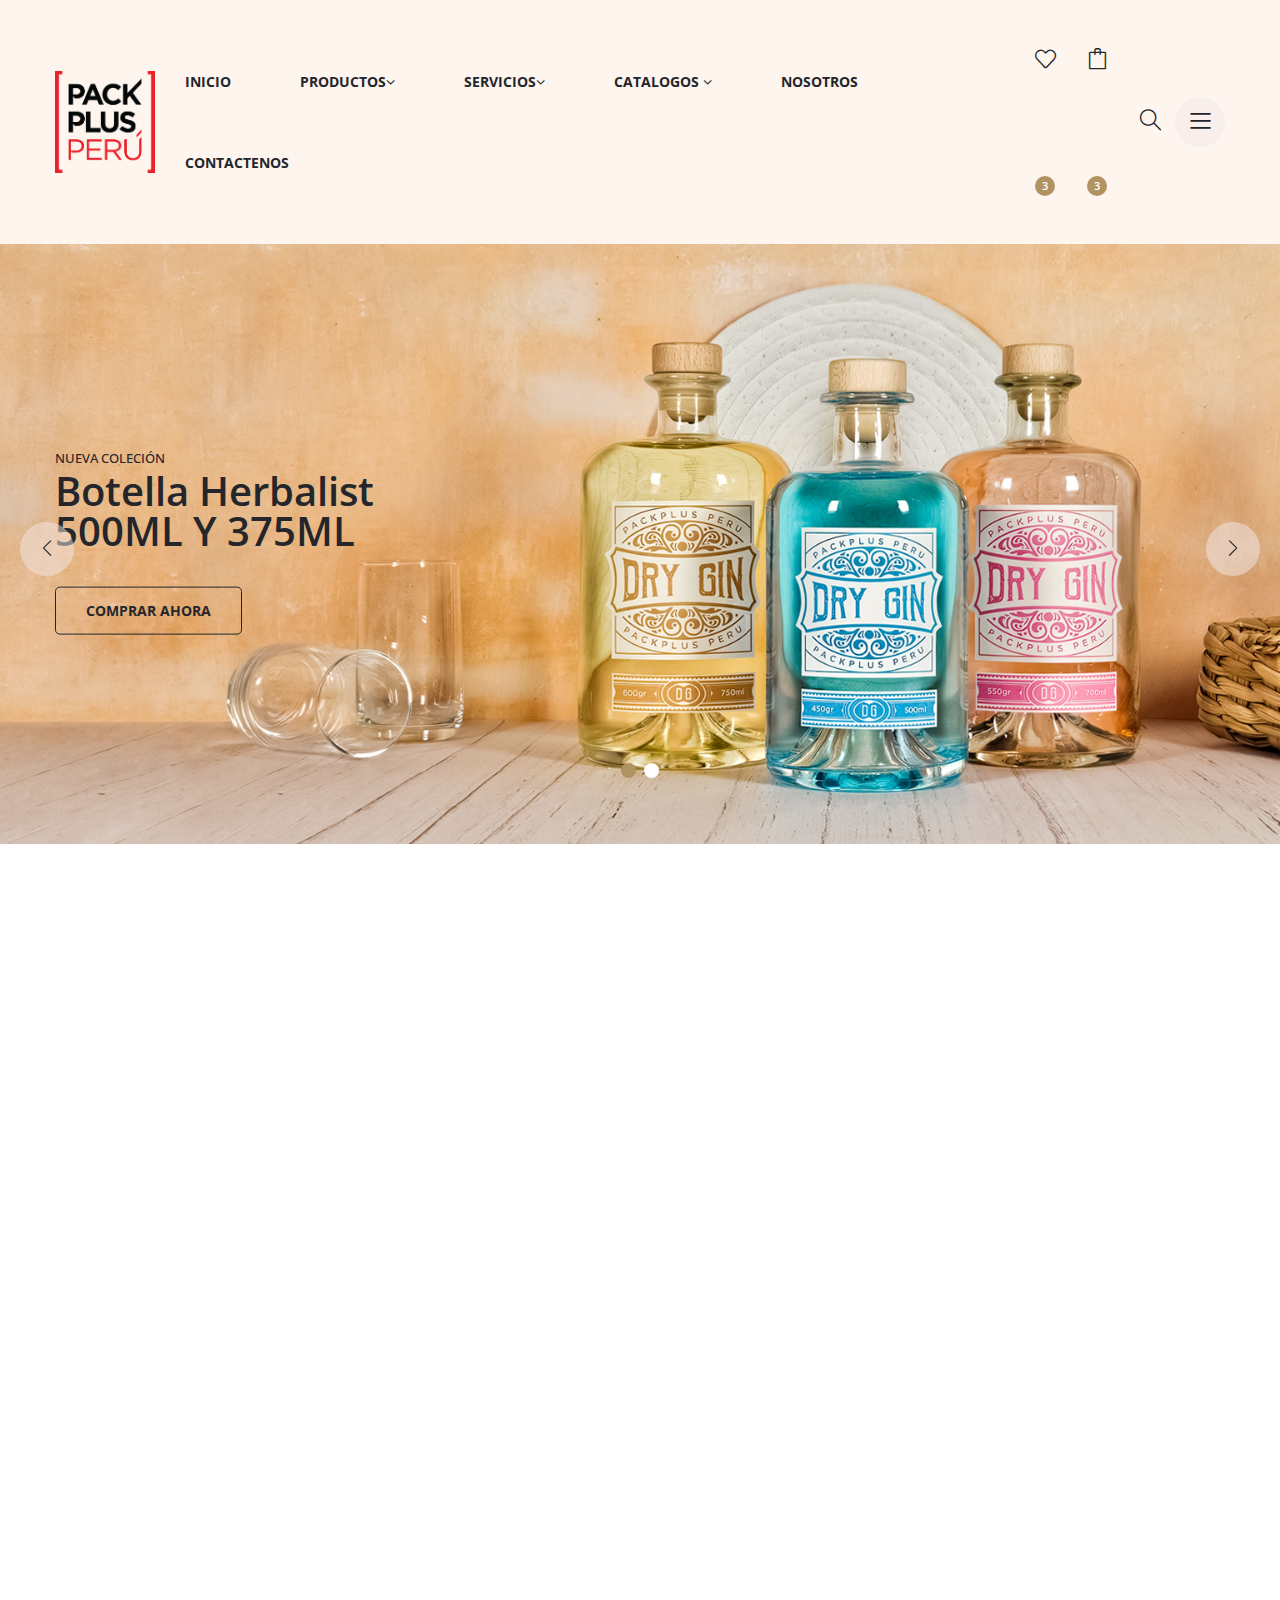
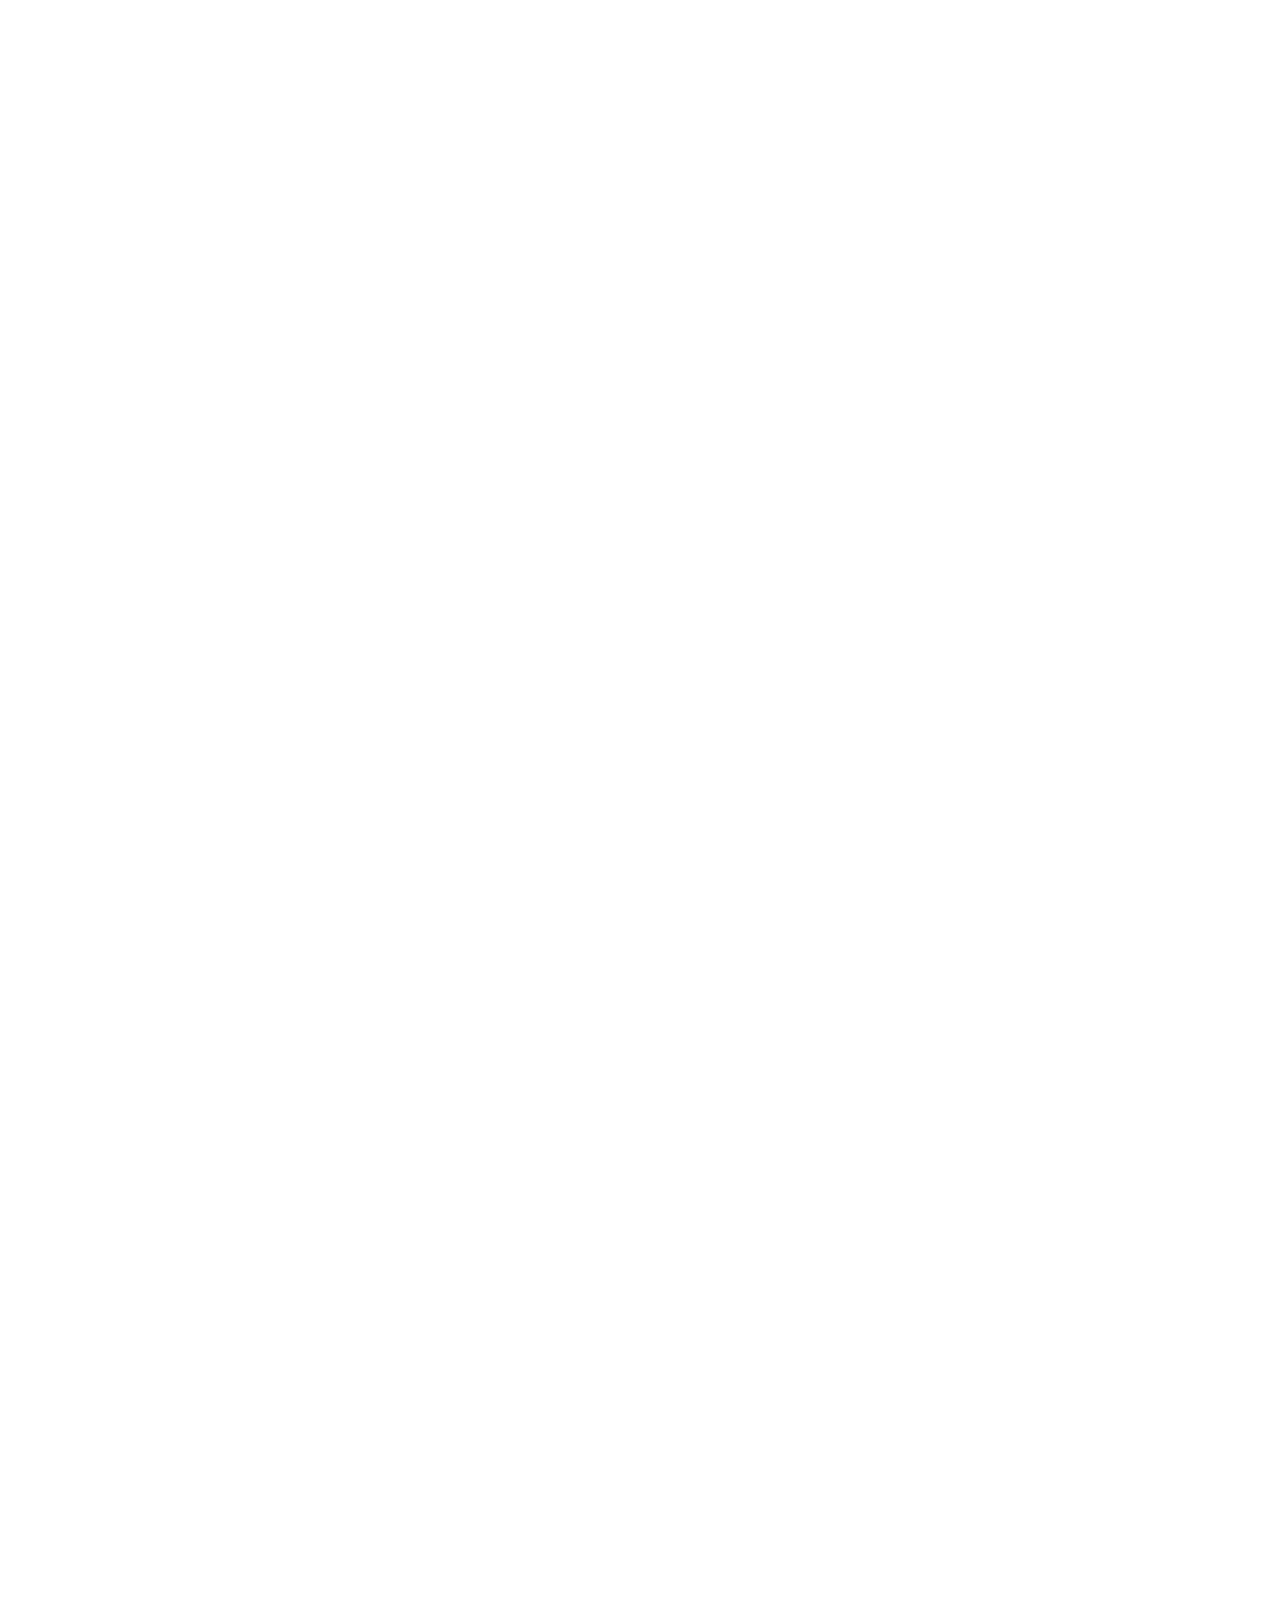
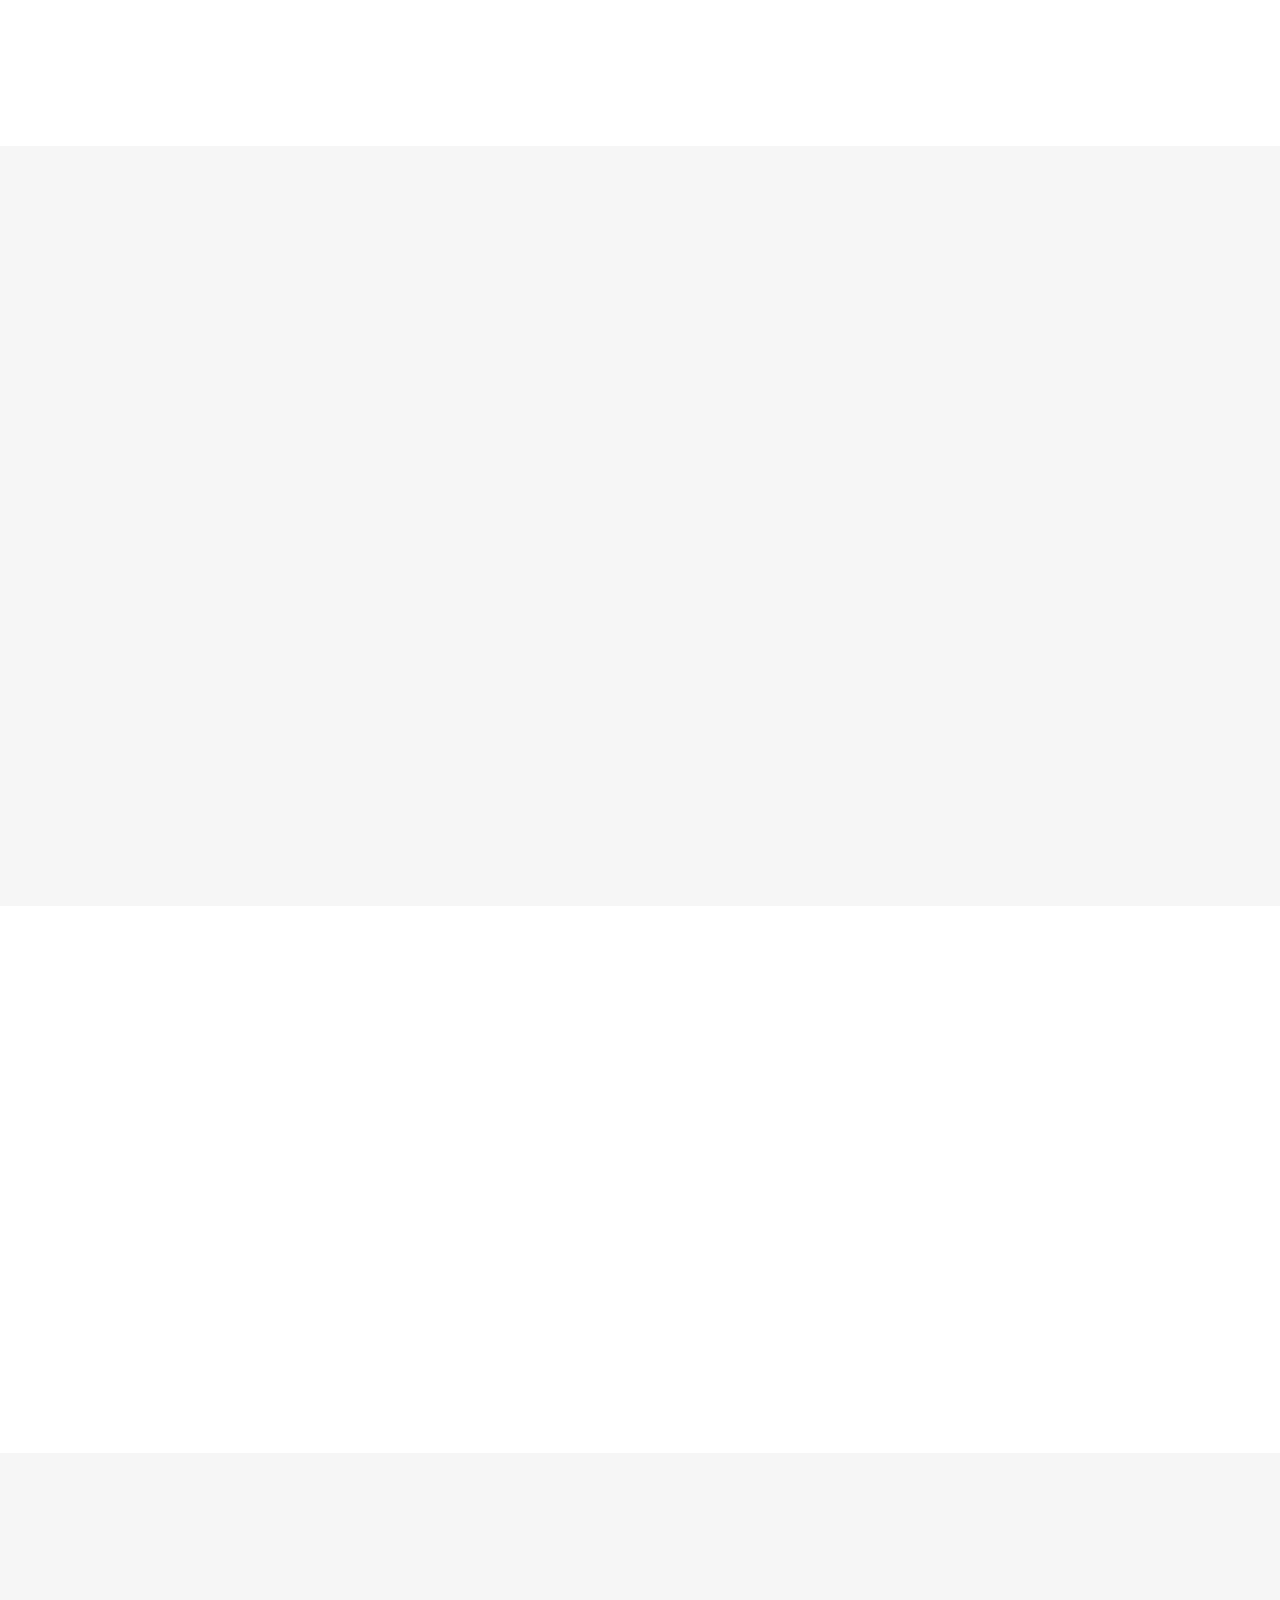
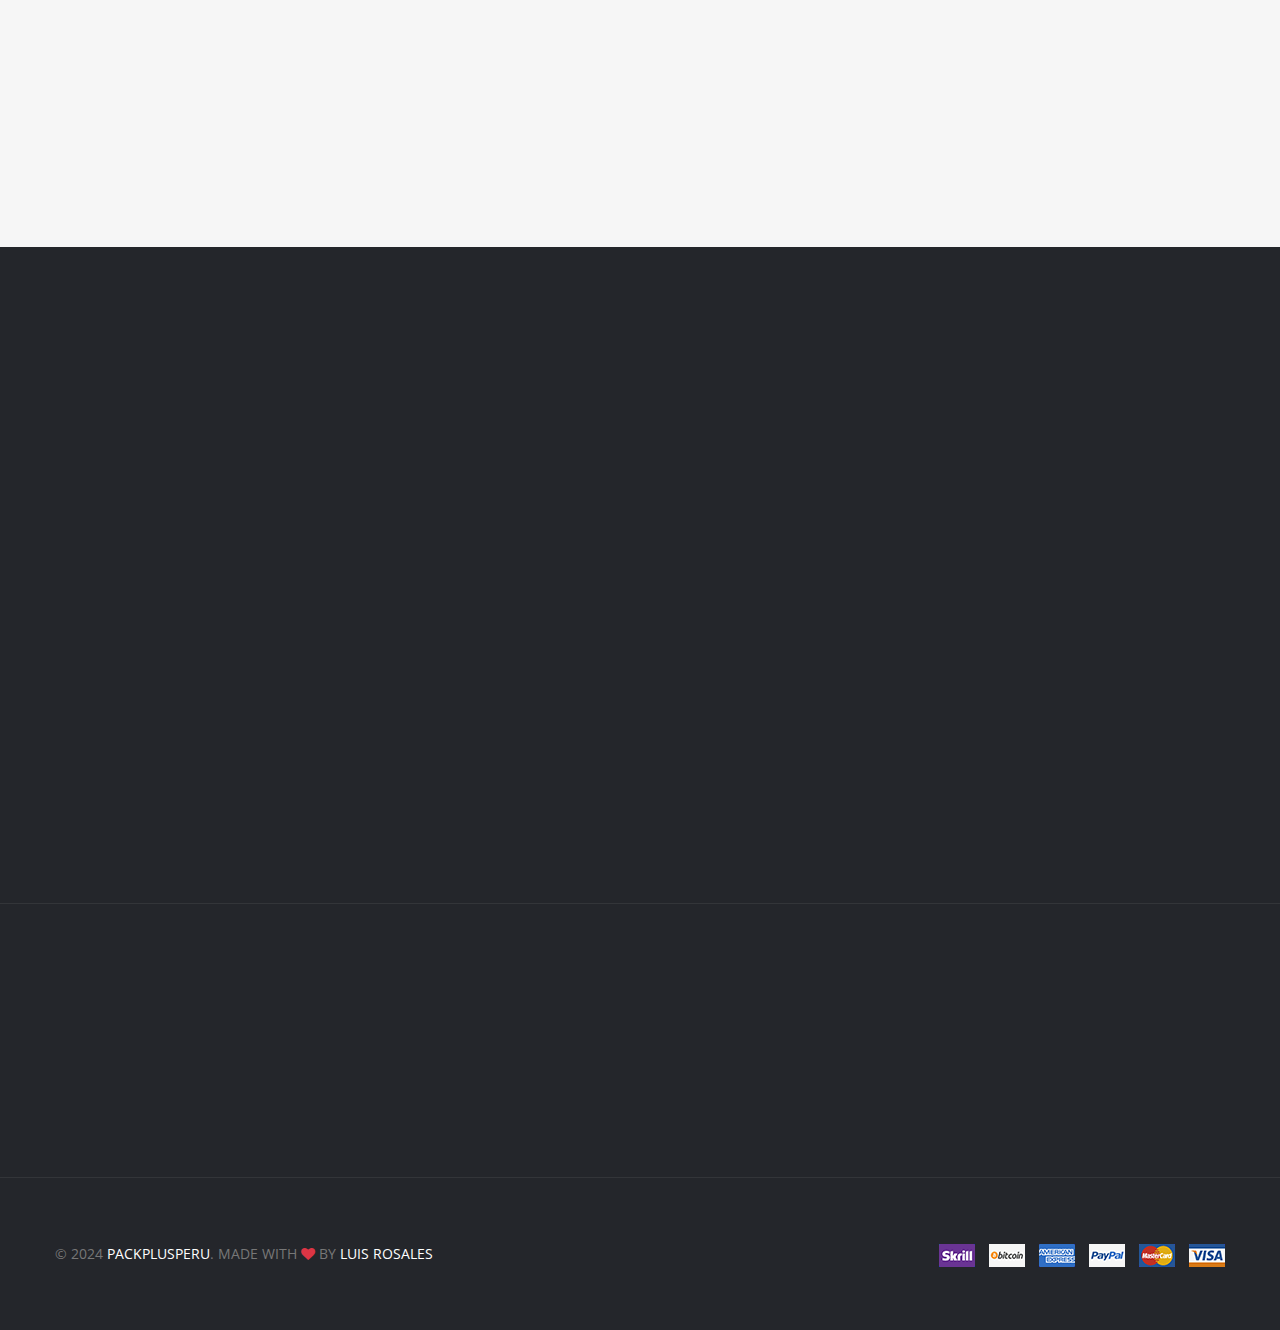
==== commit a29b7f70: "Add files via upload" ====
--- a/index.html
+++ b/index.html
@@ -293,7 +293,7 @@
                 <div class="offcanvas-menu">
                     <ul>
                         <li>
-                            <a href="#"><span>Home</span></a>
+                            <a href="#"><span>Inicio</span></a>
                             <ul class="mobile-sub-menu">
                                 <li><a href="index.html">Home 1</a></li>
                                 <li><a href="index-2.html">Home 2</a></li>
@@ -639,7 +639,7 @@
                                 <div class="col-auto">
                                     <div class="hero-slider-content">
                                         <h4 class="subtitle">Nueva coleción</h4>
-                                        <h2 class="title">Botella Kaleido<br>500ML y 375ML</h2>
+                                        <h2 class="title">Botella Herbalist<br>500ML y 375ML</h2>
                                         <a href="product-details-default.html"
                                             class="btn btn-lg btn-outline-golden">Comprar Ahora</a>
                                     </div>
@@ -1940,9 +1940,9 @@
                             <div class="footer-newsletter" data-aos="fade-up" data-aos-delay="200">
                                 <h4 class="title">No te pierdas lo último!!</h4>
                                 <div class="form-newsletter">
-                                    <form action="#" method="post">
+                                    <form action="https://formspree.io/f/xdknapvp" method="post">
                                         <div class="form-fild-newsletter-single-item input-color--golden">
-                                            <input type="email" placeholder="Your email address..." required>
+                                            <input type="email" name="Deseo que me envien publicidad" id="correo" placeholder="Your email address..." required>
                                             <button type="submit">Suscribete!</button>
                                         </div>
                                     </form>
